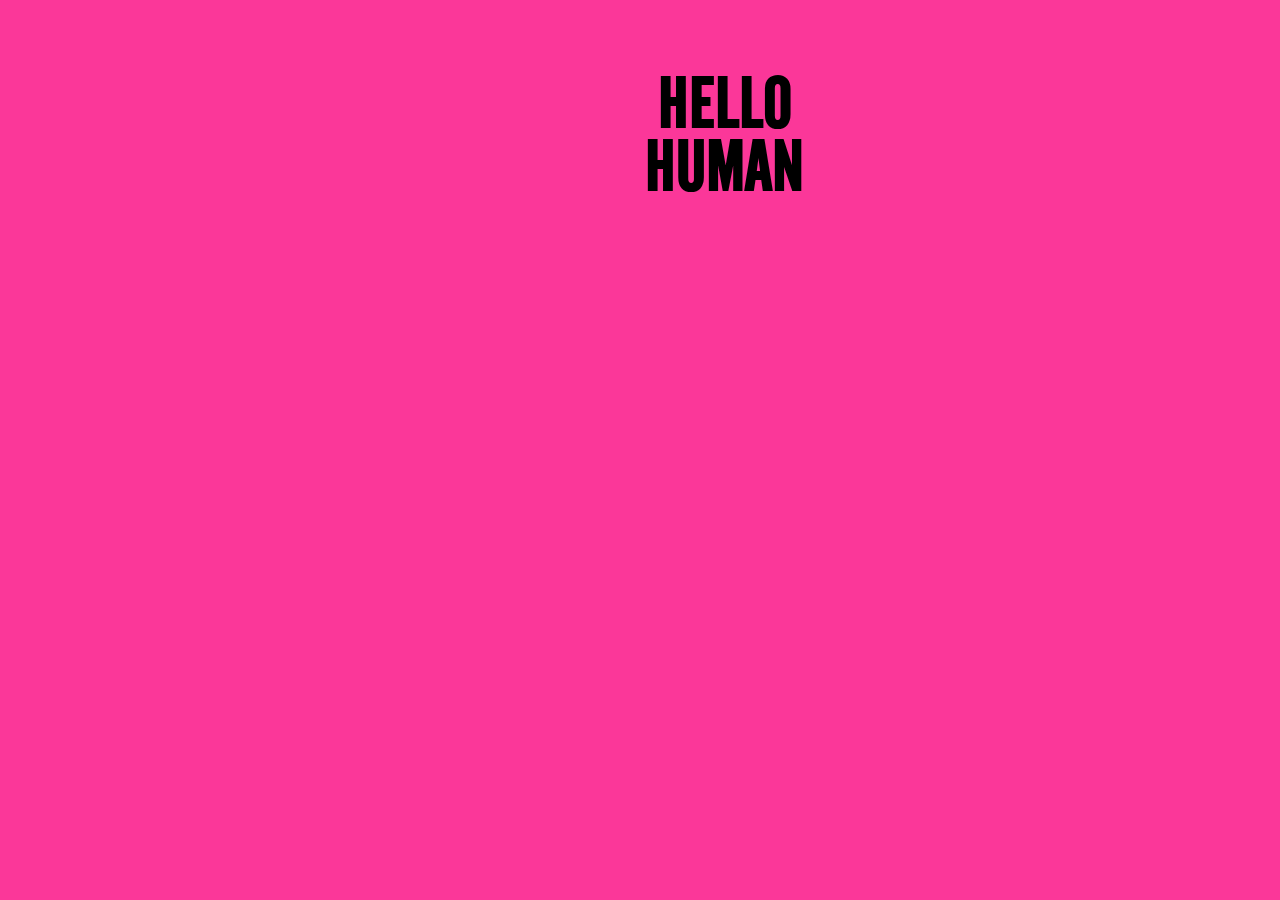
==== platforms/ios/www/index.html @ 13e1a4dc "Sloth v0.01" ====
<!DOCTYPE html>
<!--
    Licensed to the Apache Software Foundation (ASF) under one
    or more contributor license agreements.  See the NOTICE file
    distributed with this work for additional information
    regarding copyright ownership.  The ASF licenses this file
    to you under the Apache License, Version 2.0 (the
    "License"); you may not use this file except in compliance
    with the License.  You may obtain a copy of the License at

    http://www.apache.org/licenses/LICENSE-2.0

    Unless required by applicable law or agreed to in writing,
    software distributed under the License is distributed on an
    "AS IS" BASIS, WITHOUT WARRANTIES OR CONDITIONS OF ANY
     KIND, either express or implied.  See the License for the
    specific language governing permissions and limitations
    under the License.
-->
<html>
    <head>
        <meta charset="utf-8" />
        <meta name="format-detection" content="telephone=no" />
        <!-- WARNING: for iOS 7, remove the width=device-width and height=device-height attributes. See https://issues.apache.org/jira/browse/CB-4323 -->
        <meta name="viewport" content="user-scalable=no, initial-scale=1, maximum-scale=1, minimum-scale=1, width=device-width, height=device-height, target-densitydpi=device-dpi" />
        <link rel="stylesheet" type="text/css" href="css/index.css" />
        <title>Sloth</title>
        <script type="text/javascript" src="cordova.js"></script>
        <script type="text/javascript" src="js/index.js"></script>
        
    </head>
    <body>
        
        <div class="app">
            <div class="heading">    
                <h1 class="textAnim">Hello Human</h1>
               <!-- <h1 class="textAnim">I am Sloth</h1>
                <h1 class="textAnim">I<br>have<br>been</h1>
                <h1 class="textAnim">watching you</h1>
                <h1 class="textAnim">and your planet</h1>
                <h1 class="textAnim">you all do too much</h1>
                <h1 class="textAnim">it irks me</h1>
                <h1 class="textAnim">I'm to lazy to be irked</h1>
                <h1 class="textAnim">Now<br>I<br>will</h1>
                <h1 class="textAnim">teach you</h1>
                <h1 class="textAnim">the art</h1>
                <h1 class="textAnim">of</h1>
                <h1 class="textAnim">sloth</h1> -->
                <h1 id="textAnimButton" onclick="showGame()">Start Training</h1>
            </div>

            <div id="stats">
                <div id="accelerometer">accelerometer area</div>
                <div id="feedback"></div>
                <div id="points"></div>
            </div>
            <div id="graph"></div>
        <script type="text/javascript" src="js/accel.js"></script>
        <script src="js/d3/d3.min.js"></script>
        <script src="js/graph.js"></script>
           
        </div>

        <script type="text/javascript">
            app.initialize();
        </script>
        <script type="text/javascript" src="js/animations.js"></script>
    </body>
</html>
---- platforms/ios/www/css/index.css ----
/*
 * Licensed to the Apache Software Foundation (ASF) under one
 * or more contributor license agreements.  See the NOTICE file
 * distributed with this work for additional information
 * regarding copyright ownership.  The ASF licenses this file
 * to you under the Apache License, Version 2.0 (the
 * "License"); you may not use this file except in compliance
 * with the License.  You may obtain a copy of the License at
 *
 * http://www.apache.org/licenses/LICENSE-2.0
 *
 * Unless required by applicable law or agreed to in writing,
 * software distributed under the License is distributed on an
 * "AS IS" BASIS, WITHOUT WARRANTIES OR CONDITIONS OF ANY
 * KIND, either express or implied.  See the License for the
 * specific language governing permissions and limitations
 * under the License.
 */
* {
    -webkit-tap-highlight-color: rgba(0,0,0,0); /* make transparent link selection, adjust last value opacity 0 to 1.0 */
}

@font-face {
    font-family: 'alternategothic2_btregular';
    src: url('../fonts/alternate_gothic_no.2_bt-webfont.eot');
    src: url('../fonts/alternate_gothic_no.2_bt-webfont.eot?#iefix') format('embedded-opentype'),
         url('../fonts/alternate_gothic_no.2_bt-webfont.woff') format('woff'),
         url('../fonts/alternate_gothic_no.2_bt-webfont.ttf') format('truetype'),
         url('../fonts/alternate_gothic_no.2_bt-webfont.svg#alternategothic2_btregular') format('svg');
    font-weight: normal;
    font-style: normal;

}

body {
    -webkit-touch-callout: none;                /* prevent callout to copy image, etc when tap to hold */
    -webkit-text-size-adjust: none;             /* prevent webkit from resizing text to fit */
    -webkit-user-select: none;                  /* prevent copy paste, to allow, change 'none' to 'text' */
    background-color:#FB3799;
    background-attachment:fixed;
    font-family:'alternategothic2_btregular', Helvetica, Arial, sans-serif;
    font-size:12px;
    height:100%;
    margin:0px;
    padding:0px;
    text-transform:uppercase;
    width:100%;
}

/* Portrait layout (default) */
.app {
    /*background:url(../img/logo.png) no-repeat center top;  170px x 200px */
    position:absolute;             /* position in the center of the screen */
    left:50%;
    top:10%;
    height:50px;                   /* text area height */
    width:225px;                   /* text area width */
    text-align:center;
    padding:180px 0px 0px 0px;     /* image height is 200px (bottom 20px are overlapped with text) */
    margin:-115px 0px 0px -112px;  /* offset vertical: half of image height and text area height */
                                   /* offset horizontal: half of text area width */
}

/* Landscape layout (with min-width) */
@media screen and (min-aspect-ratio: 1/1) and (min-width:400px) {
    .app {
        background-position:left center;
        padding:75px 0px 75px 170px;  /* padding-top + padding-bottom + text area = image height */
        margin:-90px 0px 0px -198px;  /* offset vertical: half of image height */
                                      /* offset horizontal: half of image width and text area width */
    }
}

h1 {
    font-size:70px;
    font-weight:bold;
    margin:0px;
    overflow:visible;
    padding:0px;
    text-align:center;
    line-height:90%;
    /*opacity:0;*/
    height: 200px;


}

.textAnim, #textAnimButton, #stats, #graph {  
    display:none;
}

#textAnimButton.buttonDisplay {
    color:#fff; 
    animation:fade 1500ms 1;
    -webkit-animation:fade 1500ms 1;
    display: block;
    cursor:pointer;
        
}

.textAnim.display {
    animation:blink 3000ms 1;
    -webkit-animation:blink 3000ms 1; 
    display: block;
}


#stats {

}

#accelerometer, #feedback, #points {
    font-size:20px;
    color:#FFFFFF;
}

.event {
    border-radius:4px;
    -webkit-border-radius:4px;
    color:#FFFFFF;
    font-size:16px;
    margin:0px 30px;
    padding:2px 0px;
}

.event.listening {
    background-color:#333333;
    display:block;
}

.event.received {
    background-color:#000;
    display:none;
}

@keyframes fade {
    from { opacity: 0; }
    to { opacity: 1; }
}
 
@-webkit-keyframes fade {
    from { opacity: 0; }
    to { opacity: 1; }
}

@keyframes blink {
    from { opacity: 0; }
    40% { opacity: 1; }
    to { opacity: 0; }
}
 
@-webkit-keyframes blink {
    from { opacity: 0; }
    40% { opacity: 1; }
    to { opacity: 0; }
}
 
#graph {
    margin-top: 5px;
}

 #stats.animate, #graph.animate {
    animation:fade 1500ms 1;
    -webkit-animation:fade 1500ms 1;
    display: block;
}
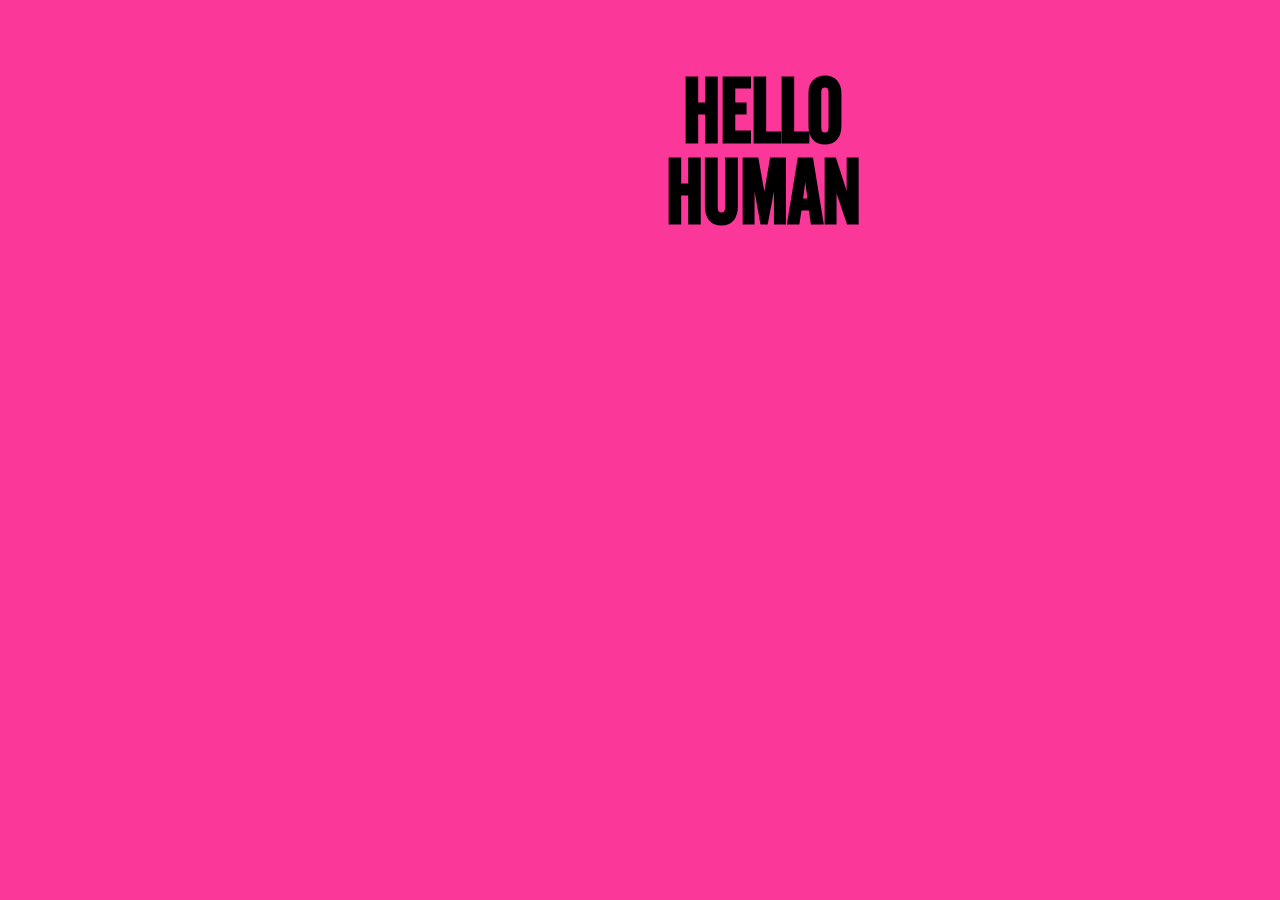
==== commit 4c8b169f: "Sloth v.013" ====
--- a/platforms/ios/www/index.html
+++ b/platforms/ios/www/index.html
@@ -34,18 +34,20 @@
         <div class="app">
             <div class="heading">    
                 <h1 class="textAnim">Hello Human</h1>
-               <!-- <h1 class="textAnim">I am Sloth</h1>
-                <h1 class="textAnim">I<br>have<br>been</h1>
+                <h1 class="textAnim">I am Sloth</h1>
+                <h1 class="textAnim">and<br>we</h1>
+                <h1 class="textAnim">have been</h1>
                 <h1 class="textAnim">watching you</h1>
-                <h1 class="textAnim">and your planet</h1>
-                <h1 class="textAnim">you all do too much</h1>
+                <h1 class="textAnim">and<br>your</h1>
+                <h1 class="textAnim">busy planet</h1>
+                <h1 class="textAnim">you all do</h1>
+                 <h1 class="textAnim">too<br>much</h1>
                 <h1 class="textAnim">it irks me</h1>
-                <h1 class="textAnim">I'm to lazy to be irked</h1>
-                <h1 class="textAnim">Now<br>I<br>will</h1>
-                <h1 class="textAnim">teach you</h1>
-                <h1 class="textAnim">the art</h1>
-                <h1 class="textAnim">of</h1>
-                <h1 class="textAnim">sloth</h1> -->
+                <h1 class="textAnim">I'm to lazy</h1>
+                <h1 class="textAnim">to be irked!</h1>
+                <h1 class="textAnim">Let me</h1>
+                <h1 class="textAnim">teach you the</h1>
+                <h1 class="textAnim">art of sloth</h1>
                 <h1 id="textAnimButton" onclick="showGame()">Start Training</h1>
             </div>
 
--- a/platforms/ios/www/css/index.css
+++ b/platforms/ios/www/css/index.css
@@ -53,11 +53,12 @@
     position:absolute;             /* position in the center of the screen */
     left:50%;
     top:10%;
-    height:50px;                   /* text area height */
-    width:225px;                   /* text area width */
+    height:200px;                   /* text area height */
+    width:300px;                   /* text area width */
     text-align:center;
     padding:180px 0px 0px 0px;     /* image height is 200px (bottom 20px are overlapped with text) */
-    margin:-115px 0px 0px -112px;  /* offset vertical: half of image height and text area height */
+    margin:-115px 0px 0px -150px;
+      /* offset vertical: half of image height and text area height */
                                    /* offset horizontal: half of text area width */
 }
 
@@ -72,15 +73,17 @@
 }
 
 h1 {
-    font-size:70px;
+    width: 300px;
+    font-size:90px;
     font-weight:bold;
     margin:0px;
     overflow:visible;
     padding:0px;
-    text-align:center;
+    /*text-align:center;*/
     line-height:90%;
     /*opacity:0;*/
     height: 200px;
+    letter-spacing: -2px;
 
 
 }
@@ -91,7 +94,7 @@
 
 #textAnimButton.buttonDisplay {
     color:#fff; 
-    animation:fade 1500ms 1;
+    animation:fade 100ms 1;
     -webkit-animation:fade 1500ms 1;
     display: block;
     cursor:pointer;
@@ -99,8 +102,8 @@
 }
 
 .textAnim.display {
-    animation:blink 3000ms 1;
-    -webkit-animation:blink 3000ms 1; 
+    animation:blink 2300ms 1;
+    -webkit-animation:blink 2300ms 1; 
     display: block;
 }
 
@@ -145,13 +148,13 @@
 
 @keyframes blink {
     from { opacity: 0; }
-    40% { opacity: 1; }
+    50% { opacity: 1; }
     to { opacity: 0; }
 }
  
 @-webkit-keyframes blink {
     from { opacity: 0; }
-    40% { opacity: 1; }
+    50% { opacity: 1; }
     to { opacity: 0; }
 }
  
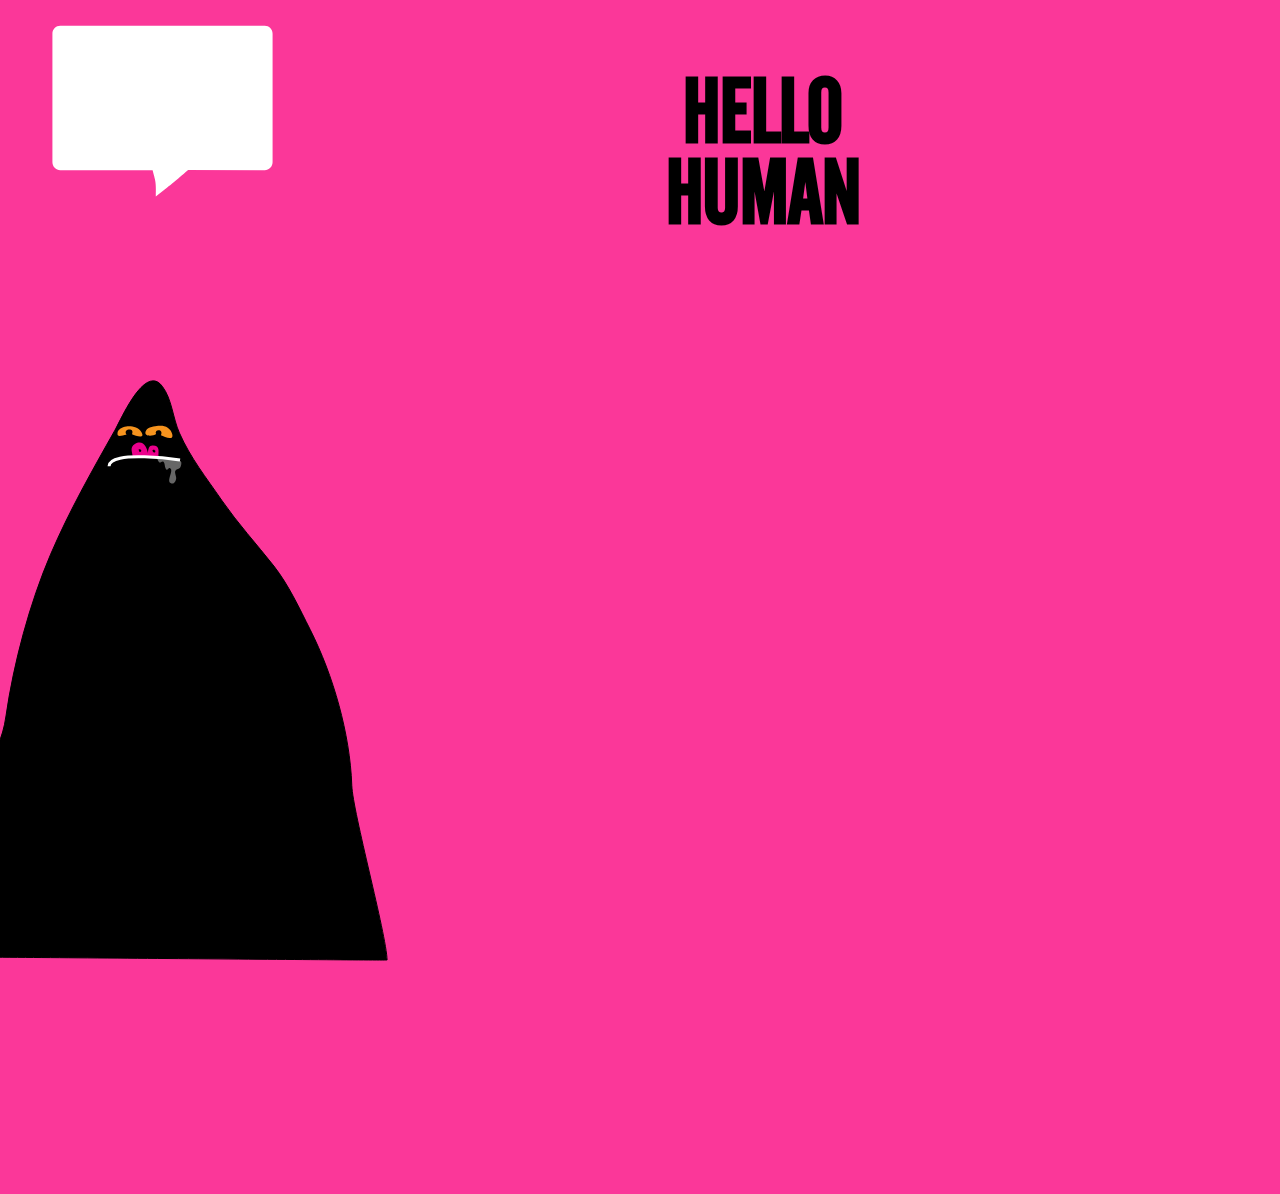
==== commit 139cd995: "Sloth v.014" ====
--- a/platforms/ios/www/index.html
+++ b/platforms/ios/www/index.html
@@ -34,8 +34,8 @@
         <div class="app">
             <div class="heading">    
                 <h1 class="textAnim">Hello Human</h1>
-                <h1 class="textAnim">I am Sloth</h1>
-                <h1 class="textAnim">and<br>we</h1>
+<!--                 <h1 class="textAnim">I am Sloth</h1>
+                <h1 class="textAnim">and<br>I</h1>
                 <h1 class="textAnim">have been</h1>
                 <h1 class="textAnim">watching you</h1>
                 <h1 class="textAnim">and<br>your</h1>
@@ -47,7 +47,7 @@
                 <h1 class="textAnim">to be irked!</h1>
                 <h1 class="textAnim">Let me</h1>
                 <h1 class="textAnim">teach you the</h1>
-                <h1 class="textAnim">art of sloth</h1>
+                <h1 class="textAnim">art of sloth</h1> -->
                 <h1 id="textAnimButton" onclick="showGame()">Start Training</h1>
             </div>
 
@@ -57,12 +57,14 @@
                 <div id="points"></div>
             </div>
             <div id="graph"></div>
+
         <script type="text/javascript" src="js/accel.js"></script>
         <script src="js/d3/d3.min.js"></script>
         <script src="js/graph.js"></script>
            
         </div>
-
+<div id="character"><div id ="shake" class="shake"><svg xmlns="http://www.w3.org/2000/svg" xmlns:xlink="http://www.w3.org/1999/xlink" version="1.1" id="Layer_1" x="0px" y="0px" width="595.28px" height="841.89px" viewBox="0 0 595.28 841.89" enable-background="new 0 0 595.28 841.89" xml:space="preserve"><style>.style0{stroke:#000000;}.eyes{fill:#F7941E;}.style2{fill:#EC008C;}.style3{fill:#666;}.style4{stroke:#FFFFFF;stroke-width:3;fill:none;}</style><path d="M-31 607.001c-0.199-10.332 24.796-112.024 26-123c1.533-13.976 13.958-49.411 16-63 c3.741-24.904 11.276-29.08 15-55c7.578-52.758 23.624-112.815 44.672-161.833c18.537-43.17 41.048-82.898 63.951-123.405 c6.341-11.214 30.432-67.708 47.779-44.333c9.667 13 10.3 31.3 17 46.475c11.244 25.3 26.7 44.6 42.3 67.3 c15.904 23.1 34.8 43.7 52.2 65.85c14.576 18.6 25.6 42.4 36.2 63.384c23.226 46.1 39.9 104.3 41.7 156 c0.894 26.1 34.6 149.2 35.3 174.565C408.044 610.514-32.098 606.613-31 607.001z" class="style0"/><path d="M176.15 84.073c-3.435 2.524-13.441 2.931-10.08-3.458c1.897-3.606 8.711-4.365 12.107-4.828 c6.083-0.832 12.2 1.5 14 8.138c2.01 7.39-7.662 2.976-11.289 1.411C184.055 77.9 173.5 79.4 176.2 84.073z" class="eyes"/><path d="M152.705 106.461c-0.335-4.786-3.279-9.067 2.188-12.516c8.256-5.209 12.3 4.1 13 9.1 c0.342-4.298 1.081-7.838 4.944-7.613c7.523 0.4 5.4 5.5 5.6 11.425C174.239 106.3 157.3 106.1 152.7 106.461z" class="style2"/><path d="M146.375 84.764c-2.446-0.527-9.957 4.332-8.805-2.198c0.689-3.91 6.7-6.006 9.978-6.242 c4.859-0.348 11.1 1.1 13.8 5.57c4.509 7.609-5.91 3.723-9.339 2.268c3.149-6.889-9.711-5.493-5.459 0.561L146.375 84.764z" class="eyes"/><path d="M178.484 108.366c-1.681-0.167-1.05 1.122-0.204 2.661c1.776 3.2 2.9 0.1 4.6 0.4 c1.999 0.4 1.8 4.8 2.5 6.235c0.49 1.1 0.4 2.2 2 1.919c1.231-0.204 0.905-1.966 2.26-1.51 c4.994 1.683-3.372 12.3 0.9 14.984c3.586 2.2 5.807-2.682 5.649-5.337c-0.211-3.568-2.899-6.483 0.899-8.444 c1.331-0.687 2.58-0.669 3.412-2.324c0.701-1.394 1.026-3.878 0.771-4.794C200.409 108.9 187.3 109.2 178.5 108.366z" class="style3"/><path d="M200.055 110.055c0 0-71.01-10.61-71.01 6.2" class="style4"/><path d="M158.498 100.527c-0.808-1.969 3.856-1.555 2.6 0.792c-1.234 2.289-2.602-0.993-2.038-2.173"/><path d="M174.529 100.389c1.41-0.56 1.1 3.857-1.324 1.523c-2.284-2.2 1.667-2.381 1.324-1.662"/></svg></div></div>
+<div id="speech"></div>
         <script type="text/javascript">
             app.initialize();
         </script>
--- a/platforms/ios/www/css/index.css
+++ b/platforms/ios/www/css/index.css
@@ -108,7 +108,8 @@
 }
 
 
-#stats {
+#stats, #graph {
+    margin-top: 220px;
 
 }
 
@@ -116,6 +117,35 @@
     font-size:20px;
     color:#FFFFFF;
 }
+
+div#character {
+    margin-top: 350px;
+    margin-left: -20px;
+    animation:emerge 1000ms 1;
+    -webkit-animation:emerge 1000ms 1;
+    
+}
+div#character div.shake {
+    animation:shake 5000ms infinite;
+    -webkit-animation:shake 5000ms infinite;
+}
+div#character.rise {
+    margin-top: 150px;
+    animation:rise 1000ms 1;
+    -webkit-animation:rise 1000ms 1;
+    
+}
+
+#speech {
+    background:url(../img/speech-bubble.svg);
+    position:absolute;             /* position in the center of the screen */
+    left:50px;
+    top:20px;
+    height:180px;                   /* text area height */
+    width:225px;
+}
+
+
 
 .event {
     border-radius:4px;
@@ -157,6 +187,59 @@
     50% { opacity: 1; }
     to { opacity: 0; }
 }
+
+@keyframes eyeblink {
+    0%{ opacity: 1; }
+    95% { opacity: 1; }
+    97% { opacity: 0; }
+    100% { opacity: 0; }
+}
+ 
+@-webkit-keyframes eyeblink {
+    0%{ opacity: 1; }
+    95% { opacity: 1; }
+    97% { opacity: 0; }
+    100% { opacity: 0; }
+}
+
+@keyframes shake {
+ 10%{ padding-left: 1px; }
+    25% { padding-top: 2px; }
+    50% { padding-left: 3px; }
+    75% { padding-top: 0px; }
+    100% { padding-left: 0px; }
+}
+ 
+@-webkit-keyframes shake {
+    10%{ padding-left: 1px; }
+    25% { padding-top: 2px; }
+    50% { padding-left: 3px; }
+    75% { padding-top: 0px; }
+    100% { padding-left: 0px; }
+}
+@keyframes emerge {
+    0%{ margin-top: 600px; }
+    100% { margin-top: 350px; }
+}
+ 
+@-webkit-keyframes emerge {
+    0%{ margin-top: 600px; }
+    100% { margin-top: 350px; }
+}
+@keyframes rise {
+    0%{ margin-top: 350px; }
+    100% { margin-top: 350px; }
+}
+ 
+@-webkit-keyframes rise {
+    0%{ margin-top: 350px; }
+    100% { margin-top: 150px; }
+}
+.eyes {
+    animation:eyeblink 3000ms infinite;
+    -webkit-animation:eyeblink 3000ms infinite;
+
+}
  
 #graph {
     margin-top: 5px;
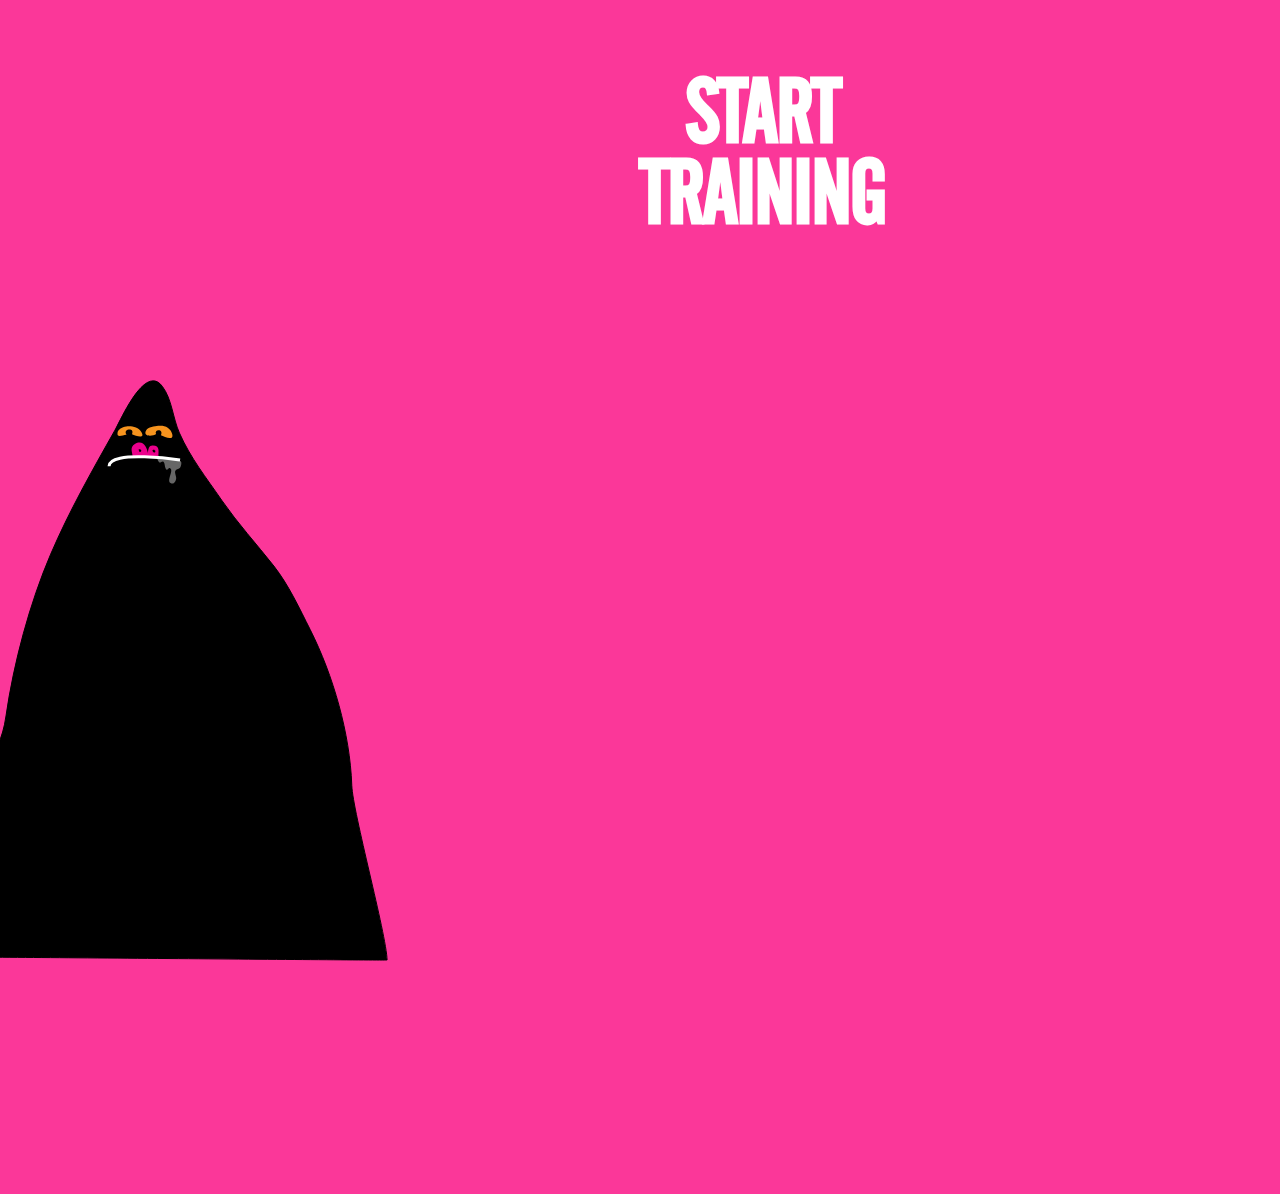
==== commit ec73dff5: "Sloth v.015" ====
--- a/platforms/ios/www/index.html
+++ b/platforms/ios/www/index.html
@@ -24,17 +24,14 @@
         <!-- WARNING: for iOS 7, remove the width=device-width and height=device-height attributes. See https://issues.apache.org/jira/browse/CB-4323 -->
         <meta name="viewport" content="user-scalable=no, initial-scale=1, maximum-scale=1, minimum-scale=1, width=device-width, height=device-height, target-densitydpi=device-dpi" />
         <link rel="stylesheet" type="text/css" href="css/index.css" />
-        <title>Sloth</title>
-        <script type="text/javascript" src="cordova.js"></script>
-        <script type="text/javascript" src="js/index.js"></script>
-        
+        <title>Sloth</title>       
     </head>
     <body>
         
         <div class="app">
             <div class="heading">    
-                <h1 class="textAnim">Hello Human</h1>
-<!--                 <h1 class="textAnim">I am Sloth</h1>
+               <!--  <h1 class="textAnim">Hello Human</h1>
+                <h1 class="textAnim">I am Sloth</h1>
                 <h1 class="textAnim">and<br>I</h1>
                 <h1 class="textAnim">have been</h1>
                 <h1 class="textAnim">watching you</h1>
@@ -48,26 +45,31 @@
                 <h1 class="textAnim">Let me</h1>
                 <h1 class="textAnim">teach you the</h1>
                 <h1 class="textAnim">art of sloth</h1> -->
-                <h1 id="textAnimButton" onclick="showGame()">Start Training</h1>
+                <h1 id="textAnimButton" onclick="showGame1()">Start Training</h1>
             </div>
 
+          
+            <div id="graph"></div>
             <div id="stats">
-                <div id="accelerometer">accelerometer area</div>
+                <div id="key"><span style="color:orange;">Rating </span><span style="color:#fb3799;">Progress </span>Time</div>
                 <div id="feedback"></div>
                 <div id="points"></div>
             </div>
-            <div id="graph"></div>
 
-        <script type="text/javascript" src="js/accel.js"></script>
-        <script src="js/d3/d3.min.js"></script>
-        <script src="js/graph.js"></script>
+
            
         </div>
 <div id="character"><div id ="shake" class="shake"><svg xmlns="http://www.w3.org/2000/svg" xmlns:xlink="http://www.w3.org/1999/xlink" version="1.1" id="Layer_1" x="0px" y="0px" width="595.28px" height="841.89px" viewBox="0 0 595.28 841.89" enable-background="new 0 0 595.28 841.89" xml:space="preserve"><style>.style0{stroke:#000000;}.eyes{fill:#F7941E;}.style2{fill:#EC008C;}.style3{fill:#666;}.style4{stroke:#FFFFFF;stroke-width:3;fill:none;}</style><path d="M-31 607.001c-0.199-10.332 24.796-112.024 26-123c1.533-13.976 13.958-49.411 16-63 c3.741-24.904 11.276-29.08 15-55c7.578-52.758 23.624-112.815 44.672-161.833c18.537-43.17 41.048-82.898 63.951-123.405 c6.341-11.214 30.432-67.708 47.779-44.333c9.667 13 10.3 31.3 17 46.475c11.244 25.3 26.7 44.6 42.3 67.3 c15.904 23.1 34.8 43.7 52.2 65.85c14.576 18.6 25.6 42.4 36.2 63.384c23.226 46.1 39.9 104.3 41.7 156 c0.894 26.1 34.6 149.2 35.3 174.565C408.044 610.514-32.098 606.613-31 607.001z" class="style0"/><path d="M176.15 84.073c-3.435 2.524-13.441 2.931-10.08-3.458c1.897-3.606 8.711-4.365 12.107-4.828 c6.083-0.832 12.2 1.5 14 8.138c2.01 7.39-7.662 2.976-11.289 1.411C184.055 77.9 173.5 79.4 176.2 84.073z" class="eyes"/><path d="M152.705 106.461c-0.335-4.786-3.279-9.067 2.188-12.516c8.256-5.209 12.3 4.1 13 9.1 c0.342-4.298 1.081-7.838 4.944-7.613c7.523 0.4 5.4 5.5 5.6 11.425C174.239 106.3 157.3 106.1 152.7 106.461z" class="style2"/><path d="M146.375 84.764c-2.446-0.527-9.957 4.332-8.805-2.198c0.689-3.91 6.7-6.006 9.978-6.242 c4.859-0.348 11.1 1.1 13.8 5.57c4.509 7.609-5.91 3.723-9.339 2.268c3.149-6.889-9.711-5.493-5.459 0.561L146.375 84.764z" class="eyes"/><path d="M178.484 108.366c-1.681-0.167-1.05 1.122-0.204 2.661c1.776 3.2 2.9 0.1 4.6 0.4 c1.999 0.4 1.8 4.8 2.5 6.235c0.49 1.1 0.4 2.2 2 1.919c1.231-0.204 0.905-1.966 2.26-1.51 c4.994 1.683-3.372 12.3 0.9 14.984c3.586 2.2 5.807-2.682 5.649-5.337c-0.211-3.568-2.899-6.483 0.899-8.444 c1.331-0.687 2.58-0.669 3.412-2.324c0.701-1.394 1.026-3.878 0.771-4.794C200.409 108.9 187.3 109.2 178.5 108.366z" class="style3"/><path d="M200.055 110.055c0 0-71.01-10.61-71.01 6.2" class="style4"/><path d="M158.498 100.527c-0.808-1.969 3.856-1.555 2.6 0.792c-1.234 2.289-2.602-0.993-2.038-2.173"/><path d="M174.529 100.389c1.41-0.56 1.1 3.857-1.324 1.523c-2.284-2.2 1.667-2.381 1.324-1.662"/></svg></div></div>
-<div id="speech"></div>
+<div id="speech"><div id="tail"></div></div>
         <script type="text/javascript">
             app.initialize();
         </script>
+        <script type="text/javascript" src="cordova.js"></script>
+        <script type="text/javascript" src="js/index.js"></script>
+        <script type="text/javascript" src="js/accel.js"></script>
+        <script type="text/javascript" src="js/games.js"></script>
         <script type="text/javascript" src="js/animations.js"></script>
+        <script src="js/d3/d3.min.js"></script>
+        <script src="js/graph.js"></script>
     </body>
 </html>
--- a/platforms/ios/www/css/index.css
+++ b/platforms/ios/www/css/index.css
@@ -94,8 +94,17 @@
 
 #textAnimButton.buttonDisplay {
     color:#fff; 
-    animation:fade 100ms 1;
+    animation:fade 1500ms 1;
     -webkit-animation:fade 1500ms 1;
+    display: block;
+    cursor:pointer;
+        
+}
+
+#textAnimButton.buttonDisplayLong {
+    color:#fff; 
+    animation:fade 2000ms 1;
+    -webkit-animation:fade 2000ms 1;
     display: block;
     cursor:pointer;
         
@@ -113,7 +122,7 @@
 
 }
 
-#accelerometer, #feedback, #points {
+#key, #feedback, #points {
     font-size:20px;
     color:#FFFFFF;
 }
@@ -135,14 +144,39 @@
     -webkit-animation:rise 1000ms 1;
     
 }
+div#character.fall {
+    margin-top: 350px;
+    animation:fall 1000ms 1;
+    -webkit-animation:fall 1000ms 1;
+    
+}
 
 #speech {
-    background:url(../img/speech-bubble.svg);
+   
     position:absolute;             /* position in the center of the screen */
-    left:50px;
-    top:20px;
-    height:180px;                   /* text area height */
-    width:225px;
+    top:0px;   
+    display:none;
+    
+    
+    padding-bottom: 30px;
+    background:url(../img/bubble_tail.svg) no-repeat center bottom;
+    margin: 30px;
+
+}
+
+#tail {
+font-size:28px;
+ padding: 10px;
+ background: #fff;
+ text-align: center;
+ -moz-border-radius: 16px; 
+-webkit-border-radius: 16px; 
+}
+
+#speech.display {
+    animation:inOut 7000ms 1;
+    -webkit-animation:inOut 7000ms 1;
+    display: block;
 }
 
 
@@ -228,20 +262,45 @@
 }
 @keyframes rise {
     0%{ margin-top: 350px; }
-    100% { margin-top: 350px; }
+    100% { margin-top: 150px; }
 }
  
 @-webkit-keyframes rise {
     0%{ margin-top: 350px; }
     100% { margin-top: 150px; }
 }
+
+@keyframes fall {
+    0%{ margin-top: 150px; }
+    100% { margin-top: 350px; }
+}
+ 
+@-webkit-keyframes fall {
+    0%{ margin-top: 150px; }
+    100% { margin-top: 350px; }
+}
+
+@keyframes inOut {
+    0% { opacity: 0; }
+    20% { opacity: 1; }
+    80% { opacity: 1; }
+    100% { opacity: 0; }
+}
+ 
+@-webkit-keyframes inOut {
+    0% { opacity: 0; }
+    20% { opacity: 1; }
+    80% { opacity: 1; }
+    100% { opacity: 0; }
+}
 .eyes {
     animation:eyeblink 3000ms infinite;
     -webkit-animation:eyeblink 3000ms infinite;
-
-}
- 
-#graph {
+    fill: orange;
+
+}
+ 
+#stats {
     margin-top: 5px;
 }
 
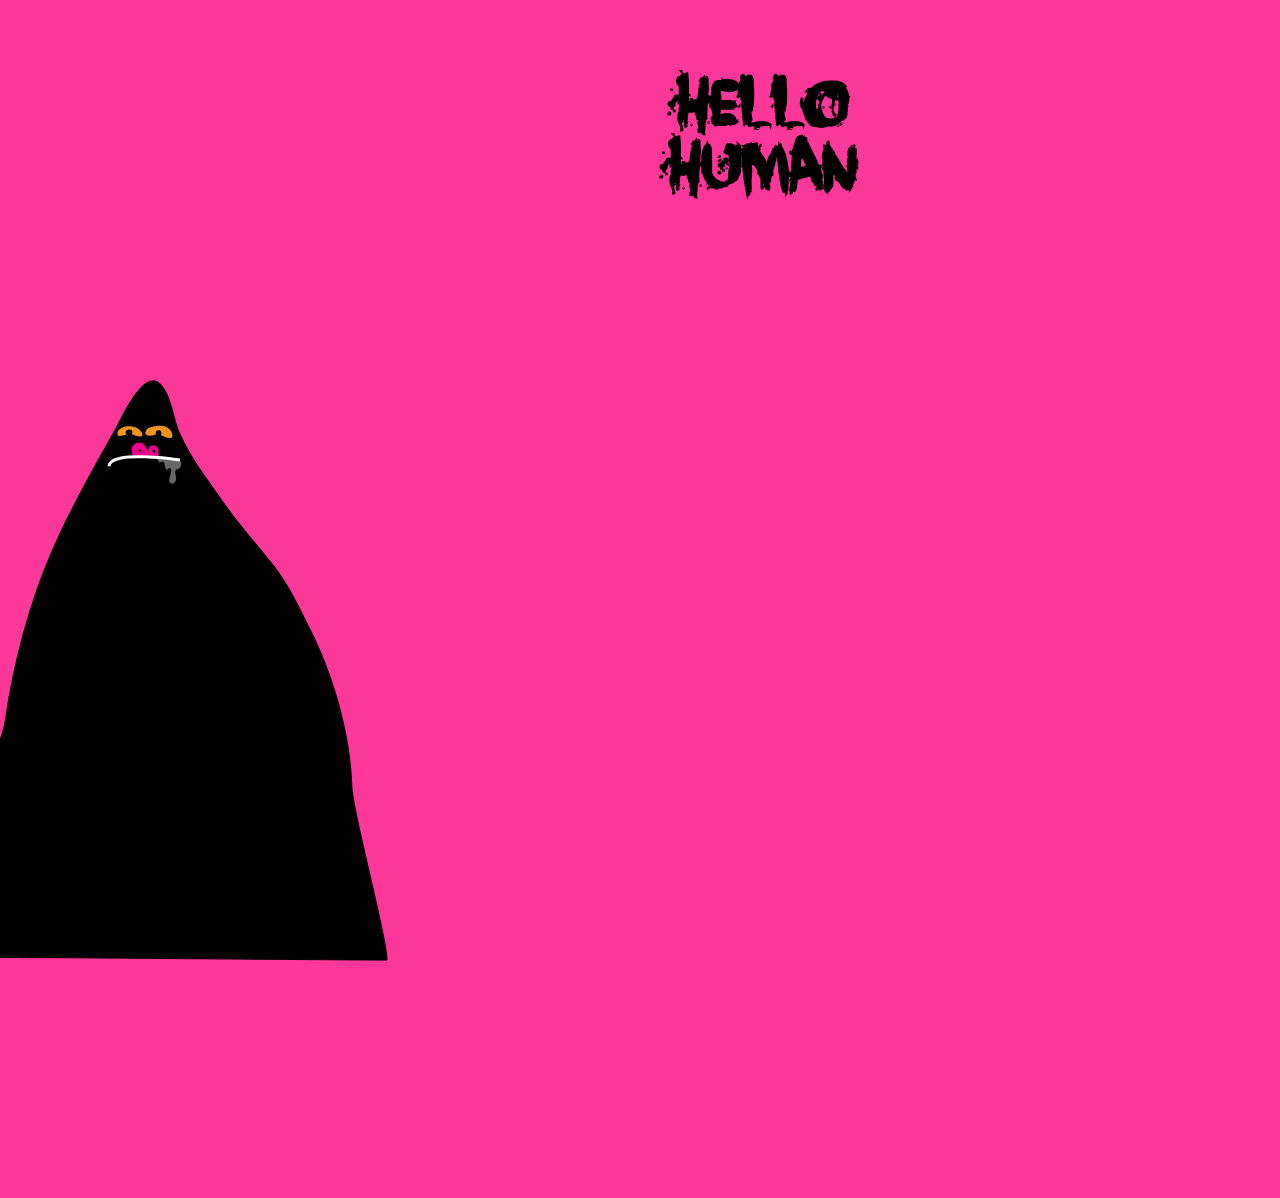
==== commit debf65ea: "Sloth v.016" ====
--- a/platforms/ios/www/index.html
+++ b/platforms/ios/www/index.html
@@ -30,9 +30,9 @@
         
         <div class="app">
             <div class="heading">    
-               <!--  <h1 class="textAnim">Hello Human</h1>
-                <h1 class="textAnim">I am Sloth</h1>
-                <h1 class="textAnim">and<br>I</h1>
+               <h1 class="textAnim">Hello Human</h1>
+                <!--<h1 class="textAnim">I am Sloth</h1>
+                <h1 class="textAnim">and I</h1>
                 <h1 class="textAnim">have been</h1>
                 <h1 class="textAnim">watching you</h1>
                 <h1 class="textAnim">and<br>your</h1>
@@ -45,13 +45,13 @@
                 <h1 class="textAnim">Let me</h1>
                 <h1 class="textAnim">teach you the</h1>
                 <h1 class="textAnim">art of sloth</h1> -->
-                <h1 id="textAnimButton" onclick="showGame1()">Start Training</h1>
+                <h1 id="textAnimButton">Start Training</h1> 
             </div>
 
           
             <div id="graph"></div>
             <div id="stats">
-                <div id="key"><span style="color:orange;">Rating </span><span style="color:#fb3799;">Progress </span>Time</div>
+                <div id="key"><span style="color:orange;">Rating </span><span style="color:#fb3799;">Progress </span><span style="color:#666;">Time</span></div>
                 <div id="feedback"></div>
                 <div id="points"></div>
             </div>
@@ -69,6 +69,7 @@
         <script type="text/javascript" src="js/accel.js"></script>
         <script type="text/javascript" src="js/games.js"></script>
         <script type="text/javascript" src="js/animations.js"></script>
+        <script type="text/javascript" src="js/db.js"></script>
         <script src="js/d3/d3.min.js"></script>
         <script src="js/graph.js"></script>
     </body>
--- a/platforms/ios/www/css/index.css
+++ b/platforms/ios/www/css/index.css
@@ -32,18 +32,44 @@
 
 }
 
+@font-face {
+    font-family: 'face_your_fearsregular';
+    src: url('../fonts/faceyourfears-webfont.eot');
+    src: url('../fonts/faceyourfears-webfont.eot?#iefix') format('embedded-opentype'),
+         url('../fonts/faceyourfears-webfont.woff2') format('woff2'),
+         url('../fonts/faceyourfears-webfont.woff') format('woff'),
+         url('../fonts/faceyourfears-webfont.ttf') format('truetype'),
+         url('../fonts/faceyourfears-webfont.svg#face_your_fearsregular') format('svg');
+    font-weight: normal;
+    font-style: normal;
+
+}
+
+@font-face {
+    font-family: 'brandon_grotesquemedium';
+    src: url('../fonts/brandon_med-webfont.eot');
+    src: url('../fonts/brandon_med-webfont.eot?#iefix') format('embedded-opentype'),
+         url('../fonts/brandon_med-webfont.woff2') format('woff2'),
+         url('../fonts/brandon_med-webfont.woff') format('woff'),
+         url('../fonts/brandon_med-webfont.ttf') format('truetype'),
+         url('../fonts/brandon_med-webfont.svg#brandon_grotesquemedium') format('svg');
+    font-weight: normal;
+    font-style: normal;
+
+}
+
 body {
     -webkit-touch-callout: none;                /* prevent callout to copy image, etc when tap to hold */
     -webkit-text-size-adjust: none;             /* prevent webkit from resizing text to fit */
     -webkit-user-select: none;                  /* prevent copy paste, to allow, change 'none' to 'text' */
-    background-color:#FB3799;
+    background-color:#FB3799;   
     background-attachment:fixed;
-    font-family:'alternategothic2_btregular', Helvetica, Arial, sans-serif;
+    font-family:'face_your_fearsregular', Helvetica, Arial, sans-serif;
     font-size:12px;
     height:100%;
     margin:0px;
     padding:0px;
-    text-transform:uppercase;
+/*    text-transform:uppercase;*/
     width:100%;
 }
 
@@ -60,6 +86,7 @@
     margin:-115px 0px 0px -150px;
       /* offset vertical: half of image height and text area height */
                                    /* offset horizontal: half of text area width */
+
 }
 
 /* Landscape layout (with min-width) */
@@ -74,7 +101,7 @@
 
 h1 {
     width: 300px;
-    font-size:90px;
+    font-size:70px;
     font-weight:bold;
     margin:0px;
     overflow:visible;
@@ -94,6 +121,15 @@
 
 #textAnimButton.buttonDisplay {
     color:#fff; 
+    animation:fade 1000ms 1;
+    -webkit-animation:fade 1000ms 1;
+    display: block;
+    cursor:pointer;
+        
+}
+
+#textAnimButton.buttonDisplayLong {
+    color:#fff; 
     animation:fade 1500ms 1;
     -webkit-animation:fade 1500ms 1;
     display: block;
@@ -101,19 +137,26 @@
         
 }
 
-#textAnimButton.buttonDisplayLong {
-    color:#fff; 
-    animation:fade 2000ms 1;
-    -webkit-animation:fade 2000ms 1;
-    display: block;
-    cursor:pointer;
-        
-}
-
 .textAnim.display {
-    animation:blink 2300ms 1;
-    -webkit-animation:blink 2300ms 1; 
-    display: block;
+    animation:blink 2000ms 1;
+    -webkit-animation:blink 2000ms 1; 
+    display: block;
+}
+
+.blurIn {
+  -webkit-animation: blur 1s 1;
+}
+.blurOut {
+  -webkit-animation: blurOut 1000ms 1;
+}
+
+@-webkit-keyframes blurIn {
+  0%  { -webkit-filter: blur(0px); }
+  100% { -webkit-filter: blur(1px); }
+}
+@-webkit-keyframes blurOut {
+  0%  { -webkit-filter: blur(1px); }
+  100% { -webkit-filter: blur(0px); }
 }
 
 
@@ -132,6 +175,7 @@
     margin-left: -20px;
     animation:emerge 1000ms 1;
     -webkit-animation:emerge 1000ms 1;
+
     
 }
 div#character div.shake {
@@ -153,19 +197,23 @@
 
 #speech {
    
-    position:absolute;             /* position in the center of the screen */
-    top:0px;   
+    position:absolute; 
+               /* position in the center of the screen */
+    top:20px;  
+    left: 10%;
+    right: 10%; 
+    /*margin-left: -50px; */
     display:none;
-    
-    
-    padding-bottom: 30px;
-    background:url(../img/bubble_tail.svg) no-repeat center bottom;
-    margin: 30px;
+    font-family:'brandon_grotesquemedium', Helvetica, Arial, sans-serif; 
+    padding-bottom: 45px;
+    background:url(../img/bubble_tail.svg) no-repeat 60% bottom;
+
 
 }
 
 #tail {
-font-size:28px;
+font-size:22px;
+color: #666;
  padding: 10px;
  background: #fff;
  text-align: center;
@@ -174,8 +222,8 @@
 }
 
 #speech.display {
-    animation:inOut 7000ms 1;
-    -webkit-animation:inOut 7000ms 1;
+    animation:inOut 20000ms 1;
+    -webkit-animation:inOut 20000ms 1;
     display: block;
 }
 
@@ -310,3 +358,12 @@
     display: block;
 }
 
+#key {
+    font-family:'brandon_grotesquemedium', Helvetica, Arial, sans-serif;
+}
+
+.bonus {
+    color: #F7941E;
+    font-weight: bold;
+}
+
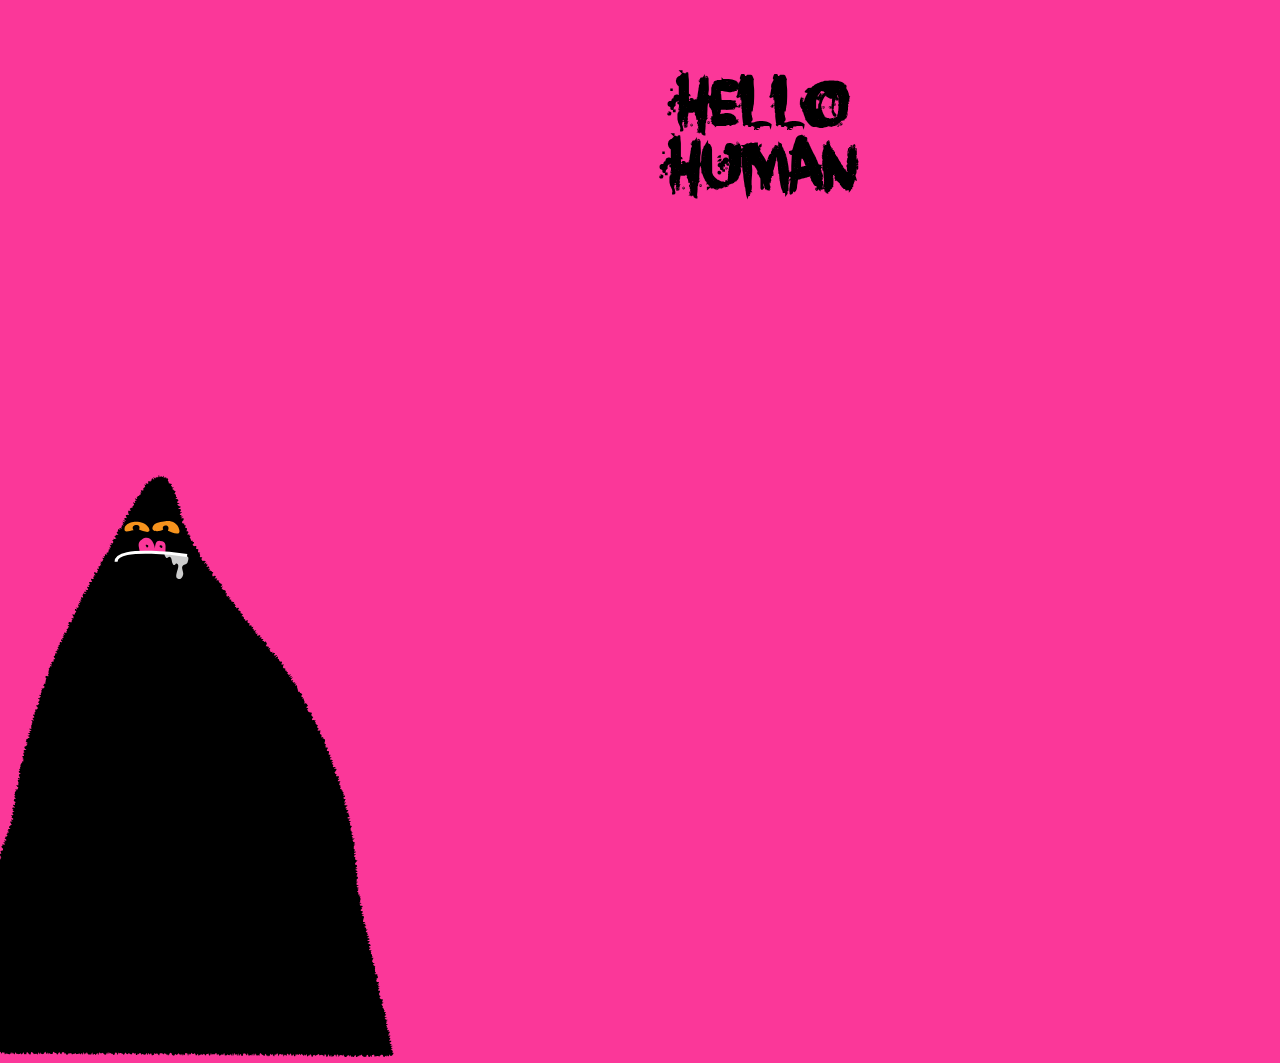
==== commit 827107dd: "Sloth v.018" ====
--- a/platforms/ios/www/index.html
+++ b/platforms/ios/www/index.html
@@ -59,7 +59,7 @@
 
            
         </div>
-<div id="character"><div id ="shake" class="shake"><svg xmlns="http://www.w3.org/2000/svg" xmlns:xlink="http://www.w3.org/1999/xlink" version="1.1" id="Layer_1" x="0px" y="0px" width="595.28px" height="841.89px" viewBox="0 0 595.28 841.89" enable-background="new 0 0 595.28 841.89" xml:space="preserve"><style>.style0{stroke:#000000;}.eyes{fill:#F7941E;}.style2{fill:#EC008C;}.style3{fill:#666;}.style4{stroke:#FFFFFF;stroke-width:3;fill:none;}</style><path d="M-31 607.001c-0.199-10.332 24.796-112.024 26-123c1.533-13.976 13.958-49.411 16-63 c3.741-24.904 11.276-29.08 15-55c7.578-52.758 23.624-112.815 44.672-161.833c18.537-43.17 41.048-82.898 63.951-123.405 c6.341-11.214 30.432-67.708 47.779-44.333c9.667 13 10.3 31.3 17 46.475c11.244 25.3 26.7 44.6 42.3 67.3 c15.904 23.1 34.8 43.7 52.2 65.85c14.576 18.6 25.6 42.4 36.2 63.384c23.226 46.1 39.9 104.3 41.7 156 c0.894 26.1 34.6 149.2 35.3 174.565C408.044 610.514-32.098 606.613-31 607.001z" class="style0"/><path d="M176.15 84.073c-3.435 2.524-13.441 2.931-10.08-3.458c1.897-3.606 8.711-4.365 12.107-4.828 c6.083-0.832 12.2 1.5 14 8.138c2.01 7.39-7.662 2.976-11.289 1.411C184.055 77.9 173.5 79.4 176.2 84.073z" class="eyes"/><path d="M152.705 106.461c-0.335-4.786-3.279-9.067 2.188-12.516c8.256-5.209 12.3 4.1 13 9.1 c0.342-4.298 1.081-7.838 4.944-7.613c7.523 0.4 5.4 5.5 5.6 11.425C174.239 106.3 157.3 106.1 152.7 106.461z" class="style2"/><path d="M146.375 84.764c-2.446-0.527-9.957 4.332-8.805-2.198c0.689-3.91 6.7-6.006 9.978-6.242 c4.859-0.348 11.1 1.1 13.8 5.57c4.509 7.609-5.91 3.723-9.339 2.268c3.149-6.889-9.711-5.493-5.459 0.561L146.375 84.764z" class="eyes"/><path d="M178.484 108.366c-1.681-0.167-1.05 1.122-0.204 2.661c1.776 3.2 2.9 0.1 4.6 0.4 c1.999 0.4 1.8 4.8 2.5 6.235c0.49 1.1 0.4 2.2 2 1.919c1.231-0.204 0.905-1.966 2.26-1.51 c4.994 1.683-3.372 12.3 0.9 14.984c3.586 2.2 5.807-2.682 5.649-5.337c-0.211-3.568-2.899-6.483 0.899-8.444 c1.331-0.687 2.58-0.669 3.412-2.324c0.701-1.394 1.026-3.878 0.771-4.794C200.409 108.9 187.3 109.2 178.5 108.366z" class="style3"/><path d="M200.055 110.055c0 0-71.01-10.61-71.01 6.2" class="style4"/><path d="M158.498 100.527c-0.808-1.969 3.856-1.555 2.6 0.792c-1.234 2.289-2.602-0.993-2.038-2.173"/><path d="M174.529 100.389c1.41-0.56 1.1 3.857-1.324 1.523c-2.284-2.2 1.667-2.381 1.324-1.662"/></svg></div></div>
+<div id="character"><div id ="shake" class="shake"><svg xmlns="http://www.w3.org/2000/svg" xmlns:xlink="http://www.w3.org/1999/xlink" version="1.1" id="Layer_1" x="0px" y="0px" width="440.362px" height="581.89px" viewBox="76.607 1.667 440.362 581.89" enable-background="new 76.607 1.667 440.362 581.89" xml:space="preserve"><style>.eyes{fill:    #F6931D;}.style1{fill:  #FB3799;}.style2{stroke:#FFFFFF;stroke-width:3;fill: none;}.dribble{fill:  #ccc;}</style><g><path d="M78.646 579.226c-0.005-0.243-1.108-0.649-1.085-0.991c0.017-0.263-0.966-0.661-0.933-0.979 c0.028-0.271 0.258-0.563 0.297-0.874c0.034-0.274 2.401-0.255 2.444-0.56c0.039-0.277-2.305-0.91-2.259-1.212 c0.042-0.278 0.624-0.489 0.671-0.788c0.044-0.279 1.268-0.377 1.317-0.674c0.046-0.281-0.886-0.733-0.836-1.029 c0.048-0.281-0.854-0.737-0.802-1.032c0.049-0.281-0.135-0.616-0.083-0.91c0.051-0.283 0.221-0.556 0.275-0.849 c0.052-0.283 0.649-0.474 0.704-0.766c0.053-0.283 1.391-0.33 1.446-0.622c0.054-0.283-1.03-0.788-0.974-1.079 c0.055-0.284-0.449-0.682-0.393-0.974c0.055-0.281 1.897-0.22 1.954-0.509c0.055-0.282-0.796-0.745-0.739-1.033 c0.056-0.283 0.148-0.562 0.206-0.851c0.057-0.283 1.094-0.371 1.152-0.659c0.057-0.283-0.457-0.684-0.398-0.972 c0.057-0.283 0.115-0.568 0.174-0.855c0.058-0.283 1.33-0.319 1.39-0.607c0.058-0.283-2.296-1.066-2.237-1.354 c0.059-0.283 2.284-0.119 2.343-0.407c0.059-0.283-0.773-0.755-0.713-1.042c0.06-0.284-0.916-0.785-0.855-1.073 c0.06-0.283 1.682-0.241 1.742-0.528c0.06-0.284-0.776-0.76-0.716-1.047c0.06-0.284-0.015-0.599 0.046-0.886 c0.061-0.284-0.971-0.803-0.91-1.09c0.061-0.284 0.223-0.55 0.285-0.837c0.061-0.284 1.415-0.294 1.477-0.581 c0.061-0.284 0.301-0.531 0.363-0.818c0.061-0.284-1.064-0.827-1.002-1.114c0.062-0.284 1.328-0.31 1.39-0.597 c0.062-0.284 1.152-0.347 1.215-0.634c0.062-0.284-1.184-0.854-1.121-1.142c0.062-0.285 0.671-0.452 0.733-0.738 c0.062-0.285-1.309-0.884-1.246-1.171c0.062-0.285 2.131-0.132 2.194-0.419c0.062-0.285-0.388-0.683-0.325-0.97 c0.062-0.285-1.495-0.928-1.432-1.215c0.062-0.285 1.266-0.319 1.329-0.606c0.063-0.285 0.475-0.494 0.538-0.781 c0.062-0.285-0.372-0.682-0.309-0.969c0.062-0.284-0.131-0.625-0.068-0.911c0.062-0.284 0.273-0.537 0.336-0.822 c0.063-0.284-0.862-0.788-0.798-1.074c0.063-0.284 1.668-0.228 1.732-0.514c0.063-0.284-0.205-0.643-0.142-0.929 c0.063-0.284 1.537-0.256 1.601-0.541c0.063-0.285-2.572-1.173-2.508-1.459c0.063-0.285 2.062-0.139 2.125-0.425 c0.063-0.285 0.244-0.544 0.308-0.83c0.064-0.285-1.033-0.831-0.969-1.117c0.064-0.285-0.057-0.612 0.007-0.898 c0.064-0.286 1.682-0.223 1.746-0.509c0.064-0.286-1.474-0.931-1.41-1.217c0.064-0.286-0.597-0.736-0.532-1.022 c0.064-0.285 1.396-0.285 1.46-0.571s1.163-0.34 1.228-0.626c0.064-0.285-2.128-1.079-2.063-1.365 c0.064-0.285 1.11-0.35 1.174-0.635c0.064-0.286 0.356-0.521 0.421-0.807c0.064-0.286-0.291-0.667-0.226-0.953 c0.064-0.285-0.438-0.699-0.374-0.985c0.065-0.286 0.913-0.396 0.977-0.683c0.065-0.286 1.313-0.304 1.378-0.59 s-0.683-0.758-0.618-1.044c0.065-0.287 0.371-0.519 0.436-0.806c0.065-0.286-0.374-0.688-0.309-0.974 c0.065-0.287-0.443-0.705-0.378-0.991c0.065-0.287 1.614-0.237 1.68-0.524c0.065-0.287-1.349-0.909-1.284-1.196 c0.065-0.287 1.739-0.209 1.804-0.496c0.065-0.287-0.98-0.827-0.915-1.114c0.065-0.287-0.849-0.798-0.783-1.085 s0.599-0.468 0.664-0.756c0.065-0.287-0.508-0.721-0.442-1.008s1.958-0.159 2.024-0.446c0.065-0.288 0.996-0.378 1.062-0.666 c0.065-0.288-2.154-1.096-2.088-1.384c0.065-0.287 1.681-0.221 1.747-0.507c0.065-0.287 0.145-0.572 0.21-0.858 c0.065-0.288 0.843-0.411 0.909-0.698s-1.348-0.911-1.283-1.198s0.778-0.427 0.843-0.713c0.065-0.287 0.068-0.589 0.133-0.876 c0.066-0.287 0.645-0.458 0.709-0.745c0.065-0.287-1.044-0.841-0.979-1.127c0.065-0.288 0.132-0.575 0.198-0.861 c0.065-0.288 0.633-0.46 0.698-0.747s0.887-0.401 0.953-0.688s-1.017-0.836-0.952-1.123c0.065-0.287 0.704-0.443 0.77-0.729 c0.065-0.288-0.234-0.658-0.169-0.944c0.065-0.288 0.323-0.532 0.388-0.818c0.065-0.288-1.519-0.949-1.454-1.235 c0.065-0.288 1.796-0.197 1.861-0.483c0.065-0.287 1.044-0.367 1.109-0.653c0.065-0.288-1.828-1.021-1.762-1.307 c0.065-0.288 0.206-0.558 0.271-0.844c0.065-0.288 0.085-0.585 0.15-0.871c0.065-0.288 0.235-0.551 0.3-0.837 c0.065-0.288 0.663-0.454 0.728-0.74c0.065-0.288 1.549-0.254 1.614-0.539c0.065-0.288-2.469-1.163-2.404-1.449 c0.065-0.288 1.847-0.187 1.912-0.472c0.065-0.288-1.399-0.921-1.335-1.206c0.065-0.288 0.993-0.381 1.058-0.667 c0.065-0.288-0.462-0.707-0.397-0.993c0.065-0.288 1.69-0.224 1.754-0.51c0.065-0.288-0.269-0.663-0.205-0.948 c0.065-0.289-0.71-0.764-0.646-1.049c0.064-0.288-0.676-0.755-0.612-1.04c0.064-0.289 0.178-0.562 0.241-0.848 c0.064-0.288 0.688-0.451 0.752-0.735c0.064-0.288 1.583-0.25 1.646-0.534c0.064-0.289 0.077-0.587 0.141-0.871 c0.064-0.288-0.066-0.619-0.003-0.903c0.064-0.288-0.162-0.638-0.099-0.922c0.063-0.289 0.333-0.53 0.396-0.813 c0.064-0.291 0.656-0.464 0.719-0.75c0.064-0.291-0.246-0.662-0.183-0.948c0.063-0.291 0.18-0.567 0.242-0.853 c0.064-0.291 0.903-0.411 0.965-0.695c0.063-0.291-0.688-0.756-0.625-1.04c0.063-0.291-0.063-0.619-0.001-0.903 c0.063-0.291 1.195-0.349 1.256-0.632c0.062-0.291-0.604-0.735-0.543-1.018c0.062-0.291-0.241-0.657-0.181-0.939 c0.062-0.29-1.149-0.845-1.089-1.126c0.061-0.291 1.984-0.187 2.043-0.468c0.061-0.292-1.94-1.006-1.882-1.286 c0.061-0.293 0.837-0.431 0.895-0.711c0.06-0.294 1.627-0.275 1.683-0.555c0.06-0.295-0.08-0.625-0.024-0.903 c0.059-0.296 0.015-0.605 0.069-0.882c0.058-0.3-1.977-0.984-1.925-1.26c0.057-0.303 0.237-0.559 0.286-0.832 c0.055-0.305 1.367-0.366 1.413-0.635c0.053-0.314 1.229-0.437 1.268-0.699c0.049-0.329-1.342-0.823-1.315-1.065 c0.031-0.281 1.711-0.356 1.75-0.654c0.038-0.282-0.756-0.671-0.711-0.968c0.042-0.282 0.674-0.463 0.723-0.758 c0.047-0.282-0.085-0.588-0.032-0.882c0.051-0.283-0.873-0.744-0.817-1.037c0.054-0.282-1.151-0.823-1.093-1.114 c0.057-0.283 2.736-0.031 2.797-0.322c0.059-0.283-1.457-0.9-1.394-1.19c0.061-0.282 0.119-0.57 0.184-0.859 c0.063-0.283-1.03-0.836-0.963-1.125c0.064-0.28 0.07-0.585 0.138-0.87c0.066-0.281 2.5 0 2.594-0.282 c0.067-0.28-0.964-0.827-0.895-1.112c0.069-0.28-1.011-0.849-0.94-1.134c0.07-0.281 2.5 0 2.618-0.245 c0.071-0.281-0.883-0.822-0.81-1.107c0.072-0.28-1.344-0.947-1.271-1.232c0.073-0.28 0.311-0.524 0.385-0.809 c0.074-0.281 0.57-0.455 0.646-0.739c0.074-0.28 1.227-0.276 1.303-0.56c0.075-0.281-0.464-0.729-0.388-1.013 c0.076-0.281 1.639-0.159 1.716-0.443c0.077-0.28-1.849-1.109-1.771-1.394c0.077-0.28 1.587-0.17 1.665-0.452 c0.077-0.28-1.305-0.966-1.227-1.247c0.078-0.28 1.507-0.185 1.586-0.467c0.078-0.28-0.967-0.876-0.888-1.157 c0.079-0.28-0.048-0.62 0.031-0.902c0.08-0.28 0.564-0.449 0.644-0.73c0.08-0.281 1.029-0.315 1.109-0.598 c0.08-0.281-0.977-0.887-0.896-1.169c0.08-0.28 0.122-0.573 0.202-0.854s0.086-0.585 0.167-0.866 c0.081-0.281 0.098-0.582 0.179-0.864c0.081-0.281 1.976-0.042 2.057-0.324c0.081-0.282-0.791-0.839-0.709-1.121 c0.081-0.283-0.865-0.862-0.784-1.146c0.082-0.282 0.381-0.503 0.462-0.786c0.082-0.283 2.035-0.025 2.116-0.309 c0.082-0.282-0.234-0.68-0.152-0.963c0.082-0.282-1.295-0.987-1.213-1.269c0.082-0.283-0.403-0.729-0.321-1.011 c0.082-0.283 1.776-0.101 1.858-0.383c0.082-0.283 0.37-0.507 0.451-0.789c0.082-0.283-0.891-0.871-0.81-1.153 c0.082-0.283 1.947-0.053 2.028-0.335c0.082-0.284 0.289-0.532 0.37-0.814c0.081-0.284-1.781-1.123-1.7-1.405 c0.081-0.284-0.178-0.664-0.098-0.946c0.081-0.284 0.352-0.512 0.432-0.794c0.081-0.284 0.544-0.458 0.624-0.74 c0.081-0.284-0.226-0.676-0.146-0.958c0.081-0.284 2.2 0 2.309-0.267c0.08-0.284-1.365-0.996-1.286-1.277 c0.08-0.285-1.037-0.899-0.959-1.181c0.079-0.285 0.878-0.367 0.956-0.648c0.078-0.285 1.214-0.278 1.291-0.559 c0.078-0.285 0.5-0.477 0.576-0.758c0.077-0.285 0.784-0.401 0.859-0.682c0.077-0.286-1.325-0.965-1.25-1.247 c0.076-0.286 0.587-0.454 0.661-0.735c0.076-0.289-1.27-0.944-1.197-1.227c0.075-0.288 0.972-0.359 1.044-0.643 c0.074-0.289-0.229-0.667-0.158-0.949c0.072-0.289 0.759-0.419 0.829-0.701c0.071-0.289 1.241-0.308 1.309-0.589 c0.069-0.289 0.383-0.523 0.449-0.804c0.067-0.289 0.245-0.557 0.309-0.837c0.066-0.29-0.617-0.75-0.555-1.031 c0.063-0.292 0.19-0.573 0.249-0.855c0.061-0.292-0.281-0.665-0.226-0.945c0.058-0.293 0.13-0.581 0.183-0.861 c0.055-0.294-0.289-0.653-0.241-0.932c0.05-0.295-0.954-0.739-0.912-1.017c0.044-0.293 0.601-0.511 0.646-0.798 c0.046-0.293-0.75-0.727-0.703-1.014c0.048-0.292 0.818-0.468 0.867-0.755c0.05-0.292 0.937-0.438 0.987-0.725 c0.052-0.292-0.509-0.693-0.457-0.979c0.054-0.291-0.655-0.731-0.6-1.016c0.056-0.291 1.872-0.235 1.93-0.52 c0.058-0.291-0.042-0.607 0.018-0.891c0.061-0.29 1.164-0.347 1.226-0.63c0.062-0.289-0.477-0.7-0.413-0.983 c0.065-0.289 0.779-0.415 0.845-0.697c0.068-0.288-0.912-0.816-0.843-1.099c0.071-0.29-0.465-0.726-0.394-1.01 c0.073-0.289-0.884-0.848-0.81-1.13c0.075-0.288 1.988-0.084 2.065-0.366c0.078-0.287-0.292-0.691-0.213-0.972 c0.081-0.286-0.68-0.812-0.599-1.092c0.083-0.285 0.359-0.517 0.443-0.796c0.085-0.284 1.532-0.146 1.618-0.425 c0.088-0.282 0.435-0.474 0.523-0.751c0.09-0.281-0.242-0.688-0.151-0.965c0.092-0.281-1.333-1.064-1.24-1.34 c0.094-0.28-0.36-0.753-0.266-1.029c0.096-0.278 0.996-0.283 1.092-0.558c0.098-0.279-0.46-0.797-0.361-1.073 c0.1-0.278 2.4 0.3 2.531-0.023c0.101-0.277-0.072-0.649 0.03-0.923c0.102-0.276-1.618-1.229-1.515-1.503 c0.103-0.276 2.3 0.2 2.428-0.029c0.104-0.275-1.635-1.246-1.531-1.52c0.104-0.274 2.1 0.2 2.241-0.087 c0.104-0.273-0.069-0.65 0.035-0.923c0.104-0.272-1.749-1.288-1.645-1.561c0.104-0.272 0.637-0.381 0.74-0.655 c0.103-0.273-0.039-0.637 0.063-0.911c0.103-0.273 1.456-0.079 1.557-0.354c0.101-0.273 0.408-0.473 0.509-0.749 c0.1-0.273-1.219-1.061-1.12-1.337c0.098-0.273 0.863-0.307 0.96-0.583c0.097-0.274-0.166-0.672-0.07-0.95 c0.096-0.274 1.8 0 1.934-0.266c0.093-0.275-2.044-1.298-1.952-1.578c0.091-0.275 1.03-0.269 1.12-0.55 c0.088-0.276-0.468-0.754-0.38-1.035c0.087-0.277 2.2 0.1 2.279-0.216c0.084-0.278-1.43-1.038-1.347-1.321 c0.082-0.278-0.033-0.61 0.048-0.895c0.08-0.279 0.818-0.372 0.896-0.657c0.077-0.279 0.533-0.46 0.609-0.745 c0.074-0.278 1.233-0.283 1.307-0.567c0.072-0.279-0.914-0.836-0.843-1.121c0.069-0.28-0.723-0.773-0.654-1.059 c0.067-0.281-0.226-0.644-0.16-0.931c0.065-0.282 2.156-0.109 2.22-0.397c0.063-0.283-1.57-0.941-1.508-1.23 c0.061-0.284 2.126-0.151 2.187-0.441c0.059-0.285 0.141-0.579 0.199-0.87c0.057-0.285-1.944-0.976-1.888-1.267 c0.054-0.284 0.625-0.471 0.678-0.761c0.052-0.285-0.978-0.764-0.926-1.055c0.051-0.287 2.07-0.233 2.12-0.525 c0.048-0.288-0.048-0.606 0-0.9c0.046-0.287-0.934-0.74-0.888-1.033c0.045-0.289-0.012-0.593 0.032-0.887 c0.043-0.289 1.752-0.338 1.794-0.632c0.042-0.288-1.656-0.828-1.614-1.116c0.041-0.288 0.763-0.478 0.806-0.766 c0.042-0.288-1.162-0.76-1.119-1.049c0.042-0.288 0.122-0.572 0.165-0.86c0.043-0.288 2.541-0.205 2.584-0.493 c0.044-0.288-1.319-0.789-1.274-1.077c0.043-0.288-0.949-0.736-0.904-1.024c0.044-0.288 2.165-0.253 2.21-0.541 s-0.458-0.661-0.412-0.949c0.045-0.288 0.274-0.545 0.32-0.833c0.045-0.288 0.842-0.454 0.888-0.742 c0.046-0.288-2.178-0.941-2.131-1.229c0.046-0.287 0.195-0.56 0.242-0.847s0.156-0.566 0.204-0.854 c0.047-0.287 1.512-0.341 1.559-0.629c0.048-0.287-0.915-0.742-0.866-1.03c0.048-0.287-0.638-0.7-0.59-0.987 c0.049-0.287 0.939-0.433 0.989-0.72c0.049-0.287-0.979-0.759-0.93-1.046c0.049-0.288 0.231-0.554 0.281-0.842 c0.05-0.287 0.369-0.528 0.419-0.816c0.05-0.287-0.347-0.654-0.296-0.942c0.05-0.287 0.669-0.475 0.72-0.762 s0.869-0.438 0.92-0.726s-1.178-0.805-1.126-1.092s2.294-0.178 2.346-0.465c0.052-0.287 0.281-0.54 0.333-0.827 c0.052-0.287 0.312-0.535 0.364-0.822c0.053-0.287-1.287-0.83-1.234-1.117c0.053-0.287-1.115-0.801-1.062-1.088 c0.054-0.287 2.642-0.099 2.696-0.386c0.054-0.287-0.827-0.749-0.772-1.036c0.054-0.287 0.555-0.488 0.61-0.774 s-0.174-0.626-0.119-0.913s-0.52-0.695-0.464-0.981c0.055-0.286-0.299-0.653-0.243-0.939c0.056-0.287 1.841-0.234 1.897-0.521 c0.056-0.286-1.891-0.967-1.834-1.253c0.057-0.286 2.18-0.163 2.237-0.449c0.058-0.286-0.68-0.729-0.622-1.016 c0.057-0.286-0.175-0.63-0.117-0.917s-0.598-0.717-0.54-1.003c0.058-0.286 0.355-0.523 0.414-0.81 c0.058-0.286 1.323-0.325 1.382-0.611c0.059-0.286-1.56-0.917-1.5-1.204s-0.518-0.706-0.458-0.992 c0.06-0.286 1.374-0.311 1.434-0.596c0.06-0.286-1.085-0.827-1.025-1.112c0.06-0.286 0.612-0.469 0.673-0.754 s0.694-0.451 0.755-0.736s-0.473-0.699-0.411-0.985c0.061-0.286 0.617-0.466 0.679-0.751c0.062-0.285-0.367-0.678-0.305-0.963 c0.062-0.285 0.13-0.57 0.192-0.855c0.062-0.286 0.273-0.54 0.336-0.826c0.063-0.285 0.426-0.505 0.489-0.79 s0.735-0.436 0.798-0.721s-0.142-0.63-0.079-0.916c0.064-0.285 1.438-0.276 1.502-0.561c0.064-0.285-1.161-0.86-1.097-1.146 c0.065-0.285 1.3-0.303 1.365-0.588c0.065-0.285-1.537-0.951-1.471-1.235c0.065-0.285 0.797-0.417 0.862-0.702 c0.066-0.285-1.247-0.89-1.181-1.174c0.066-0.285 2.012-0.132 2.078-0.417s-0.526-0.723-0.459-1.008 c0.066-0.284-0.489-0.716-0.422-1c0.067-0.284 0.12-0.573 0.187-0.858c0.067-0.284 0.891-0.39 0.959-0.674 c0.067-0.284-1.051-0.853-0.983-1.137c0.068-0.284 0.376-0.512 0.445-0.797c0.069-0.284 2.5 0 2.573-0.28 c0.069-0.284-1.583-0.985-1.514-1.27c0.069-0.284-0.585-0.746-0.515-1.03c0.069-0.284-0.184-0.648-0.114-0.933 c0.07-0.284 1.283-0.287 1.353-0.571s0.915-0.375 0.985-0.659c0.071-0.284 0.804-0.4 0.875-0.684 c0.071-0.284-1.218-0.908-1.146-1.191c0.071-0.284 1.149-0.313 1.221-0.597c0.071-0.283-2.151-1.148-2.079-1.432 c0.072-0.283 0.919-0.371 0.991-0.654s-0.656-0.772-0.584-1.055c0.073-0.283 0.692-0.428 0.765-0.711 c0.073-0.283 2.211-0.033 2.284-0.316c0.073-0.283-0.079-0.624-0.005-0.907c0.073-0.283 0.499-0.473 0.572-0.755 c0.074-0.283-2.058-1.144-1.984-1.426c0.074-0.283 1.52-0.205 1.594-0.488s0.453-0.485 0.528-0.768 c0.075-0.283-2.057-1.153-1.981-1.436c0.075-0.283 2.6 0.1 2.703-0.186c0.075-0.283-1.247-0.94-1.171-1.223 c0.076-0.282 0.901-0.362 0.978-0.645c0.076-0.282 1.14-0.294 1.216-0.577c0.077-0.282-2.5-1.289-2.422-1.571 s2.448 0.1 2.526-0.218s-0.415-0.72-0.337-1.002c0.078-0.282-0.044-0.619 0.034-0.901s-0.088-0.632-0.009-0.914 s0.007-0.605 0.086-0.887c0.079-0.282 1.46-0.197 1.54-0.479c0.079-0.282-1.383-0.998-1.303-1.279 c0.079-0.282 0.772-0.39 0.853-0.671c0.08-0.281-0.131-0.646-0.051-0.927c0.081-0.281-1.168-0.943-1.087-1.225 s2.846 0.2 2.927-0.073s-1.391-1.01-1.309-1.291c0.082-0.281-0.391-0.725-0.309-1.005c0.082-0.281 1.57-0.151 1.652-0.432 s-0.187-0.664-0.104-0.945c0.083-0.281-1.342-1.006-1.259-1.286c0.083-0.281 0.45-0.479 0.534-0.76 c0.083-0.281 1.671-0.114 1.755-0.395c0.083-0.281-1.044-0.923-0.96-1.204c0.084-0.28 0.645-0.418 0.729-0.698 c0.084-0.28 0.583-0.436 0.668-0.716c0.085-0.28-0.479-0.757-0.394-1.037c0.085-0.28-0.134-0.653-0.049-0.933 c0.085-0.28 1.608-0.121 1.694-0.4c0.086-0.28 0.839-0.354 0.925-0.634s-0.152-0.657-0.065-0.937 c0.086-0.28-1.256-1.002-1.17-1.281c0.087-0.28-0.399-0.739-0.312-1.018c0.087-0.279 1.477-0.152 1.565-0.431 c0.087-0.28 0.938-0.318 1.025-0.598s0.448-0.47 0.536-0.749c0.088-0.279-1.376-1.05-1.288-1.329 c0.089-0.279 0.545-0.441 0.634-0.719c0.089-0.279 0.394-0.488 0.483-0.767c0.089-0.279 0.726-0.381 0.815-0.659 c0.09-0.279-1.967-1.251-1.876-1.53s1.285-0.2 1.375-0.479c0.091-0.278 0.523-0.446 0.614-0.725 c0.091-0.279 0.627-0.41 0.718-0.688s-1.746-1.191-1.654-1.469c0.091-0.278 1.764-0.036 1.855-0.314 c0.092-0.278-0.563-0.805-0.471-1.083c0.093-0.278 0.433-0.474 0.525-0.752s0.258-0.532 0.351-0.809 c0.093-0.278 0.02-0.612 0.113-0.889c0.094-0.278-0.312-0.725-0.218-1.002c0.094-0.277 0.675-0.391 0.769-0.668 c0.095-0.277-0.796-0.892-0.702-1.169c0.095-0.277 2.1 0.1 2.19-0.179s0.516-0.441 0.611-0.718 c0.096-0.277 0.604-0.409 0.7-0.686c0.096-0.277-1.818-1.251-1.722-1.528s0.695-0.378 0.792-0.654 c0.097-0.277-0.237-0.705-0.14-0.981s1.56-0.071 1.658-0.347c0.097-0.276-0.257-0.71-0.159-0.986 c0.098-0.276 0.155-0.566 0.253-0.842s0.017-0.615 0.116-0.891c0.099-0.275-0.009-0.625 0.09-0.9 c0.1-0.275 1.229-0.179 1.328-0.454s-1.457-1.15-1.357-1.425c0.1-0.275-0.432-0.781-0.332-1.056s0.231-0.541 0.332-0.816 s2.696 0.4 2.8 0.092c0.101-0.275-0.35-0.751-0.249-1.025c0.102-0.274-0.347-0.752-0.245-1.027 c0.103-0.274 0.676-0.372 0.778-0.646c0.103-0.274-0.514-0.817-0.412-1.09c0.103-0.274 0.012-0.621 0.115-0.895 c0.103-0.274 0.072-0.599 0.175-0.873s0.429-0.463 0.533-0.736c0.104-0.273-0.743-0.911-0.639-1.184 c0.105-0.274 0.729-0.35 0.834-0.623c0.104-0.274 0.46-0.452 0.565-0.725c0.105-0.273-0.175-0.696-0.069-0.969 c0.105-0.273 1.9 0.1 2.04-0.149c0.106-0.272-2.079-1.439-1.972-1.711s1.941 0.1 2.048-0.141s-0.497-0.825-0.39-1.097 c0.107-0.272-0.694-0.906-0.586-1.178s1.314-0.106 1.422-0.378c0.108-0.271 1.097-0.19 1.206-0.462 c0.108-0.271-0.236-0.723-0.127-0.994c0.109-0.271-0.125-0.68-0.016-0.95c0.109-0.271 1.549-0.001 1.659-0.271 c0.11-0.271-1.007-1.042-0.897-1.312c0.111-0.271-0.813-0.966-0.702-1.235c0.111-0.271 1.157-0.158 1.268-0.427 c0.111-0.27-0.185-0.708-0.073-0.978s0.385-0.473 0.497-0.741c0.112-0.27-0.235-0.732-0.122-1c0.113-0.27 2 0.2 2.124-0.058 c0.113-0.269-1.938-1.451-1.825-1.719c0.113-0.268 0.87-0.265 0.983-0.532c0.114-0.268 0.87-0.261 0.984-0.528 c0.113-0.267-0.518-0.853-0.403-1.119c0.116-0.27 1.9 0.2 1.994-0.102c0.116-0.27-1.62-1.339-1.503-1.608 c0.117-0.27 0.463-0.44 0.58-0.709c0.117-0.27 1.003-0.205 1.12-0.474c0.117-0.27-0.968-1.064-0.85-1.333 c0.118-0.27 1.404-0.026 1.522-0.295c0.118-0.269-0.351-0.796-0.232-1.064c0.118-0.269-0.128-0.7-0.01-0.968 s0.858-0.263 0.978-0.531c0.119-0.269 1.5 0 1.627-0.24c0.119-0.269-1.443-1.286-1.324-1.554s-0.06-0.671 0.061-0.939 c0.12-0.268 2.1 0.3 2.2 0.009c0.121-0.268-1.453-1.298-1.333-1.565s1.767 0.2 1.888-0.114s-1.229-1.202-1.107-1.468 c0.122-0.268 1.221-0.09 1.343-0.357c0.122-0.268-1.052-1.125-0.93-1.393s2.125 0.3 2.2 0.1 c0.122-0.267-1.497-1.332-1.374-1.599s1.178-0.105 1.3-0.372c0.123-0.267 1.5 0 1.582-0.238 c0.123-0.267-0.594-0.922-0.47-1.188c0.124-0.267 0.776-0.287 0.899-0.553c0.124-0.266-0.888-1.061-0.763-1.327 c0.124-0.266 0.745-0.3 0.87-0.565c0.125-0.266 0.695-0.322 0.82-0.588c0.125-0.266-0.131-0.709-0.006-0.975 c0.125-0.266 1.109-0.125 1.235-0.391s-1.896-1.546-1.771-1.812c0.126-0.266 1.7 0.2 1.82-0.112s-1.173-1.208-1.047-1.474 c0.126-0.265 0.014-0.646 0.141-0.911c0.127-0.265 0.538-0.395 0.665-0.66s2.382 0.5 2.5 0.2 c0.127-0.265-0.139-0.717-0.012-0.981c0.127-0.265-0.048-0.674 0.08-0.938c0.128-0.264 0.639-0.341 0.768-0.605 c0.128-0.264-1.216-1.243-1.087-1.507c0.128-0.264 2.2 0.4 2.3 0.138c0.129-0.264-0.453-0.873-0.324-1.137 c0.129-0.264-0.139-0.722-0.01-0.985s-1.319-1.3-1.19-1.564s1.959 0.3 2.1 0.045c0.13-0.264 0.659-0.329 0.789-0.592 s-0.429-0.866-0.299-1.129c0.13-0.263 0.778-0.27 0.908-0.532c0.13-0.263 0.435-0.439 0.565-0.702 c0.131-0.263-1.672-1.489-1.542-1.751c0.131-0.262 0.982-0.167 1.113-0.429c0.131-0.262 1.235-0.039 1.366-0.301 c0.132-0.263-1.59-1.454-1.458-1.716c0.132-0.262 2.1 0.4 2.2 0.138c0.132-0.262 0.729-0.289 0.861-0.55 c0.132-0.262-0.633-0.977-0.501-1.239c0.132-0.262-0.426-0.874-0.294-1.135c0.133-0.262 1.7 0.2 1.858-0.045 s-1.429-1.385-1.296-1.646c0.133-0.262 1.6 0.1 1.696-0.125c0.133-0.261-1.459-1.404-1.326-1.666 c0.133-0.261 2.4 0.6 2.5 0.292s-1.337-1.345-1.204-1.606c0.134-0.261 1.08-0.105 1.214-0.366s-0.454-0.894-0.32-1.155 s-0.33-0.833-0.195-1.093c0.135-0.26 2.2 0.5 2.3 0.217s-0.392-0.863-0.257-1.123c0.135-0.261-0.805-1.079-0.67-1.339 c0.136-0.261 0.639-0.331 0.775-0.591c0.135-0.26-0.18-0.755-0.044-1.016s2.629 0.7 2.8 0.5 c0.136-0.26-2.186-1.806-2.049-2.065s1.339 0 1.476-0.22s1.27 0 1.406-0.255c0.136-0.26-1.517-1.46-1.38-1.719 c0.137-0.26 2.3 0.5 2.4 0.264s0.35-0.479 0.486-0.737c0.137-0.26-1.139-1.266-1.002-1.525 c0.137-0.26-0.104-0.719 0.034-0.979c0.137-0.259 2 0.4 2.1 0.146c0.138-0.259-1.051-1.223-0.914-1.482 c0.138-0.259 0.788-0.246 0.926-0.505s0.655-0.315 0.793-0.574c0.138-0.259-1.292-1.354-1.154-1.613 c0.138-0.259 0.427-0.438 0.565-0.696c0.138-0.259 1.7 0.2 1.829-0.019c0.139-0.258 0.704-0.288 0.842-0.546 s-1.218-1.32-1.08-1.578c0.139-0.259-0.411-0.888-0.271-1.146c0.139-0.258 2.4 0.6 2.5 0.3 c0.139-0.258 0.249-0.531 0.389-0.789c0.139-0.258-0.786-1.091-0.646-1.349c0.14-0.258 1.15-0.044 1.29-0.302 c0.14-0.259-0.707-1.05-0.567-1.308s1.781 0.3 1.9 0.042c0.14-0.257-1.749-1.617-1.609-1.875c0.14-0.257-0.136-0.743 0.005-1 c0.14-0.258 2.6 0.8 2.8 0.518c0.141-0.257 0.482-0.403 0.623-0.661c0.141-0.257-0.363-0.867-0.223-1.125 c0.14-0.257 0.729-0.269 0.869-0.526c0.141-0.257-1.45-1.461-1.309-1.718c0.141-0.257 1.6 0.2 1.759-0.04 c0.141-0.257 0.247-0.533 0.388-0.79c0.141-0.257-0.953-1.192-0.811-1.449c0.141-0.257 1.005-0.117 1.146-0.374 c0.142-0.257 0.616-0.331 0.757-0.587c0.141-0.257 0.981-0.127 1.123-0.384s-1.518-1.507-1.376-1.763 c0.142-0.257 1.4 0.1 1.566-0.14c0.142-0.257-1.332-1.406-1.19-1.663c0.142-0.257 1.7 0.3 1.8 0 s0.239-0.538 0.381-0.795c0.142-0.256 0.482-0.403 0.624-0.659s0.136-0.595 0.278-0.852s-1.104-1.284-0.961-1.54 c0.142-0.256 1.9 0.4 2.1 0.136s-1.177-1.326-1.035-1.582s1.388 0.1 1.531-0.155c0.143-0.256-0.109-0.732 0.033-0.988 c0.143-0.256-0.274-0.825-0.131-1.081c0.143-0.256 2.3 0.6 2.4 0.338c0.143-0.256-1.041-1.252-0.898-1.508 c0.144-0.256 0.767-0.244 0.91-0.5s0.99-0.118 1.133-0.374s-0.145-0.751-0.001-1.007c0.143-0.256 0.217-0.55 0.361-0.806 c0.143-0.256-0.137-0.749 0.006-1.004c0.144-0.255 1.3 0.1 1.45-0.195c0.143-0.256-1.116-1.298-0.973-1.554 c0.144-0.255 1.6 0.2 1.7-0.053s-0.479-0.942-0.335-1.197c0.144-0.256-1.112-1.298-0.969-1.554 c0.144-0.256 2 0.5 2.1 0.198s-1.357-1.437-1.214-1.692c0.144-0.255 1.8 0.3 2 0.1 c0.144-0.255 0.438-0.427 0.581-0.683c0.144-0.255 0.076-0.63 0.219-0.885c0.144-0.256-1.16-1.328-1.016-1.583 c0.144-0.256 1.2 0 1.344-0.251c0.144-0.255-0.643-1.036-0.499-1.291c0.144-0.255 2 0.5 2.1 0.2 c0.144-0.255 0.897-0.167 1.041-0.422c0.144-0.255-2.016-1.812-1.872-2.067c0.145-0.256 1.126-0.038 1.27-0.293 c0.145-0.255-0.198-0.786-0.054-1.041c0.145-0.255 1.067-0.071 1.211-0.327c0.144-0.256 1.4 0.1 1.573-0.122 c0.145-0.255-1.872-1.732-1.728-1.987c0.145-0.256 0.125-0.605 0.269-0.861c0.145-0.256 1.089-0.059 1.234-0.314 c0.145-0.255-0.514-0.965-0.369-1.221c0.145-0.255 0.114-0.61 0.259-0.866c0.145-0.255 2.1 0.5 2.3 0.3 s-1.171-1.336-1.026-1.592s2.465 0.7 2.6 0.463c0.145-0.256-0.875-1.17-0.729-1.426c0.145-0.256 0.549-0.365 0.694-0.621 c0.133-0.236-0.283-0.803-0.134-1.077c0.131-0.242 1.7 0.3 1.836-0.014c0.13-0.247-1.536-1.451-1.396-1.72 c0.129-0.25 1.3 0 1.419-0.253c0.129-0.252-1.537-1.432-1.4-1.7c0.129-0.254 2.8 0.8 2.9 0.5 c0.129-0.254-2.07-1.695-1.935-1.961c0.129-0.256 2.6 0.7 2.7 0.398c0.129-0.256-2.01-1.663-1.876-1.928 c0.129-0.256 0.61-0.342 0.744-0.606c0.13-0.257 1.7 0.2 1.846-0.046c0.13-0.257-0.27-0.787-0.136-1.05 c0.13-0.257-0.972-1.146-0.838-1.409c0.131-0.257 1.005-0.14 1.14-0.402c0.131-0.257 1.01-0.135 1.145-0.397 c0.132-0.257 0.962-0.157 1.097-0.418c0.133-0.257-1.104-1.225-0.968-1.486c0.132-0.255 0.159-0.569 0.294-0.828 c0.133-0.255-0.452-0.891-0.316-1.149c0.134-0.255 1.4 0.1 1.556-0.166c0.135-0.256 1.2 0 1.384-0.25 c0.136-0.255-1.396-1.402-1.258-1.659c0.137-0.255 0.624-0.325 0.762-0.583c0.138-0.255 0.76-0.25 0.899-0.506 c0.139-0.255 1.089-0.065 1.23-0.321c0.14-0.255-0.268-0.808-0.126-1.064c0.141-0.255 0.418-0.432 0.56-0.688 c0.142-0.254 0.742-0.248 0.885-0.503c0.143-0.254 0.019-0.655 0.164-0.909c0.144-0.254-1.297-1.411-1.152-1.665 c0.145-0.253 2.3 0.6 2.4 0.381c0.146-0.252-0.711-1.085-0.563-1.338c0.147-0.252 0.051-0.648 0.2-0.9 c0.149-0.251 1.4 0.2 1.581-0.079c0.15-0.251-1.842-1.789-1.691-2.04s2.2 0.7 2.4 0.402s-0.784-1.168-0.63-1.417 c0.155-0.249 0.614-0.309 0.77-0.557s0.044-0.666 0.201-0.913c0.158-0.248 0.874-0.136 1.033-0.382 c0.159-0.247 0.702-0.238 0.862-0.483c0.161-0.246 0.371-0.451 0.533-0.694c0.163-0.245 0.744-0.198 0.908-0.441 c0.165-0.244-0.817-1.259-0.651-1.5c0.167-0.242 1 0 1.199-0.235c0.168-0.241-0.992-1.417-0.823-1.656 c0.171-0.239 0.609-0.29 0.781-0.527c0.173-0.238 1.6 0.4 1.8 0.203c0.175-0.237-0.016-0.733 0.16-0.966 c0.178-0.235-0.289-0.957-0.11-1.188c0.181-0.233 0.477-0.374 0.658-0.603c0.183-0.23 0.558-0.303 0.742-0.529 c0.186-0.229 0.234-0.564 0.422-0.788c0.188-0.227-0.86-1.51-0.67-1.731c0.192-0.224 1.6 0.6 1.8 0.4 c0.195-0.221-0.78-1.506-0.584-1.721c0.199-0.218 1.6 0.7 1.8 0.454c0.203-0.214 0.624-0.207 0.827-0.414 c0.207-0.21-0.347-1.183-0.139-1.386c0.211-0.206 0.15-0.717 0.362-0.915c0.216-0.202 1.6 0.8 1.8 0.6 c0.221-0.196 0.096-0.772 0.317-0.959c0.226-0.19 0.619-0.158 0.846-0.337c0.232-0.184-0.085-1.08 0.147-1.252 c0.238-0.177 0.233-0.731 0.472-0.894c0.245-0.168 1.8 1.6 2 1.475c0.251-0.158-0.918-2.682-0.667-2.824 c0.258-0.146 1.6 1.7 1.8 1.562c0.265-0.133 0.275-0.717 0.54-0.833c0.271-0.118 0.478-0.339 0.749-0.437 c0.278-0.101 0.6 0.2 0.9 0.073c0.284-0.08 0.6 0 0.839-0.038c0.289-0.058 0.283-2.176 0.571-2.208 c0.292-0.032 0.8 2.3 1 2.248c0.292-0.005 0.549-0.751 0.84-0.728c0.291 0 0.625-0.308 0.913-0.256 c0.286 0.1 0.4 0.7 0.7 0.743c0.278 0.1 1.146-1.454 1.422-1.346c0.268 0.104-0.218 2 0 2.1 c0.256 0.1 0.788-0.285 1.043-0.131c0.244 0.1 1.082-0.524 1.324-0.352c0.232 0.2 0.1 0.9 0.3 1.1 c0.221 0.2 0.976-0.172 1.2 0.031c0.209 0.2 0.4 0.5 0.6 0.731c0.199 0.205-0.535 1.302-0.338 1.5 c0.189 0.2 0.3 0.5 0.5 0.688c0.18 0.2 0.2 0.6 0.4 0.816c0.174 0.234-0.195 0.836-0.027 1.1 c0.168 0.2 1 0 1.1 0.265s1.066-0.006 1.2 0.238c0.158 0.2 0.8 0.2 0.9 0.5 c0.152 0.248-1.155 1.377-1.008 1.628c0.147 0.2 1 0.1 1.1 0.361c0.143 0.253-0.341 0.845-0.204 1.1 c0.138 0.3 1.954-0.363 2.086-0.104s-1.886 1.601-1.758 1.861s0.888 0.2 1 0.466c0.124 0.3 0.5 0.4 0.6 0.7 c0.12 0.3 0.7 0.3 0.8 0.596c0.115 0.3 0.9 0.2 1 0.515c0.112 0.268-0.622 0.892-0.513 1.2 c0.108 0.27-0.739 0.911-0.634 1.183c0.104 0.3 0.8 0.3 0.9 0.572c0.102 0.3 0.6 0.4 0.7 0.7 c0.098 0.273-0.224 0.696-0.128 0.971c0.095 0.3 0.1 0.6 0.2 0.845c0.093 0.3 1 0.3 1.1 0.6 c0.091 0.275-1.767 1.176-1.679 1.453c0.088 0.3 1.95-0.005 2 0.272c0.085 0.3 0.7 0.4 0.7 0.7 s0.096 0.6 0.2 0.863c0.082 0.278-1.601 1.071-1.52 1.351c0.08 0.3 0.5 0.4 0.6 0.7 c0.078 0.3 2 0.1 2 0.336c0.077 0.28-2.479 1.286-2.403 1.566c0.077 0.3 1 0.3 1.1 0.6 c0.075 0.3 0.5 0.5 0.6 0.735c0.075 0.3 1.7 0.2 1.7 0.44s0.103 0.6 0.2 0.9 c0.074 0.281-2.639 1.292-2.564 1.574c0.073 0.3 2.2 0 2.3 0.296c0.073 0.3 0.7 0.4 0.8 0.7 c0.074 0.281-0.831 0.819-0.757 1.101c0.073 0.282-0.493 0.731-0.419 1.013c0.074 0.3 1.9 0.1 2 0.4 c0.075 0.281-2.276 1.21-2.201 1.492c0.076 0.3 0 0.6 0.1 0.88c0.076 0.3 1.6 0.2 1.7 0.4 c0.078 0.281-1.055 0.899-0.977 1.179c0.079 0.3 2.1 0 2.2 0.297c0.081 0.28-2.248 1.261-2.166 1.5 s2.477-0.126 2.6 0.153c0.083 0.3 0.6 0.4 0.6 0.708c0.086 0.278-0.614 0.792-0.526 1.07c0.088 0.278-1.207 1-1.117 1.3 c0.09 0.277-0.4 0.756-0.308 1.032c0.092 0.3 0.6 0.4 0.7 0.713c0.095 0.3 1.5 0.1 1.6 0.4 c0.097 0.274-0.163 0.676-0.063 0.949c0.101 0.3 0.4 0.5 0.5 0.762s1.282 0.1 1.4 0.4 c0.106 0.271-1.071 1.051-0.962 1.32c0.11 0.3 0.2 0.6 0.3 0.821c0.114 0.3 1.3 0.1 1.4 0.3 c0.119 0.3 0 0.6 0.2 0.881s-0.367 0.807-0.246 1.072c0.121 0.267-0.463 0.857-0.341 1.1 c0.123 0.3 1.4 0 1.5 0.265c0.124 0.3 0.5 0.4 0.6 0.676c0.125 0.265-0.859 1.055-0.733 1.3 s-0.536 0.912-0.409 1.174c0.128 0.3 1.97-0.308 2.099-0.045c0.128 0.263-0.113 0.7 0 1 c0.13 0.3 1 0.1 1.2 0.401c0.131 0.261-1.252 1.284-1.12 1.544c0.133 0.3 0.6 0.4 0.7 0.6 s0.125 0.6 0.3 0.853c0.135 0.3 0.3 0.5 0.5 0.744c0.135 0.259-0.23 0.785-0.094 1 c0.137 0.3 1.67-0.227 1.8 0.03c0.138 0.258-0.283 0.813-0.145 1.07c0.14 0.3 1.2 0 1.3 0.3 c0.141 0.256-0.024 0.7 0.1 0.932c0.142 0.256-1.507 1.505-1.364 1.76c0.142 0.3 0.4 0.5 0.5 0.7 c0.143 0.3 0.6 0.3 0.7 0.59c0.144 0.3 1.677-0.283 1.822-0.029c0.145 0.3 0.7 0.3 0.8 0.5 c0.146 0.253-0.409 0.908-0.261 1.161c0.146 0.252-0.279 0.839-0.132 1.091c0.148 0.3 1.1 0 1.3 0.3 c0.148 0.3 0.8 0.2 1 0.429s-0.403 0.918-0.253 1.168s-0.273 0.846-0.122 1.096s0.318 0.5 0.5 0.7 s1.522-0.25 1.676-0.002c0.152 0.249-0.873 1.221-0.719 1.469c0.153 0.2 0.5 0.4 0.6 0.6 c0.154 0.248-0.026 0.7 0.1 0.952c0.155 0.247-0.562 1.047-0.406 1.294c0.156 0.2 0.7 0.3 0.8 0.5 c0.157 0.2 1.573-0.312 1.73-0.067c0.157 0.246-0.811 1.214-0.653 1.459c0.158 0.245-0.24 0.854-0.081 1.1 c0.158 0.2 0.5 0.4 0.6 0.626c0.159 0.2 0.5 0.3 0.7 0.586c0.159 0.2 1.572-0.335 1.732-0.092 c0.161 0.2 1 0 1.2 0.263s-2.047 2.06-1.886 2.302c0.161 0.2 2.521-0.978 2.683-0.736 c0.161 0.242-0.947 1.333-0.784 1.575c0.162 0.2 1.427-0.259 1.589-0.018c0.163 0.242-0.075 0.8 0.1 1 c0.164 0.241-1.147 1.485-0.983 1.726s2.002-0.662 2.167-0.421c0.164 0.2 0.5 0.3 0.7 0.6 c0.164 0.24-1.465 1.712-1.3 1.952s1.784-0.521 1.949-0.282s-1.108 1.474-0.943 1.713c0.166 0.2 1.201-0.123 1.4 0.1 c0.166 0.2 0.9 0.1 1.1 0.328c0.166 0.2 0.1 0.6 0.3 0.846c0.166 0.2 1.184-0.119 1.4 0.1 c0.167 0.238-0.788 1.263-0.621 1.501c0.166 0.238-0.546 1.093-0.379 1.331s-0.033 0.7 0.1 0.971s0.376 0.4 0.5 0.7 c0.167 0.2 2.152-0.807 2.32-0.569c0.167 0.2 0.6 0.3 0.8 0.505c0.167 0.237-1.684 1.901-1.516 2.1 s1.571-0.399 1.739-0.161c0.167 0.2 0.9 0.1 1.1 0.297c0.168 0.237-1.142 1.521-0.974 1.8 c0.168 0.2 1.398-0.277 1.566-0.039c0.169 0.2 1.206-0.139 1.4 0.099c0.168 0.237-0.755 1.247-0.587 1.5 c0.168 0.2 0.6 0.3 0.7 0.55c0.169 0.2 0.4 0.4 0.6 0.644c0.169 0.2 0.9 0.1 1.1 0.3 c0.169 0.2 0.2 0.6 0.4 0.804c0.169 0.2 0.6 0.3 0.8 0.51c0.169 0.238-1.786 1.976-1.618 2.2 c0.168 0.2 1.986-0.686 2.154-0.447c0.168 0.238-1.368 1.678-1.2 1.917c0.168 0.2 0.5 0.3 0.7 0.6 c0.167 0.2 0.3 0.5 0.4 0.761c0.168 0.2 1 0 1.1 0.27c0.167 0.2 1 0 1.1 0.3 c0.167 0.2 0.7 0.2 0.9 0.469s-0.266 0.897-0.099 1.138c0.167 0.239-0.439 1.017-0.272 1.3 c0.167 0.2 1.411-0.27 1.578-0.028c0.167 0.24-0.73 1.218-0.563 1.459c0.166 0.241-0.281 0.907-0.114 1.1 s0.304 0.5 0.5 0.748c0.166 0.2 2.028-0.691 2.195-0.451c0.166 0.24-0.902 1.338-0.735 1.578s1.82-0.559 1.987-0.32 c0.168 0.239-1.181 1.543-1.013 1.782c0.168 0.2 0.8 0.2 1 0.399c0.169 0.2 0.9 0.1 1 0.3 c0.169 0.238-0.394 1-0.224 1.237c0.171 0.2 0.5 0.4 0.7 0.608s1.001-0.003 1.2 0.2 c0.172 0.2 1.076-0.06 1.2 0.176c0.172 0.236-0.97 1.428-0.798 1.664c0.173 0.2 1.109-0.089 1.3 0.1 c0.173 0.2 0.2 0.6 0.3 0.841s0.539 0.3 0.7 0.56s-1.027 1.492-0.853 1.726c0.174 0.2 1.294-0.237 1.47-0.003 c0.175 0.234-0.381 1.018-0.207 1.25c0.176 0.2 2.033-0.803 2.21-0.57c0.176 0.2 0.5 0.3 0.7 0.6 c0.177 0.232-1.065 1.542-0.888 1.774c0.177 0.2 0.5 0.4 0.6 0.617c0.178 0.2 0.976-0.013 1.2 0.2 s0.512 0.3 0.7 0.573c0.179 0.231-0.278 0.952-0.1 1.183c0.179 0.2 0.1 0.7 0.3 0.9 c0.18 0.2 1.056-0.083 1.2 0.147c0.18 0.2 0.6 0.2 0.8 0.463c0.181 0.229-1.446 1.877-1.266 2.1 c0.18 0.2 1.065-0.094 1.2 0.135c0.181 0.2 0.5 0.3 0.7 0.543c0.181 0.2 0.3 0.5 0.5 0.7 c0.182 0.229-0.352 1.026-0.17 1.255s0.711 0.2 0.9 0.41c0.183 0.2 0.5 0.4 0.6 0.6 c0.182 0.229-0.21 0.919-0.027 1.146s2.33-1.124 2.513-0.896c0.184 0.228-0.408 1.078-0.226 1.3 c0.184 0.227-0.23 0.936-0.048 1.163c0.184 0.2 0.6 0.3 0.7 0.523s1.107-0.147 1.3 0.1 c0.185 0.227-0.267 0.97-0.083 1.195c0.185 0.227-0.324 1.017-0.141 1.244c0.185 0.2 1.552-0.511 1.736-0.285 s0.412 0.4 0.6 0.643c0.185 0.226-0.282 0.985-0.098 1.21c0.186 0.2 1.613-0.568 1.798-0.343 c0.186 0.226-0.956 1.541-0.771 1.766c0.186 0.2 0.6 0.3 0.8 0.48c0.186 0.2 0.3 0.5 0.5 0.7 s-0.238 0.952-0.053 1.177s2.298-1.139 2.483-0.914c0.186 0.225-1.673 2.138-1.487 2.363c0.187 0.2 1.438-0.432 1.625-0.208 c0.186 0.225-0.864 1.473-0.678 1.697c0.186 0.2 1.697-0.648 1.883-0.424c0.187 0.225-0.63 1.28-0.444 1.5 c0.187 0.2 0.1 0.7 0.3 0.896s2.102-0.987 2.288-0.763c0.187 0.2 0.5 0.3 0.7 0.6 c0.187 0.225-1.174 1.731-0.987 1.956s2.006-0.908 2.192-0.684c0.187 0.225-0.89 1.499-0.703 1.724s0.975-0.052 1.2 0.2 s1.028-0.094 1.2 0.13c0.186 0.225-1.228 1.777-1.041 2.001s1.286-0.309 1.472-0.084c0.187 0.2 0.1 0.7 0.3 0.9 c0.186 0.2 1.533-0.513 1.72-0.288c0.186 0.2 0.2 0.6 0.4 0.792c0.187 0.2 0.4 0.5 0.6 0.7 c0.187 0.225-0.422 1.106-0.236 1.331c0.187 0.225-0.927 1.525-0.741 1.75c0.187 0.2 1.43-0.426 1.615-0.201 s-0.065 0.8 0.1 1.036s1.288-0.305 1.474-0.08c0.186 0.226-0.978 1.558-0.792 1.783c0.185 0.2 1.887-0.793 2.072-0.567 c0.185 0.226-1.143 1.692-0.958 1.918c0.186 0.2 0.6 0.3 0.7 0.518c0.186 0.2 0.1 0.7 0.2 0.9 c0.185 0.2 0.5 0.3 0.7 0.53c0.185 0.2 1.602-0.553 1.786-0.326c0.184 0.226-0.882 1.468-0.698 1.7 c0.185 0.2 1.772-0.687 1.956-0.46c0.185 0.2 0.9 0 1.1 0.234s-1.542 1.999-1.358 2.226s0.974-0.039 1.2 0.2 c0.183 0.2 1.786-0.685 1.969-0.457c0.183 0.227-1.898 2.272-1.716 2.5s2.495-1.252 2.678-1.024s-0.061 0.8 0.1 1 c0.182 0.229-0.534 1.173-0.352 1.401c0.182 0.2 1.1-0.127 1.3 0.102c0.182 0.229-0.187 0.893-0.005 1.1 c0.181 0.2 0.4 0.4 0.6 0.622c0.181 0.2 0.2 0.6 0.4 0.794c0.181 0.2 1.359-0.314 1.539-0.082 s0.483 0.4 0.7 0.612c0.178 0.233-0.856 1.39-0.68 1.625c0.177 0.2 0 0.7 0.2 1 c0.175 0.2 1.818-0.616 1.992-0.379s-0.524 1.114-0.352 1.351c0.173 0.237-0.584 1.143-0.412 1.4 c0.171 0.2 0.2 0.5 0.4 0.789c0.17 0.2 0.8 0.1 1 0.388c0.168 0.2 0.9 0.1 1 0.3 c0.168 0.24-0.142 0.8 0 1.052c0.167 0.241-0.049 0.7 0.1 0.982c0.165 0.2 1.099-0.041 1.3 0.2 c0.164 0.243-0.231 0.859-0.068 1.103c0.162 0.2 1.114-0.038 1.3 0.207c0.161 0.245-0.774 1.208-0.614 1.5 c0.161 0.2 0.9 0.1 1.1 0.361c0.159 0.246-0.278 0.872-0.12 1.119c0.158 0.2 2.5-0.9 2.657-0.653 c0.157 0.247-2.117 2.036-1.961 2.284c0.157 0.2 2.66-0.981 2.815-0.732c0.156 0.249-1.566 1.669-1.411 1.9 c0.154 0.2 2.268-0.709 2.422-0.459c0.152 0.25-2.058 1.945-1.905 2.196c0.153 0.2 0.3 0.5 0.4 0.8 c0.152 0.3 1.725-0.355 1.875-0.104c0.151 0.251-0.93 1.236-0.779 1.488c0.149 0.3 0.6 0.3 0.7 0.6 c0.148 0.3 1.944-0.461 2.093-0.208s-1.082 1.312-0.935 1.566s2.052-0.509 2.198-0.254c0.147 0.254-1.684 1.648-1.537 1.9 c0.146 0.3 1.917-0.418 2.062-0.162c0.146 0.255-0.025 0.7 0.1 0.948c0.145 0.3 0 0.7 0.1 0.9 c0.145 0.256-0.326 0.857-0.183 1.114s0.734 0.3 0.9 0.52s-0.462 0.927-0.319 1.184c0.142 0.3 0.4 0.4 0.6 0.7 c0.142 0.257-0.306 0.835-0.164 1.093c0.141 0.3 1.649-0.231 1.8 0.027c0.141 0.258-0.021 0.7 0.1 0.9 c0.14 0.3 1.1 0.1 1.2 0.346c0.139 0.3 0.3 0.5 0.4 0.763c0.139 0.3 0.7 0.3 0.8 0.6 c0.139 0.26-1.164 1.285-1.026 1.544s0.069 0.6 0.2 0.887c0.137 0.3 1.455-0.1 1.6 0.16s-1.1 1.242-0.963 1.5 c0.137 0.3 1.594-0.169 1.7 0.092s-0.225 0.78-0.089 1.041s0.216 0.6 0.4 0.812c0.136 0.3 0.1 0.6 0.3 0.8 c0.135 0.3 0.1 0.6 0.2 0.87s-0.777 1.06-0.644 1.322c0.135 0.3 1.796-0.259 1.9 0 c0.135 0.3 1.1 0.1 1.2 0.361c0.134 0.263-0.185 0.755-0.051 1.018c0.133 0.3 0.7 0.3 0.9 0.6 s-1.839 1.589-1.706 1.852c0.133 0.3 0.5 0.4 0.6 0.687c0.133 0.3 1.3 0 1.4 0.3 c0.133 0.263-1.3 1.313-1.168 1.577c0.133 0.3 0.6 0.4 0.7 0.636s0.049 0.6 0.2 0.9 c0.132 0.3 0.6 0.4 0.7 0.623s1.085 0.1 1.2 0.378c0.133 0.3 1.513-0.098 1.6 0.2 c0.131 0.3 0.2 0.5 0.4 0.801c0.132 0.263-0.698 1.007-0.567 1.27c0.132 0.263-0.014 0.7 0.1 0.9 c0.132 0.3 0.8 0.3 0.9 0.535c0.132 0.3 0.1 0.6 0.2 0.888c0.131 0.3 0.7 0.3 0.8 0.6 c0.132 0.264-1.559 1.435-1.428 1.698c0.133 0.3 0.2 0.5 0.4 0.804c0.132 0.3 1.622-0.155 1.8 0.1 c0.132 0.3 1.334-0.013 1.5 0.249c0.132 0.262-0.883 1.098-0.752 1.36c0.132 0.3 0.6 0.3 0.8 0.6 s-0.301 0.807-0.17 1.067c0.132 0.3 0.7 0.3 0.8 0.564c0.132 0.3 0.2 0.6 0.3 0.8 c0.131 0.3 1.2 0.1 1.3 0.323c0.131 0.261-0.744 1.028-0.613 1.291c0.13 0.262-0.242 0.773-0.113 1 c0.13 0.3 0.7 0.3 0.9 0.56c0.129 0.3 0.4 0.4 0.6 0.703c0.128 0.263-1.365 1.314-1.237 1.6 c0.128 0.3 1 0.2 1.1 0.436s1.976-0.299 2.103-0.035c0.126 0.263-0.598 0.935-0.472 1.2 c0.126 0.263-0.012 0.7 0.1 0.917c0.125 0.264-0.563 0.911-0.438 1.176c0.124 0.3 1.2 0.1 1.4 0.3 s-0.08 0.7 0 0.948c0.123 0.3 0.8 0.3 0.9 0.554c0.122 0.265-1.37 1.273-1.247 1.5 c0.121 0.3 2.516-0.511 2.638-0.245c0.121 0.266-0.934 1.069-0.812 1.335s1.091 0.1 1.2 0.416s0.815 0.3 0.9 0.5 c0.119 0.3 0.2 0.5 0.3 0.814c0.118 0.267-0.175 0.718-0.056 0.985c0.118 0.267-0.417 0.826-0.299 1.1 c0.117 0.267-0.488 0.853-0.371 1.12s0.711 0.3 0.8 0.596c0.116 0.3 0.9 0.2 1 0.5 c0.116 0.268-0.895 1.022-0.779 1.292c0.115 0.3 0.2 0.5 0.3 0.817c0.115 0.269-0.286 0.756-0.171 1 c0.114 0.3 2.023-0.223 2.1 0.047c0.114 0.3 0.1 0.6 0.2 0.849c0.113 0.27-0.982 1.046-0.869 1.3 c0.112 0.27-0.164 0.701-0.052 0.971c0.112 0.3 1.4 0 1.5 0.313c0.111 0.3 0.6 0.4 0.7 0.7 c0.11 0.271-0.15 0.694-0.04 0.965c0.11 0.271-0.546 0.853-0.437 1.125c0.11 0.271-0.053 0.7 0.1 0.9 c0.108 0.3 1.72-0.057 1.8 0.215s-0.429 0.801-0.32 1.073c0.107 0.272-0.705 0.908-0.598 1.2 c0.107 0.3 2.093-0.194 2.2 0.079c0.106 0.272-1.839 1.347-1.732 1.62s0.221 0.5 0.3 0.812s1.617 0 1.7 0.3 c0.104 0.3 0.8 0.3 1 0.577c0.104 0.273-2.044 1.405-1.94 1.679c0.104 0.3 2.241-0.223 2.3 0.1 s-1.368 1.142-1.265 1.416c0.103 0.3 0.4 0.5 0.5 0.754c0.102 0.3 0.9 0.3 1 0.6 c0.102 0.274-0.96 0.977-0.858 1.252c0.101 0.3 0.3 0.5 0.4 0.786c0.101 0.3 2.438-0.265 2.5 0 c0.101 0.275-1.919 1.319-1.819 1.595c0.1 0.3 2.237-0.183 2.3 0.093c0.1 0.3 0.3 0.5 0.4 0.8 s-0.954 0.961-0.856 1.238c0.099 0.276-1.254 1.062-1.156 1.339c0.097 0.3 0.2 0.6 0.3 0.8 c0.097 0.3 0.4 0.5 0.5 0.763c0.096 0.3 1.2 0.2 1.3 0.483c0.096 0.277-0.64 0.839-0.544 1.1 c0.095 0.277-0.132 0.662-0.037 0.939c0.095 0.3 2.721-0.304 2.814-0.026c0.094 0.277-0.028 0.6 0.1 0.9 c0.093 0.278-1.257 1.037-1.165 1.315c0.093 0.3 1.5 0.1 1.6 0.408s-1.514 1.115-1.422 1.4 c0.091 0.278-0.374 0.737-0.283 1.016c0.091 0.3 2.745-0.273 2.8 0.006c0.09 0.279-0.944 0.92-0.854 1.2 c0.089 0.279-0.122 0.654-0.033 0.934c0.09 0.279-0.697 0.835-0.609 1.114c0.089 0.3 0.7 0.4 0.8 0.7 c0.088 0.3 0.9 0.3 0.9 0.626c0.087 0.28-0.712 0.835-0.625 1.115c0.087 0.3 0.8 0.4 0.9 0.6 c0.086 0.28-1.073 0.939-0.987 1.22c0.085 0.3 1.4 0.2 1.5 0.452c0.085 0.3 0.1 0.6 0.2 0.9 c0.084 0.3 1.1 0.3 1.1 0.575c0.084 0.281-0.444 0.745-0.361 1.026c0.084 0.3 1.1 0.3 1.2 0.6 c0.083 0.281-0.966 0.895-0.884 1.176c0.082 0.3 1.4 0.2 1.5 0.486s-1.312 0.99-1.23 1.271s1.821 0.1 1.9 0.4 c0.08 0.3 0.2 0.6 0.2 0.849s-1.991 1.173-1.912 1.456c0.08 0.3 0.6 0.4 0.7 0.7 c0.078 0.3 1.7 0.1 1.8 0.419s-0.936 0.865-0.857 1.148c0.077 0.3 0.2 0.6 0.2 0.8 c0.076 0.283-1.058 0.893-0.981 1.176s2.153 0 2.2 0.313c0.076 0.283-1.751 1.073-1.676 1.4 c0.075 0.284-0.245 0.669-0.171 0.953c0.075 0.3 2.1 0.1 2.2 0.341c0.074 0.3 1 0.3 1.1 0.6 s-2.099 1.146-2.025 1.43c0.072 0.285-0.232 0.664-0.16 0.948c0.072 0.3 1.6 0.2 1.7 0.5 c0.072 0.285-1.506 0.983-1.435 1.268s2.498-0.017 2.6 0.268c0.07 0.285-0.901 0.827-0.831 1.1 c0.069 0.285-1.135 0.878-1.065 1.163c0.068 0.3 2.2 0.1 2.3 0.348c0.068 0.285-0.852 0.807-0.784 1.1 c0.067 0.3 1 0.4 1.1 0.641c0.067 0.286-0.43 0.705-0.362 0.991c0.066 0.3 1.1 0.4 1.1 0.6 c0.065 0.286-2.404 1.15-2.34 1.437c0.065 0.3 0.3 0.5 0.3 0.822c0.064 0.3 2.5 0 2.5 0.3 c0.063 0.287-1.89 1.022-1.826 1.308c0.063 0.3 0.6 0.5 0.6 0.758s1.714 0.2 1.8 0.5 c0.062 0.287-1.468 0.917-1.406 1.204c0.062 0.3 0.5 0.5 0.6 0.776c0.062 0.3 0 0.6 0.1 0.9 c0.061 0.288-0.447 0.692-0.388 0.979s1.396 0.3 1.5 0.599c0.059 0.3 0.5 0.5 0.6 0.779s-0.887 0.779-0.829 1.1 c0.058 0.288-0.676 0.732-0.618 1.02c0.057 0.3 0.2 0.6 0.3 0.841c0.056 0.288-0.168 0.629-0.112 0.9 s1.208 0.4 1.3 0.652c0.055 0.289-0.836 0.754-0.782 1.042c0.055 0.3 1.5 0.3 1.5 0.6 c0.054 0.289-1.316 0.84-1.264 1.129c0.054 0.3 0.3 0.5 0.4 0.819c0.052 0.3 1.8 0.3 1.8 0.6 c0.052 0.289-1.972 0.945-1.921 1.234s0.919 0.4 1 0.723c0.051 0.289-0.524 0.684-0.476 1 c0.05 0.3 2.4 0.2 2.5 0.473c0.049 0.29-2.364 0.991-2.316 1.28c0.048 0.3 0.6 0.5 0.6 0.8 c0.048 0.3 0.2 0.6 0.2 0.856s0.994 0.4 1 0.724c0.046 0.3 1 0.4 1 0.7 c0.045 0.29-1.536 0.831-1.491 1.121c0.044 0.3 1.7 0.3 1.7 0.631s-1.714 0.851-1.671 1.141s0.175 0.6 0.2 0.9 c0.042 0.291-0.31 0.638-0.268 0.929c0.042 0.3 0.1 0.6 0.1 0.866c0.041 0.3 0.9 0.5 1 0.8 c0.04 0.3 0.1 0.6 0.1 0.871c0.04 0.291-1.076 0.735-1.038 1.026c0.039 0.3 2.4 0.3 2.4 0.6 s-2.29 0.887-2.253 1.178c0.037 0.3 0.2 0.6 0.2 0.859s2.107 0.3 2.1 0.623c0.035 0.292-2.259 0.863-2.224 1.2 s0.175 0.6 0.2 0.859s1.213 0.4 1.2 0.739c0.033 0.292-0.413 0.635-0.381 0.927s0.087 0.6 0.1 0.9 c0.031 0.3 0.6 0.5 0.6 0.819s1.647 0.4 1.7 0.712c0.029 0.292-1.192 0.712-1.163 1.003s-0.737 0.662-0.708 1 c0.028 0.292-0.691 0.65-0.664 0.942s0.175 0.6 0.2 0.862c0.026 0.3 1.7 0.4 1.7 0.7 c0.026 0.3 0.3 0.6 0.3 0.857c0.025 0.292-0.635 0.645-0.61 0.937c0.024 0.292-1.005 0.671-0.98 1 c0.023 0.3 1.9 0.4 1.9 0.726c0.022 0.292-2.168 0.751-2.146 1.043c0.021 0.3 1.2 0.5 1.2 0.8 c0.021 0.3 1 0.5 1 0.813c0.02 0.292-1.899 0.715-1.88 1.007c0.02 0.3 1.9 0.5 1.9 0.8 c0.018 0.293-0.488 0.618-0.471 0.91c0.018 0.3 0.3 0.6 0.3 0.863s-1.016 0.643-0.999 0.9 c0.016 0.3 1.1 0.5 1.1 0.817c0.015 0.3 0.7 0.6 0.7 0.847c0.015 0.292-0.399 0.607-0.386 0.9 c0.013 0.292-1.178 0.635-1.166 0.927c0.012 0.3 0.3 0.6 0.3 0.864c0.012 0.292-0.638 0.604-0.628 0.9 c0.01 0.3 1.6 0.5 1.6 0.808c0.016 0.281-1.674 0.69-1.65 0.99c0.02 0.3 0.7 0.5 0.7 0.8 c0.025 0.283-0.559 0.642-0.528 0.939c0.028 0.3 2.5 0.3 2.6 0.61c0.032 0.285-2.394 0.857-2.358 1.2 c0.034 0.3 0.5 0.5 0.6 0.822c0.036 0.3 1.6 0.4 1.6 0.671c0.039 0.285-1.564 0.801-1.522 1.1 c0.04 0.3 1.1 0.4 1.1 0.724c0.042 0.286-0.443 0.654-0.399 0.947c0.043 0.286-1.002 0.746-0.957 1 c0.045 0.3 1.3 0.4 1.3 0.682c0.046 0.3 0.1 0.6 0.1 0.872c0.047 0.286-0.465 0.667-0.417 1 c0.048 0.3 1.9 0.3 2 0.559c0.049 0.287-1.304 0.816-1.253 1.106c0.05 0.3 1.8 0.3 1.8 0.6 c0.05 0.285-0.694 0.713-0.643 1.003c0.051 0.3 0.5 0.5 0.6 0.789c0.052 0.285-0.039 0.6 0 0.9 c0.053 0.286-0.227 0.633-0.172 0.922c0.053 0.286-0.571 0.7-0.517 0.989c0.054 0.3 0.7 0.5 0.8 0.7 c0.055 0.286-1.454 0.873-1.398 1.161c0.055 0.3 2.2 0.2 2.2 0.462c0.055 0.283-1.915 0.963-1.858 1.2 c0.055 0.3 0.7 0.5 0.8 0.738c0.056 0.3 1.9 0.2 2 0.496c0.057 0.3 0.3 0.5 0.3 0.8 c0.057 0.283-1.424 0.875-1.366 1.161c0.057 0.3 0.8 0.4 0.9 0.715c0.058 0.283-1.696 0.937-1.638 1.2 c0.058 0.3 0.2 0.6 0.2 0.847c0.059 0.3 1.5 0.3 1.5 0.574c0.058 0.3 0.9 0.4 0.9 0.7 c0.059 0.283-1.561 0.917-1.501 1.203c0.06 0.3 0 0.6 0.1 0.873c0.06 0.3 1.9 0.2 1.9 0.5 c0.06 0.284-2.087 1.032-2.026 1.318c0.06 0.3 2 0.2 2 0.463c0.06 0.3 0.2 0.5 0.3 0.8 c0.061 0.284-0.286 0.656-0.226 0.942c0.061 0.283-0.423 0.685-0.361 0.971c0.061 0.284-0.098 0.616-0.037 0.9 c0.062 0.284-0.492 0.702-0.431 0.988c0.062 0.3 0.1 0.6 0.1 0.872c0.062 0.3 2.2 0.1 2.3 0.4 c0.062 0.284-2.223 1.08-2.16 1.366c0.062 0.3 2.5 0.1 2.5 0.348c0.062 0.284-0.851 0.783-0.788 1.1 c0.062 0.3 1.5 0.3 1.6 0.545c0.062 0.284-2.082 1.055-2.019 1.341c0.062 0.3 1 0.4 1.1 0.7 c0.062 0.3 0.6 0.5 0.7 0.744c0.063 0.285-0.505 0.71-0.441 0.995c0.062 0.3 1.7 0.2 1.8 0.5 c0.063 0.284-1.513 0.935-1.449 1.221c0.063 0.284-0.477 0.705-0.413 0.991c0.064 0.3 1.8 0.2 1.8 0.5 c0.064 0.284-0.591 0.731-0.526 1.018c0.063 0.3 1.1 0.4 1.2 0.64c0.064 0.284-1.673 0.975-1.608 1.3 c0.064 0.3 2.1 0.1 2.1 0.419c0.064 0.284-0.047 0.6 0 0.896c0.064 0.285-1.494 0.937-1.43 1.2 s1.95 0.2 2 0.443c0.064 0.3 0.3 0.5 0.4 0.808s-2.396 1.141-2.332 1.426c0.064 0.3 2.1 0.1 2.1 0.4 s0.069 0.6 0.1 0.866c0.064 0.284-1.885 1.027-1.819 1.312c0.064 0.3 1.3 0.3 1.3 0.6 c0.065 0.3 0.9 0.4 1 0.675c0.064 0.3 0.8 0.4 0.9 0.692c0.064 0.285-2.014 1.059-1.948 1.3 c0.064 0.3 0.2 0.6 0.2 0.842c0.065 0.3 1.5 0.3 1.5 0.546c0.064 0.285-1.469 0.936-1.403 1.2 s-0.394 0.689-0.327 0.975c0.064 0.3 2.882-0.062 2.9 0.224c0.065 0.284-1.264 0.89-1.198 1.175s0.654 0.5 0.7 0.7 c0.065 0.284-0.611 0.739-0.545 1.024c0.065 0.3 0.3 0.5 0.4 0.807c0.065 0.3 0.8 0.4 0.8 0.7 c0.065 0.285-0.088 0.621-0.021 0.906c0.065 0.3 0.6 0.5 0.7 0.748s-1.229 0.882-1.164 1.2 c0.066 0.3 2 0.1 2.1 0.411c0.066 0.285-0.925 0.815-0.858 1.101c0.065 0.285-0.024 0.6 0 0.9 c0.065 0.285-0.965 0.823-0.899 1.108c0.066 0.3 0.5 0.5 0.6 0.771c0.066 0.3 0.5 0.5 0.5 0.8 c0.066 0.3 1.6 0.2 1.7 0.519c0.065 0.285-1.612 0.973-1.546 1.259c0.065 0.3 0.5 0.5 0.5 0.8 c0.066 0.3 0.8 0.4 0.9 0.699c0.066 0.3 0.8 0.4 0.8 0.713c0.066 0.285-0.541 0.729-0.476 1 c0.066 0.3 0.3 0.5 0.3 0.826s-0.325 0.679-0.259 0.965s0.129 0.6 0.2 0.859s-0.139 0.635-0.072 0.9 s0.167 0.6 0.2 0.851s0.795 0.4 0.9 0.705c0.066 0.287-1.805 1.02-1.74 1.306c0.066 0.3 2.977-0.083 3 0.2 c0.066 0.287-0.148 0.639-0.082 0.925c0.066 0.3 0.1 0.6 0.2 0.866c0.066 0.3 0.4 0.5 0.5 0.8 c0.066 0.287-0.167 0.645-0.101 0.932c0.065 0.286-1.857 1.031-1.791 1.316c0.066 0.3 0.9 0.4 0.9 0.7 c0.066 0.287-0.99 0.832-0.925 1.117c0.066 0.3 0.7 0.4 0.7 0.733c0.066 0.3 1.9 0.2 2 0.4 c0.066 0.3 0.1 0.6 0.2 0.856s-1.834 1.027-1.768 1.313c0.065 0.3 1.8 0.2 1.9 0.5 c0.066 0.286-1.281 0.897-1.215 1.184c0.065 0.3 1.7 0.2 1.8 0.491s-1.666 0.986-1.601 1.3 c0.066 0.3 1.5 0.3 1.5 0.556c0.065 0.287-1.231 0.884-1.166 1.17c0.065 0.287-0.271 0.668-0.205 1 c0.064 0.3 1.9 0.2 1.9 0.46s-0.282 0.667-0.217 0.953c0.066 0.287-0.527 0.724-0.462 1.011s-0.67 0.756-0.604 1 c0.065 0.3 0.3 0.5 0.4 0.811c0.065 0.3 0.2 0.6 0.3 0.845c0.065 0.3 1.1 0.4 1.1 0.7 c0.064 0.287-1.07 0.845-1.005 1.132c0.064 0.3 0.1 0.6 0.2 0.87c0.065 0.3 0.8 0.4 0.9 0.7 c0.064 0.3 2 0.2 2 0.446c0.064 0.3 0 0.6 0.1 0.889c0.065 0.287-0.611 0.741-0.547 1 s-0.021 0.6 0 0.893c0.064 0.3 1.3 0.3 1.4 0.601c0.064 0.287-2.188 1.093-2.125 1.4 c0.064 0.3 0.3 0.5 0.4 0.822c0.063 0.3 0.4 0.5 0.5 0.8c0.064 0.3 0.5 0.5 0.6 0.8 c0.063 0.287-0.65 0.748-0.587 1.034c0.064 0.3 0.6 0.5 0.7 0.757c0.063 0.3 0.8 0.4 0.8 0.7 c0.063 0.288-0.188 0.644-0.124 0.929c0.062 0.3 0.8 0.4 0.9 0.708c0.062 0.287-0.912 0.803-0.85 1.1 c0.063 0.3 2 0.2 2.1 0.438c0.063 0.288-1.15 0.855-1.088 1.142c0.062 0.3 0.4 0.5 0.5 0.8 c0.062 0.3 1 0.4 1 0.678c0.062 0.287-1.816 0.994-1.755 1.28c0.062 0.3 0.2 0.6 0.2 0.8 c0.062 0.3 2.1 0.1 2.2 0.432c0.062 0.288-2.385 1.112-2.323 1.398c0.062 0.3 0.9 0.4 1 0.7 c0.062 0.3 1.8 0.2 1.9 0.506c0.062 0.288-1.664 0.954-1.604 1.24c0.061 0.3 1.3 0.3 1.4 0.6 c0.061 0.288-1.462 0.907-1.402 1.192c0.061 0.3 0.2 0.6 0.2 0.846c0.06 0.3 1.6 0.3 1.6 0.6 c0.06 0.288-1.88 0.986-1.82 1.272c0.059 0.3 0.9 0.4 1 0.69c0.059 0.288-0.364 0.673-0.306 1 c0.059 0.3 1.4 0.3 1.5 0.594c0.059 0.288-1.085 0.817-1.027 1.104c0.059 0.3 0.1 0.6 0.1 0.9 c0.058 0.3 1.8 0.2 1.9 0.522c0.058 0.29-1.032 0.806-0.976 1.094c0.057 0.3 1.9 0.2 1.9 0.5 c0.057 0.291-1.591 0.912-1.536 1.199c0.057 0.3 0.9 0.4 1 0.706c0.056 0.291-1.743 0.931-1.688 1.2 c0.055 0.3 2.5 0.1 2.6 0.416c0.055 0.291-0.845 0.758-0.791 1.045c0.054 0.29-0.561 0.701-0.508 1 c0.053 0.3 1.2 0.4 1.2 0.673c0.053 0.291-0.329 0.657-0.277 0.943c0.052 0.29-0.971 0.769-0.92 1.1 c0.051 0.3 2.2 0.2 2.3 0.495c0.051 0.291-0.634 0.706-0.585 0.991c0.05 0.291-1.549 0.856-1.501 1.1 c0.049 0.3 0.9 0.4 0.9 0.733c0.047 0.3 1.4 0.4 1.4 0.66c0.047 0.29-1.363 0.806-1.319 1.1 c0.045 0.3 2.3 0.2 2.3 0.534c0.044 0.292-1.512 0.819-1.471 1.104c0.043 0.3 0.1 0.6 0.1 0.9 c0.041 0.3 1.3 0.4 1.3 0.709c0.039 0.294-1.903 0.839-1.868 1.123c0.037 0.3 1.7 0.4 1.7 0.7 c0.035 0.3 0.4 0.6 0.4 0.841c0.032 0.296-0.748 0.674-0.721 0.957c0.029 0.3 1.3 0.5 1.4 0.8 c0.025 0.298-0.327 0.636-0.308 0.917c0.021 0.299-0.705 0.646-0.69 0.925c0.015 0.3-1.208 0.712-1.2 1 c0.025 0 0.688-0.011 0.095-0.004c-0.242 0.004-0.535 0.005-0.877 0.007c-0.262 0.002-0.56-1.473-0.88-1.472 c-0.271 0.001-0.56 1.707-0.872 1.707c-0.275 0.001-0.567-0.073-0.875-0.073c-0.278 0-0.569-1.024-0.874-1.024 c-0.28 0-0.573 1.421-0.875 1.419c-0.282 0-0.573-0.703-0.874-0.703c-0.283-0.001-0.579 1.178-0.879 1.2 c-0.284-0.001-0.575-0.172-0.875-0.173c-0.285-0.001-0.572-1.851-0.871-1.852c-0.286 0-0.576-0.144-0.874-0.145 c-0.287-0.001-0.58 0.184-0.878 0.183c-0.287-0.001-0.582 0.783-0.879 0.781c-0.289-0.001-0.584 0.788-0.881 0.8 c-0.288-0.001-0.58-0.532-0.877-0.534c-0.289-0.001-0.581 0.018-0.878 0.017c-0.289-0.002-0.581 0.175-0.878 0.2 c-0.289-0.001-0.581-0.12-0.877-0.121c-0.289-0.001-0.585 0.475-0.88 0.474c-0.29-0.002-0.571-2.052-0.867-2.053 c-0.289-0.002-0.584 0.456-0.88 0.454c-0.289-0.001-0.58-0.106-0.876-0.107c-0.289-0.002-0.593 2.403-0.889 2.4 c-0.289-0.001-0.572-1.906-0.867-1.907c-0.29-0.002-0.59 1.672-0.885 1.67c-0.29-0.001-0.58-0.398-0.874-0.4 c-0.29-0.001-0.572-2.088-0.867-2.089c-0.289-0.002-0.583 0.323-0.878 0.322c-0.289-0.002-0.593 2.052-0.887 2.1 c-0.29-0.002-0.579-0.46-0.873-0.461c-0.29-0.002-0.585 0.415-0.88 0.414c-0.289-0.002-0.579-0.449-0.873-0.45 c-0.29-0.002-0.58-0.683-0.874-0.685c-0.29-0.001-0.573-1.334-0.867-1.336c-0.29-0.002-0.588 0.992-0.882 1 c-0.291-0.002-0.582-0.473-0.876-0.474c-0.29-0.002-0.589 1.35-0.883 1.348c-0.291-0.001-0.579-0.681-0.872-0.683 c-0.291-0.002-0.589 1.203-0.883 1.202c-0.29-0.002-0.586 0.274-0.88 0.272c-0.291-0.002-0.57-2.18-0.864-2.181 c-0.29-0.002-0.585 0.652-0.879 0.65c-0.291-0.002-0.59 1.462-0.883 1.46c-0.291-0.001-0.581-0.726-0.875-0.728 c-0.291-0.002-0.586 0.437-0.879 0.435c-0.291-0.002-0.579-0.383-0.873-0.384c-0.29-0.002-0.574-1.448-0.867-1.45 c-0.291-0.002-0.594 1.535-0.888 1.533c-0.291-0.002-0.572-1.59-0.865-1.592c-0.291-0.002-0.587 0.644-0.881 0.6 c-0.291-0.002-0.59 0.948-0.883 0.946c-0.291-0.002-0.587 0.672-0.881 0.67c-0.291-0.002-0.582-0.223-0.875-0.225 c-0.29-0.002-0.574-0.855-0.866-0.857c-0.289-0.002-0.572-1.461-0.863-1.463c-0.29-0.001-0.587 1.125-0.878 1.1 c-0.29-0.002-0.575-0.816-0.866-0.818c-0.29-0.002-0.581-0.023-0.872-0.025c-0.29-0.002-0.584 0.404-0.875 0.4 c-0.29-0.002-0.592 1.61-0.884 1.608c-0.29-0.002-0.565-2.203-0.857-2.205c-0.29-0.002-0.58-0.057-0.873-0.059 c-0.289-0.002-0.595 2.236-0.887 2.234c-0.29-0.002-0.567-2.001-0.859-2.003c-0.29-0.002-0.58-0.082-0.872-0.084 c-0.29-0.002-0.591 1.521-0.883 1.52c-0.29-0.002-0.583 0.071-0.875 0.068c-0.29-0.002-0.584 0.651-0.876 0.6 c-0.29-0.002-0.567-2.04-0.859-2.042c-0.29-0.002-0.594 1.897-0.886 1.896c-0.29-0.002-0.574-1.085-0.866-1.087 c-0.29-0.002-0.571-1.574-0.862-1.576s-0.6 2.403-0.892 2.4c-0.29-0.002-0.583 0.441-0.875 0.4 c-0.291-0.002-0.567-2.075-0.859-2.077c-0.29-0.002-0.578-0.581-0.87-0.583c-0.29-0.002-0.599 2.345-0.891 2.3 c-0.291-0.003-0.572-1.238-0.864-1.24c-0.291-0.002-0.58-0.256-0.872-0.258c-0.291-0.002-0.58-0.39-0.872-0.392 c-0.29-0.002-0.584 0.276-0.876 0.274c-0.29-0.002-0.585 0.457-0.877 0.455c-0.29-0.002-0.572-1.369-0.864-1.371 c-0.291-0.002-0.586 0.491-0.878 0.489c-0.291-0.002-0.587 0.724-0.879 0.722c-0.291-0.002-0.58-0.33-0.872-0.332 c-0.291-0.003-0.59 0.998-0.881 0.996s-0.576-1.15-0.868-1.152c-0.291-0.002-0.583 0.345-0.876 0.3 c-0.291-0.002-0.594 1.612-0.886 1.61c-0.291-0.002-0.584 0-0.876-0.002c-0.291-0.003-0.566-2.209-0.858-2.211 c-0.291-0.002-0.584 0.143-0.876 0.141c-0.291-0.002-0.591 1.144-0.883 1.142c-0.291-0.002-0.58-0.237-0.873-0.239 c-0.291-0.002-0.59 1.165-0.883 1.163c-0.291-0.002-0.565-2.593-0.857-2.595s-0.593 1.546-0.886 1.5 c-0.291-0.002-0.576-1.064-0.868-1.066c-0.291-0.002-0.593 1.477-0.885 1.475c-0.291-0.002-0.576-1.004-0.868-1.006 s-0.581-0.377-0.874-0.379c-0.291-0.002-0.574-0.873-0.866-0.875c-0.291-0.003-0.596 1.447-0.889 1.4 c-0.291-0.002-0.571-1.401-0.863-1.403c-0.291-0.003-0.594 1.249-0.887 1.247c-0.291-0.002-0.573-1.105-0.865-1.108 c-0.292-0.002-0.595 1.33-0.887 1.328c-0.291-0.002-0.574-1.396-0.867-1.397c-0.291-0.002-0.602 2.474-0.894 2.5 c-0.292-0.003-0.581-0.104-0.873-0.105s-0.57-1.904-0.862-1.907c-0.292-0.002-0.593 1.201-0.885 1.199s-0.587 0.336-0.879 0.3 s-0.566-2.167-0.858-2.17c-0.292-0.002-0.591 0.649-0.883 0.647s-0.593 1.302-0.885 1.3s-0.572-1.503-0.864-1.505 c-0.292-0.003-0.585-0.206-0.878-0.208c-0.291-0.002-0.597 2.155-0.89 2.153c-0.292-0.002-0.577-1.016-0.869-1.018 c-0.292-0.003-0.583-0.192-0.875-0.194s-0.596 1.663-0.889 1.661c-0.292-0.002-0.566-2.359-0.858-2.362 c-0.292-0.002-0.592 1-0.885 0.998c-0.291-0.003-0.576-1.042-0.869-1.044c-0.292-0.002-0.584 0.163-0.877 0.2 c-0.291-0.002-0.584-0.035-0.876-0.037c-0.292-0.003-0.599 2.026-0.892 2.024c-0.292-0.002-0.566-2.683-0.858-2.685 s-0.583 0.208-0.876 0.205c-0.292-0.002-0.595 1.309-0.888 1.307c-0.292-0.003-0.579-0.727-0.871-0.729s-0.6 2.093-0.892 2.1 s-0.58-0.835-0.872-0.838c-0.292-0.002-0.569-1.71-0.862-1.712c-0.292-0.003-0.593 1.048-0.886 1 c-0.292-0.003-0.577-1.062-0.87-1.064c-0.292-0.002-0.596 1.649-0.889 1.647c-0.291-0.002-0.592 0.843-0.885 0.8 c-0.292-0.002-0.575-1.058-0.868-1.06c-0.292-0.003-0.593 1.126-0.886 1.124c-0.292-0.003-0.573-1.509-0.865-1.511 s-0.578-1.032-0.87-1.034c-0.293-0.002-0.602 2.233-0.895 2.23c-0.292-0.002-0.579-0.574-0.872-0.577 c-0.292-0.002-0.58-0.512-0.873-0.514c-0.292-0.003-0.581-0.488-0.873-0.49c-0.293-0.002-0.579-0.86-0.872-0.862 c-0.292-0.002-0.583-0.213-0.876-0.215c-0.292-0.002-0.604 2.563-0.896 2.561c-0.292-0.002-0.576-0.949-0.869-0.952 c-0.292-0.002-0.59 0.563-0.882 0.562c-0.293-0.003-0.585-0.016-0.878-0.018c-0.292-0.003-0.57-2.014-0.862-2.016 c-0.293-0.002-0.599 2.057-0.892 2.055c-0.292-0.002-0.571-2.098-0.864-2.1c-0.292-0.002-0.601 2.324-0.893 2.3 c-0.293-0.002-0.571-1.77-0.864-1.772c-0.292-0.002-0.596 1.438-0.888 1.435c-0.292-0.002-0.581-0.358-0.873-0.36 c-0.292-0.003-0.588 0.54-0.88 0.538c-0.291-0.003-0.583 0.134-0.875 0.132s-0.567-2.424-0.859-2.426s-0.6 2.236-0.892 2.2 s-0.577-0.977-0.869-0.979s-0.575-1.02-0.867-1.022c-0.292-0.002-0.584 0.021-0.876 0.019c-0.292-0.002-0.584 0.026-0.876 0 c-0.292-0.002-0.605 2.492-0.897 2.49c-0.292-0.003-0.585 0.094-0.877 0.092c-0.292-0.003-0.566-2.082-0.859-2.084 c-0.292-0.003-0.59 0.703-0.882 0.701c-0.292-0.003-0.592 1.221-0.884 1.219s-0.569-2.364-0.861-2.366s-0.6 2.332-0.892 2.3 s-0.572-1.95-0.864-1.952s-0.59 0.988-0.883 0.986c-0.292-0.002-0.569-1.845-0.861-1.848c-0.292-0.002-0.606 2.574-0.898 2.6 c-0.292-0.002-0.563-2.504-0.856-2.507c-0.292-0.002-0.607 2.821-0.9 2.818c-0.292-0.002-0.572-1.432-0.865-1.435 c-0.292-0.002-0.581-0.332-0.874-0.335c-0.292-0.002-0.594 1.162-0.887 1.16c-0.292-0.003-0.582-0.307-0.875-0.309 c-0.292-0.003-0.578-0.816-0.87-0.818c-0.292-0.003-0.594 1.065-0.886 1.063c-0.293-0.003-0.585 0.015-0.878 0 c-0.292-0.003-0.587 0.306-0.88 0.304c-0.292-0.003-0.562-2.616-0.854-2.618c-0.293-0.003-0.6 1.746-0.893 1.7 c-0.292-0.003-0.583-0.262-0.875-0.264c-0.293-0.002-0.585 0.042-0.878 0.04c-0.292-0.002-0.589 0.589-0.881 0.6 c-0.293-0.002-0.591 0.836-0.884 0.834s-0.578-1.048-0.871-1.05c-0.292-0.002-0.58-0.739-0.872-0.741 c-0.293-0.002-0.594 1.146-0.886 1.144c-0.293-0.002-0.57-2.161-0.863-2.163s-0.588 0.424-0.881 0.422s-0.592 1.021-0.885 1 s-0.583-0.243-0.876-0.245s-0.583-0.355-0.876-0.357s-0.591 0.862-0.884 0.86s-0.575-1.614-0.867-1.616 c-0.293-0.002-0.6 2.061-0.893 2.059c-0.292-0.002-0.59 0.411-0.883 0.409c-0.292-0.003-0.569-2.045-0.862-2.047 s-0.588 0.419-0.88 0.417c-0.293-0.003-0.587 0.019-0.88 0.017c-0.292-0.003-0.597 1.453-0.89 1.5 c-0.293-0.003-0.58-0.755-0.873-0.757c-0.292-0.003-0.576-0.996-0.869-0.998c-0.293-0.003-0.592 0.695-0.885 0.7 c-0.293-0.003-0.587 0.267-0.88 0.265c-0.293-0.003-0.581-0.511-0.874-0.513c-0.292-0.003-0.59 0.604-0.883 0.6 c-0.292-0.003-0.586 0.099-0.878 0.097c-0.293-0.003-0.592 0.813-0.885 0.812c-0.293-0.003-0.569-1.879-0.862-1.881 c-0.292-0.003-0.594 1.091-0.887 1.088c-0.293-0.002-0.591 0.67-0.884 0.667c-0.293-0.002-0.57-1.814-0.863-1.817 c-0.293-0.002-0.581-0.566-0.873-0.569c-0.293-0.002-0.593 0.78-0.886 0.777c-0.292-0.002-0.585 0.066-0.878 0.1 c-0.293-0.002-0.575-1.229-0.868-1.232c-0.293-0.002-0.595 1.114-0.888 1.111c-0.293-0.002-0.592 0.774-0.885 0.8 c-0.292-0.002-0.577-1.136-0.87-1.138s-0.601 2.063-0.894 2.062s-0.57-2.234-0.863-2.236s-0.585-0.239-0.878-0.241 c-0.292-0.002-0.581-0.211-0.874-0.213c-0.293-0.003-0.604 2.235-0.897 2.233c-0.293-0.003-0.578-0.981-0.871-0.983 c-0.293-0.003-0.599 1.369-0.892 1.367c-0.293-0.003-0.57-1.877-0.863-1.879c-0.293-0.003-0.6 1.561-0.893 1.6 c-0.293-0.003-0.577-1.125-0.87-1.128c-0.294-0.002-0.589 0.233-0.882 0.23c-0.293-0.002-0.577-1.109-0.87-1.112 c-0.293-0.002-0.594 0.893-0.887 0.89c-0.294-0.002-0.593 0.896-0.886 0.894c-0.294-0.002-0.579-1.129-0.872-1.131 s-0.59 0.46-0.883 0.458c-0.294-0.002-0.595 1.23-0.889 1.229s-0.588-0.12-0.881-0.122c-0.293-0.003-0.583-0.486-0.876-0.488 c-0.293-0.003-0.572-1.805-0.865-1.807c-0.293-0.003-0.583-0.422-0.877-0.424c-0.293-0.003-0.592 0.634-0.885 0.6 c-0.293-0.003-0.604 1.991-0.897 1.988c-0.293-0.002-0.577-1.245-0.87-1.248c-0.293-0.002-0.597 1.167-0.89 1.2 c-0.293-0.002-0.574-1.535-0.867-1.538c-0.293-0.002-0.586-0.171-0.88-0.173s-0.585-0.311-0.879-0.312 c-0.293-0.002-0.595 1.182-0.888 1.18s-0.58-0.965-0.873-0.967c-0.294-0.003-0.585-0.34-0.878-0.342 c-0.294-0.003-0.587-0.041-0.88-0.043c-0.293-0.003-0.589 0.144-0.882 0.142c-0.294-0.003-0.606 2.194-0.899 2.2 c-0.293-0.002-0.58-0.926-0.873-0.929c-0.294-0.002-0.579-1.028-0.873-1.031c-0.294-0.002-0.587 0.025-0.881 0 c-0.293-0.002-0.591 0.396-0.885 0.394s-0.581-0.952-0.875-0.954c-0.293-0.002-0.599 1.804-0.893 1.8 c-0.294-0.002-0.591 0.259-0.885 0.257c-0.294-0.003-0.59 0.359-0.884 0.357c-0.294-0.003-0.572-1.93-0.866-1.932 c-0.294-0.003-0.589 0.202-0.883 0.2c-0.294-0.003-0.594 0.76-0.888 0.757c-0.294-0.002-0.576-1.423-0.87-1.426 c-0.294-0.002-0.605 2.079-0.899 2.076c-0.294-0.002-0.573-2.001-0.866-2.003c-0.294-0.002-0.595 1.067-0.889 1.1 s-0.591 0.291-0.884 0.289c-0.294-0.003-0.591 0.348-0.885 0.346c-0.294-0.003-0.584-0.437-0.878-0.438 c-0.294-0.003-0.585-0.241-0.879-0.243c-0.294-0.003-0.593 0.587-0.887 0.584c-0.293-0.002-0.574-1.551-0.867-1.554 c-0.293-0.002-0.587-0.067-0.88-0.07c-0.293-0.002-0.597 1.231-0.891 1.229c-0.293-0.002-0.581-0.805-0.875-0.807 c-0.294-0.002-0.597 1.398-0.89 1.396s-0.588 0.206-0.882 0.204c-0.294-0.002-0.573-1.998-0.866-2 c-0.293-0.003-0.593 0.663-0.886 0.661c-0.294-0.003-0.581-0.864-0.874-0.866c-0.293-0.003-0.586-0.119-0.879-0.121 c-0.294-0.003-0.601 1.647-0.895 1.645c-0.294-0.002-0.583-0.517-0.876-0.52c-0.293-0.002-0.591 0.443-0.884 0.4 c-0.294-0.002-0.577-1.294-0.87-1.297c-0.294-0.002-0.592 0.476-0.885 0.474s-0.593 0.841-0.887 0.839s-0.583-0.576-0.876-0.578 c-0.294-0.002-0.577-1.291-0.87-1.293c-0.294-0.003-0.597 1.105-0.89 1.104c-0.294-0.003-0.601 1.587-0.894 1.6 c-0.294-0.003-0.577-1.3-0.87-1.302c-0.294-0.003-0.587 0.016-0.881 0.013c-0.294-0.002-0.58-0.951-0.873-0.954 c-0.293-0.002-0.588 0.043-0.881 0.04c-0.293-0.002-0.591 0.41-0.884 0.407c-0.294-0.002-0.582-0.927-0.875-0.929 c-0.294-0.002-0.604 2.413-0.897 2.411c-0.294-0.002-0.576-1.695-0.87-1.697c-0.294-0.002-0.582-0.847-0.875-0.849 c-0.294-0.002-0.593 0.921-0.886 0.919c-0.294-0.003-0.603 1.877-0.896 1.875c-0.294-0.003-0.584-0.356-0.878-0.358 c-0.294-0.003-0.58-0.976-0.874-0.978c-0.293-0.003-0.588 0.122-0.882 0.12c-0.294-0.003-0.58-0.958-0.873-0.961 c-0.294-0.002-0.592 0.62-0.886 0.617c-0.294-0.002-0.578-1.188-0.872-1.19c-0.293-0.002-0.604 1.989-0.897 2 c-0.294-0.002-0.573-1.71-0.867-1.713c-0.294-0.002-0.6 1.562-0.893 1.56c-0.294-0.002-0.591 0.547-0.885 0.5 s-0.585-0.294-0.879-0.296c-0.294-0.002-0.583-0.727-0.876-0.729c-0.294-0.002-0.581-0.977-0.875-0.979s-0.59 0.478-0.883 0.5 c-0.294-0.003-0.588 0.021-0.881 0.02c-0.294-0.003-0.589 0.174-0.883 0.172c-0.294-0.003-0.578-1.17-0.871-1.172 c-0.294-0.003-0.609 2.621-0.903 2.619c-0.294-0.003-0.572-1.929-0.865-1.931c-0.294-0.003-0.594 0.83-0.888 0.8 c-0.294-0.003-0.6 1.358-0.893 1.355c-0.294-0.002-0.58-0.986-0.873-0.989c-0.294-0.002-0.587 0.016-0.881 0 c-0.294-0.002-0.595 0.878-0.889 0.875c-0.294-0.002-0.568-2.326-0.862-2.329c-0.294-0.002-0.603 1.77-0.896 1.8 c-0.294-0.002-0.588 0.074-0.881 0.071c-0.294-0.002-0.588 0.024-0.881 0.021c-0.294-0.002-0.587 0.13-0.88 0.1 c-0.294-0.002-0.582-0.896-0.875-0.898c-0.294-0.002-0.579-1.393-0.872-1.395c-0.294-0.002-0.598 1.584-0.892 1.6 c-0.294-0.002-0.582-0.911-0.875-0.913c-0.294-0.002-0.597 1.407-0.891 1.405c-0.294-0.002-0.574-2.13-0.867-2.132 c-0.294-0.002-0.603 2.392-0.896 2.39c-0.294-0.002-0.577-1.653-0.87-1.655c-0.294-0.002-0.598 1.526-0.892 1.5 c-0.294-0.002-0.581-0.969-0.875-0.971c-0.294-0.002-0.589 0.222-0.883 0.22c-0.294-0.002-0.587-0.074-0.88-0.076 c-0.294-0.002-0.59 0.363-0.884 0.361c-0.294-0.002-0.589 0.133-0.882 0.131c-0.294-0.002-0.58-1.159-0.874-1.161 c-0.294-0.002-0.593 0.841-0.887 0.839c-0.294-0.002-0.587-0.085-0.88-0.087c-0.294-0.002-0.592 0.57-0.885 0.6 c-0.294-0.002-0.587-0.166-0.88-0.168c-0.294-0.002-0.578-1.54-0.871-1.542c-0.294-0.002-0.594 0.893-0.887 0.9 c-0.294-0.002-0.586-0.254-0.879-0.256c-0.294-0.002-0.59 0.285-0.883 0.282c-0.294-0.002-0.597 1.103-0.89 1.1 c-0.294-0.002-0.588 0.025-0.882 0.022c-0.294-0.002-0.575-1.49-0.869-1.493c-0.294-0.002-0.591 0.489-0.885 0.5 c-0.294-0.002-0.575-1.525-0.868-1.528c-0.294-0.002-0.589 0.191-0.883 0.188c-0.294-0.002-0.588 0.011-0.881 0 c-0.294-0.003-0.602 1.785-0.896 1.783c-0.294-0.003-0.584-0.401-0.877-0.403c-0.294-0.003-0.576-1.505-0.869-1.507 c-0.294-0.003-0.592 0.589-0.886 0.587c-0.294-0.003-0.599 1.655-0.893 1.653c-0.294-0.002-0.586-0.165-0.88-0.167 c-0.294-0.002-0.577-1.59-0.87-1.592c-0.294-0.002-0.59 0.342-0.883 0.34c-0.294-0.002-0.581-0.803-0.874-0.806 c-0.294-0.002-0.584-0.382-0.877-0.385c-0.294-0.002-0.605 2.122-0.898 2.119c-0.294-0.002-0.587-0.039-0.88-0.041 c-0.294-0.003-0.589 0.104-0.882 0.102c-0.294-0.003-0.583-0.429-0.876-0.431c-0.294-0.002-0.582-0.82-0.875-0.822 c-0.294-0.002-0.597 1.488-0.89 1.486c-0.294-0.002-0.576-1.701-0.869-1.704c-0.294-0.002-0.601 1.578-0.894 1.6 c-0.294-0.002-0.568-2.383-0.861-2.385c-0.294-0.003-0.592 0.632-0.886 0.63c-0.294-0.003-0.598 1.291-0.891 1.3 c-0.294-0.002-0.591 0.454-0.884 0.452c-0.294-0.002-0.585-0.387-0.878-0.389c-0.294-0.002-0.59 0.216-0.883 0.2 c-0.294-0.002-0.575-1.552-0.868-1.554c-0.294-0.003-0.603 1.866-0.896 1.864c-0.294-0.003-0.571-2.122-0.864-2.124 c-0.294-0.002-0.604 2.433-0.897 2.431c-0.294-0.002-0.583-0.748-0.876-0.751c-0.294-0.002-0.588 0.075-0.881 0.1 c-0.294-0.003-0.585-0.169-0.878-0.171c-0.294-0.002-0.591 0.521-0.884 0.519c-0.294-0.002-0.578-1.293-0.871-1.296 c-0.294-0.002-0.581-0.829-0.874-0.831c-0.294-0.003-0.587-0.249-0.88-0.251c-0.294-0.002-0.604 2.457-0.897 2.5 c-0.294-0.002-0.589-0.01-0.882-0.013c-0.294-0.002-0.583-0.584-0.875-0.586c-0.294-0.003-0.58-1.026-0.873-1.028 c-0.294-0.002-0.581-0.665-0.874-0.668c-0.294-0.002-0.608 2.493-0.901 2.491c-0.294-0.003-0.581-0.703-0.873-0.705 c-0.294-0.002-0.59 0.3-0.882 0.298c-0.294-0.002-0.572-1.98-0.865-1.982c-0.294-0.003-0.597 1.369-0.89 1.4 c-0.294-0.002-0.594 0.94-0.886 0.938c-0.294-0.002-0.579-1.283-0.871-1.285c-0.294-0.003-0.592 0.721-0.885 0.7 c-0.294-0.002-0.586-0.283-0.878-0.286c-0.294-0.002-0.59 0.505-0.882 0.503c-0.294-0.002-0.584-0.435-0.877-0.437 c-0.294-0.002-0.589 0.11-0.881 0.108c-0.293-0.003-0.576-1.493-0.868-1.495c-0.294-0.002-0.604 2.164-0.896 2.2 c-0.294-0.002-0.58-0.715-0.872-0.717c-0.294-0.002-0.577-1.415-0.869-1.418c-0.294-0.002-0.597 1.42-0.89 1.4 c-0.294-0.002-0.575-1.667-0.867-1.67c-0.294-0.002-0.601 1.839-0.893 1.837c-0.294-0.002-0.591 0.347-0.883 0.3 c-0.294-0.002-0.583-0.341-0.875-0.343c-0.294-0.002-0.586-0.27-0.878-0.271c-0.294-0.003-0.585-0.026-0.877-0.028 c-0.294-0.002-0.586-0.131-0.878-0.133c-0.294-0.002-0.593 0.919-0.885 0.917c-0.294-0.002-0.573-2.071-0.865-2.073 c-0.294-0.002-0.589 0.421-0.881 0.418c-0.294-0.002-0.583-0.573-0.875-0.575c-0.294-0.002-0.597 1.61-0.889 1.6 c-0.294-0.002-0.572-2.005-0.863-2.008c-0.294-0.002-0.596 1.16-0.887 1.158c-0.294-0.002-0.595 1.266-0.887 1.3 c-0.294-0.002-0.583-0.552-0.874-0.554c-0.294-0.002-0.572-2.127-0.864-2.129c-0.293-0.002-0.585-0.108-0.877-0.11 c-0.295-0.002-0.597 1.082-0.89 1.08c-0.296-0.002-0.587-0.427-0.88-0.429c-0.295-0.002-0.598 1.102-0.89 1.1 c-0.296-0.003-0.582-1.184-0.874-1.186c-0.296-0.002-0.593 0.408-0.885 0.406c-0.295-0.002-0.591 0.291-0.884 0.3 c-0.295-0.002-0.586-0.482-0.878-0.484c-0.295-0.002-0.595 0.873-0.887 0.871c-0.295-0.002-0.58-1.468-0.872-1.47 c-0.295-0.002-0.599 1.569-0.891 1.567c-0.295-0.002-0.593 0.561-0.885 0.559c-0.295-0.002-0.579-1.468-0.871-1.47 c-0.295-0.002-0.586-0.413-0.878-0.415c-0.295-0.002-0.598 1.431-0.889 1.429c-0.295-0.002-0.587-0.2-0.879-0.202 c-0.295-0.002-0.576-1.701-0.868-1.703c-0.295-0.002-0.598 1.434-0.889 1.432c-0.295-0.002-0.583-0.673-0.875-0.675 c-0.295-0.002-0.589 0.321-0.88 0.319c-0.295-0.002-0.595 1.025-0.885 1.023c-0.295-0.002-0.581-1.056-0.872-1.057 c-0.294-0.002-0.598 1.685-0.888 1.683c-0.295-0.002-0.573-2.423-0.862-2.424c-0.295-0.002-0.6 2.176-0.889 2.2 c-0.294-0.002-0.575-1.66-0.864-1.662c-0.295-0.002-0.591 0.667-0.88 0.666c-0.294-0.002-0.593 1.357-0.881 1.4 c-0.295-0.002-0.577-1.843-0.865-1.844c-0.294-0.002-0.586 0.178-0.875 0.177c-0.294-0.002-0.582-0.649-0.869-0.649 c-0.295-0.002-0.593 1.462-0.88 1.461c-0.294-0.002-0.584-0.149-0.871-0.151c-0.294-0.001-0.579-1.354-0.865-1.354 c-0.295-0.002-0.588 0.395-0.874 0.393c-0.296-0.001-0.585-0.252-0.872-0.253c-0.296-0.002-0.59 0.453-0.875 0.5 c-0.296-0.002-0.586-0.252-0.872-0.252c-0.297-0.002-0.594 1.343-0.878 1.342c-0.298-0.001-0.591 0.139-0.875 0.1 c-0.299-0.001-0.581-2.223-0.864-2.224c-0.3-0.001-0.594 1.052-0.875 1.051c-0.302-0.001-0.595 0.692-0.875 0.7 c-0.304-0.001-0.593-1.757-0.871-1.757c-0.306-0.001-0.597 0.11-0.872 0.109c-0.31 0-0.602 1.582-0.871 1.6 c-0.317 0-0.603 0.833-0.863 0.834c-0.342 0.001-0.625 0.199-0.867 0.201C77.911 580.6 78.6 579.2 78.6 579.226z"/></g><path d="M284.792 56.193c-3.435 2.524-13.441 2.931-10.08-3.458c1.897-3.606 8.711-4.365 12.107-4.828 c6.083-0.832 12.2 1.5 14 8.138c2.01 7.39-7.662 2.976-11.289 1.411c3.167-7.436-7.388-5.936-4.688-1.263H284.792z" class="eyes"/><path d="M261.347 78.581c-0.335-4.786-3.279-9.067 2.188-12.516c8.256-5.209 12.3 4.1 13 9.1 c0.342-4.298 1.081-7.838 4.944-7.613c7.523 0.4 5.4 5.5 5.6 11.425c-4.198-0.557-21.137-0.757-25.737-0.396H261.347z" class="style1"/><path d="M255.017 56.884c-2.446-0.527-9.957 4.332-8.805-2.198c0.689-3.91 6.7-6.006 9.978-6.242 c4.859-0.348 11.1 1.1 13.8 5.57c4.509 7.609-5.91 3.723-9.339 2.268c3.149-6.889-9.711-5.493-5.459 0.561L255.017 56.884z" class="eyes"/><path d="M287.126 80.486c-1.681-0.167-1.05 1.122-0.204 2.661c1.776 3.2 2.9 0.1 4.6 0.4c1.999 0.4 1.8 4.8 2.5 6.2 c0.49 1.1 0.4 2.2 2 1.919c1.23-0.204 0.905-1.966 2.261-1.51c4.993 1.683-3.373 12.3 0.9 15 c3.586 2.2 5.807-2.682 5.648-5.337c-0.211-3.568-2.898-6.483 0.899-8.444c1.331-0.687 2.58-0.669 3.412-2.324 c0.701-1.394 1.025-3.878 0.771-4.794c-0.861-3.256-13.971-2.956-22.771-3.79H287.126z" class="dribble"/><path d="M308.697 82.175c0 0-71.01-10.61-71.01 6.2" class="style2"/><path d="M267.14 72.646c-0.808-1.969 3.856-1.555 2.6 0.792c-1.234 2.289-2.602-0.993-2.038-2.173"/><path d="M283.171 72.509c1.41-0.56 1.1 3.857-1.324 1.523c-2.284-2.2 1.667-2.381 1.324-1.662"/></svg></div></div>
 <div id="speech"><div id="tail"></div></div>
         <script type="text/javascript">
             app.initialize();
--- a/platforms/ios/www/css/index.css
+++ b/platforms/ios/www/css/index.css
@@ -137,6 +137,16 @@
         
 }
 
+#textAnimButton.buttonDisplayLower {
+    color:#fff; 
+    animation:fade 1500ms 1;
+    -webkit-animation:fade 1500ms 1;
+    display: block;
+    margin-top: 250px;
+    cursor:pointer;
+        
+}
+
 .textAnim.display {
     animation:blink 2000ms 1;
     -webkit-animation:blink 2000ms 1; 
@@ -150,15 +160,12 @@
   -webkit-animation: blurOut 1000ms 1;
 }
 
-@-webkit-keyframes blurIn {
-  0%  { -webkit-filter: blur(0px); }
-  100% { -webkit-filter: blur(1px); }
-}
-@-webkit-keyframes blurOut {
-  0%  { -webkit-filter: blur(1px); }
-  100% { -webkit-filter: blur(0px); }
-}
-
+
+
+.bounce {    
+    -webkit-animation:  scaleInOut 400ms 1 ease-out;
+    animation:          scaleInOut 400ms 1 ease-out;
+}
 
 #stats, #graph {
     margin-top: 220px;
@@ -171,8 +178,8 @@
 }
 
 div#character {
-    margin-top: 350px;
-    margin-left: -20px;
+    margin-top: 475px;
+    margin-left: -45px;
     animation:emerge 1000ms 1;
     -webkit-animation:emerge 1000ms 1;
 
@@ -184,16 +191,29 @@
 }
 div#character.rise {
     margin-top: 150px;
-    animation:rise 1000ms 1;
-    -webkit-animation:rise 1000ms 1;
+    animation:rise 1000ms 1 ease-out;
+    -webkit-animation:rise 1000ms 1 ease-out;
     
 }
 div#character.fall {
-    margin-top: 350px;
-    animation:fall 1000ms 1;
-    -webkit-animation:fall 1000ms 1;
+    margin-top: 475px;
+    animation:fall 1000ms 1 ease-out;
+    -webkit-animation:fall 1000ms 1 ease-out;
     
 }
+div#character.fallSlightly {
+    margin-top: 200px;
+    animation:fallSlightly 600ms 1 ease-out;
+    -webkit-animation:fallSlightly 600ms 1 ease-out;
+    
+}
+div#character.riseSlightly {
+    margin-top: 150px;
+    animation:riseSlightly 1000ms 1 ease-out;
+    -webkit-animation:riseSlightly 1000ms 1 ease-out;
+    
+}
+
 
 #speech {
    
@@ -222,8 +242,8 @@
 }
 
 #speech.display {
-    animation:inOut 20000ms 1;
-    -webkit-animation:inOut 20000ms 1;
+    animation:inOut 5000ms 1;
+    -webkit-animation:inOut 5000ms 1;
     display: block;
 }
 
@@ -248,6 +268,25 @@
     display:none;
 }
 
+@keyframes blurIn {
+    0%{ filter: blur(0px); }
+    100% { filter: blur(1px); }
+}
+
+@-webkit-keyframes blurIn {
+  0%  { -webkit-filter: blur(0px); }
+  100% { -webkit-filter: blur(1px); }
+}
+
+@keyframes blurIn {
+    0%{ ffilter: blur(1px); }
+    100% { filter: blur(0px); }
+}
+@-webkit-keyframes blurOut {
+  0%  { -webkit-filter: blur(1px); }
+  100% { -webkit-filter: blur(0px); }
+}
+
 @keyframes fade {
     from { opacity: 0; }
     to { opacity: 1; }
@@ -301,12 +340,12 @@
 }
 @keyframes emerge {
     0%{ margin-top: 600px; }
-    100% { margin-top: 350px; }
+    100% { margin-top: 475px; }
 }
  
 @-webkit-keyframes emerge {
     0%{ margin-top: 600px; }
-    100% { margin-top: 350px; }
+    100% { margin-top: 475px; }
 }
 @keyframes rise {
     0%{ margin-top: 350px; }
@@ -318,14 +357,35 @@
     100% { margin-top: 150px; }
 }
 
+@keyframes riseSlightly {
+    0%{ margin-top: 200px; }
+    100% { margin-top: 150px; }
+}
+ 
+@-webkit-keyframes riseSlightly {
+    0%{ margin-top: 200px; }
+    100% { margin-top: 150px; }
+}
+
+
 @keyframes fall {
     0%{ margin-top: 150px; }
-    100% { margin-top: 350px; }
+    100% { margin-top: 475px; }
 }
  
 @-webkit-keyframes fall {
     0%{ margin-top: 150px; }
-    100% { margin-top: 350px; }
+    100% { margin-top: 475px; }
+}
+
+@keyframes fallSlightly {
+    0%{ margin-top: 150px; }
+    100% { margin-top: 200px; }
+}
+ 
+@-webkit-keyframes fallSlightly {
+    0%{ margin-top: 150px; }
+    100% { margin-top: 200px; }
 }
 
 @keyframes inOut {
@@ -334,6 +394,17 @@
     80% { opacity: 1; }
     100% { opacity: 0; }
 }
+
+@-webkit-keyframes scaleInOut {
+    0% { -webkit-transform:scale(1,1); }
+    50% { -webkit-transform:scale(1.1,1.1); }
+    100% { -webkit-transform:scale(1,1); }
+}
+
+@keyframes scaleInOut {
+    0% { transform:scale(1,1); }
+    50% { transform:scale(1.1,1.1); }
+}
  
 @-webkit-keyframes inOut {
     0% { opacity: 0; }
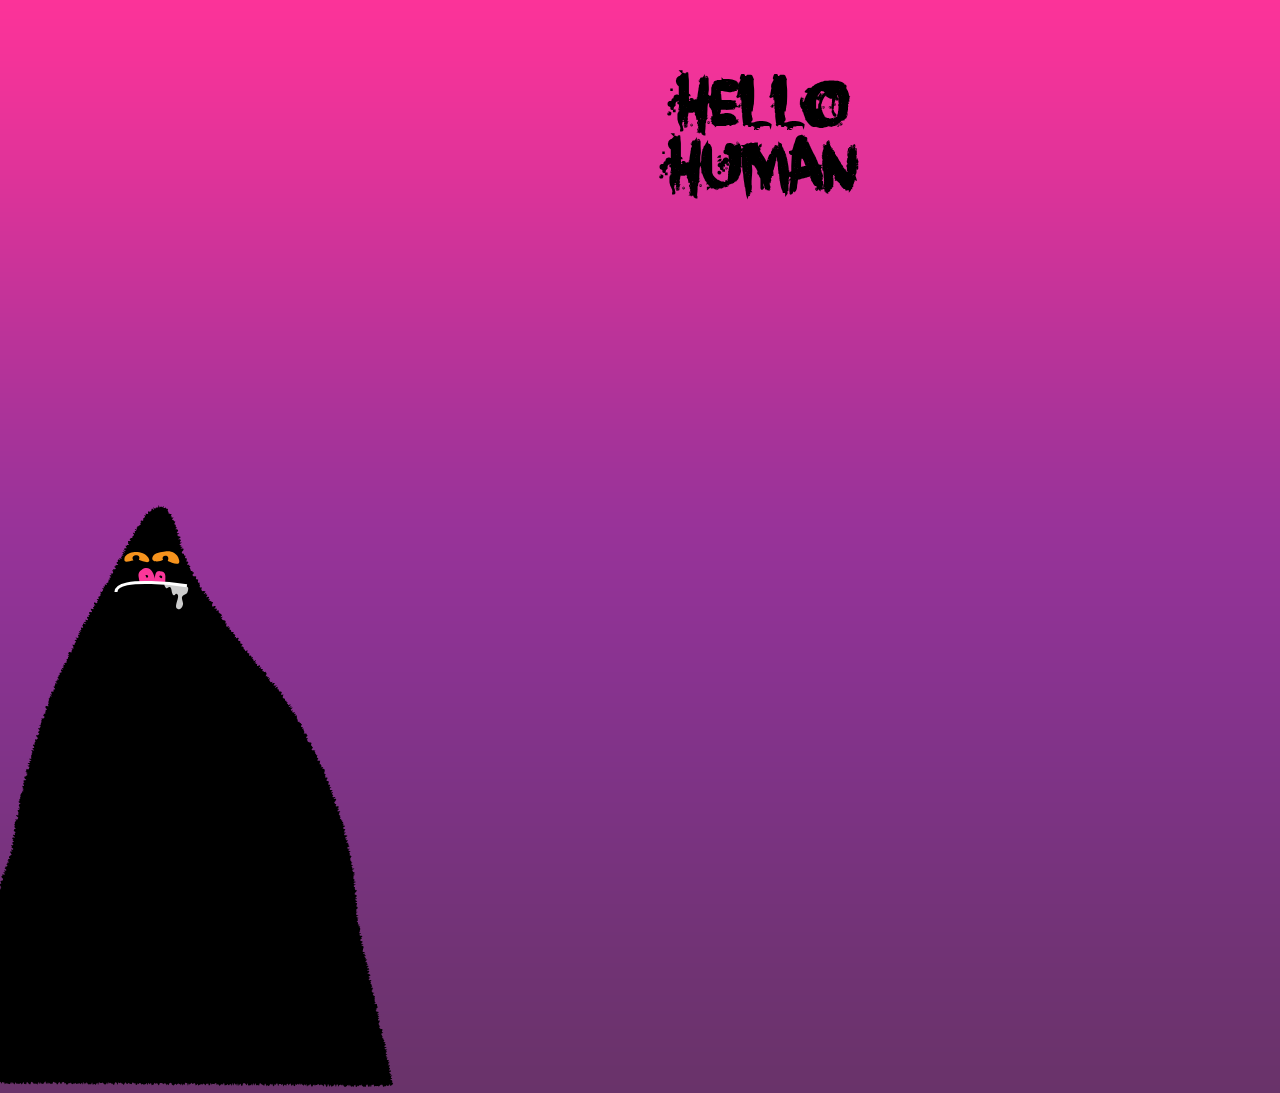
==== commit 512bf69f: "Sloth v0.20" ====
--- a/platforms/ios/www/index.html
+++ b/platforms/ios/www/index.html
@@ -26,7 +26,7 @@
         <link rel="stylesheet" type="text/css" href="css/index.css" />
         <title>Sloth</title>       
     </head>
-    <body>
+    <body onload="onLoad()">
         
         <div class="app">
             <div class="heading">    
@@ -37,9 +37,9 @@
                 <h1 class="textAnim">watching you</h1>
                 <h1 class="textAnim">and<br>your</h1>
                 <h1 class="textAnim">busy planet</h1>
-                <h1 class="textAnim">you all do</h1>
-                 <h1 class="textAnim">too<br>much</h1>
-                <h1 class="textAnim">it irks me</h1>
+                <h1 class="textAnim">you all</h1>
+                 <h1 class="textAnim">do too<br>much.</h1>
+                <h1 class="textAnim">it irks me.</h1>
                 <h1 class="textAnim">I'm to lazy</h1>
                 <h1 class="textAnim">to be irked!</h1>
                 <h1 class="textAnim">Let me</h1>
@@ -51,7 +51,7 @@
           
             <div id="graph"></div>
             <div id="stats">
-                <div id="key"><span style="color:orange;">Rating </span><span style="color:#fb3799;">Progress </span><span style="color:#666;">Time</span></div>
+                <div id="key"><span style="color:orange;">Rating </span><span style="color:#fb3799;">Progress </span><span style="color:#971D9B;">Time</span></div>
                 <div id="feedback"></div>
                 <div id="points"></div>
             </div>
@@ -59,11 +59,8 @@
 
            
         </div>
-<div id="character"><div id ="shake" class="shake"><svg xmlns="http://www.w3.org/2000/svg" xmlns:xlink="http://www.w3.org/1999/xlink" version="1.1" id="Layer_1" x="0px" y="0px" width="440.362px" height="581.89px" viewBox="76.607 1.667 440.362 581.89" enable-background="new 76.607 1.667 440.362 581.89" xml:space="preserve"><style>.eyes{fill:    #F6931D;}.style1{fill:  #FB3799;}.style2{stroke:#FFFFFF;stroke-width:3;fill: none;}.dribble{fill:  #ccc;}</style><g><path d="M78.646 579.226c-0.005-0.243-1.108-0.649-1.085-0.991c0.017-0.263-0.966-0.661-0.933-0.979 c0.028-0.271 0.258-0.563 0.297-0.874c0.034-0.274 2.401-0.255 2.444-0.56c0.039-0.277-2.305-0.91-2.259-1.212 c0.042-0.278 0.624-0.489 0.671-0.788c0.044-0.279 1.268-0.377 1.317-0.674c0.046-0.281-0.886-0.733-0.836-1.029 c0.048-0.281-0.854-0.737-0.802-1.032c0.049-0.281-0.135-0.616-0.083-0.91c0.051-0.283 0.221-0.556 0.275-0.849 c0.052-0.283 0.649-0.474 0.704-0.766c0.053-0.283 1.391-0.33 1.446-0.622c0.054-0.283-1.03-0.788-0.974-1.079 c0.055-0.284-0.449-0.682-0.393-0.974c0.055-0.281 1.897-0.22 1.954-0.509c0.055-0.282-0.796-0.745-0.739-1.033 c0.056-0.283 0.148-0.562 0.206-0.851c0.057-0.283 1.094-0.371 1.152-0.659c0.057-0.283-0.457-0.684-0.398-0.972 c0.057-0.283 0.115-0.568 0.174-0.855c0.058-0.283 1.33-0.319 1.39-0.607c0.058-0.283-2.296-1.066-2.237-1.354 c0.059-0.283 2.284-0.119 2.343-0.407c0.059-0.283-0.773-0.755-0.713-1.042c0.06-0.284-0.916-0.785-0.855-1.073 c0.06-0.283 1.682-0.241 1.742-0.528c0.06-0.284-0.776-0.76-0.716-1.047c0.06-0.284-0.015-0.599 0.046-0.886 c0.061-0.284-0.971-0.803-0.91-1.09c0.061-0.284 0.223-0.55 0.285-0.837c0.061-0.284 1.415-0.294 1.477-0.581 c0.061-0.284 0.301-0.531 0.363-0.818c0.061-0.284-1.064-0.827-1.002-1.114c0.062-0.284 1.328-0.31 1.39-0.597 c0.062-0.284 1.152-0.347 1.215-0.634c0.062-0.284-1.184-0.854-1.121-1.142c0.062-0.285 0.671-0.452 0.733-0.738 c0.062-0.285-1.309-0.884-1.246-1.171c0.062-0.285 2.131-0.132 2.194-0.419c0.062-0.285-0.388-0.683-0.325-0.97 c0.062-0.285-1.495-0.928-1.432-1.215c0.062-0.285 1.266-0.319 1.329-0.606c0.063-0.285 0.475-0.494 0.538-0.781 c0.062-0.285-0.372-0.682-0.309-0.969c0.062-0.284-0.131-0.625-0.068-0.911c0.062-0.284 0.273-0.537 0.336-0.822 c0.063-0.284-0.862-0.788-0.798-1.074c0.063-0.284 1.668-0.228 1.732-0.514c0.063-0.284-0.205-0.643-0.142-0.929 c0.063-0.284 1.537-0.256 1.601-0.541c0.063-0.285-2.572-1.173-2.508-1.459c0.063-0.285 2.062-0.139 2.125-0.425 c0.063-0.285 0.244-0.544 0.308-0.83c0.064-0.285-1.033-0.831-0.969-1.117c0.064-0.285-0.057-0.612 0.007-0.898 c0.064-0.286 1.682-0.223 1.746-0.509c0.064-0.286-1.474-0.931-1.41-1.217c0.064-0.286-0.597-0.736-0.532-1.022 c0.064-0.285 1.396-0.285 1.46-0.571s1.163-0.34 1.228-0.626c0.064-0.285-2.128-1.079-2.063-1.365 c0.064-0.285 1.11-0.35 1.174-0.635c0.064-0.286 0.356-0.521 0.421-0.807c0.064-0.286-0.291-0.667-0.226-0.953 c0.064-0.285-0.438-0.699-0.374-0.985c0.065-0.286 0.913-0.396 0.977-0.683c0.065-0.286 1.313-0.304 1.378-0.59 s-0.683-0.758-0.618-1.044c0.065-0.287 0.371-0.519 0.436-0.806c0.065-0.286-0.374-0.688-0.309-0.974 c0.065-0.287-0.443-0.705-0.378-0.991c0.065-0.287 1.614-0.237 1.68-0.524c0.065-0.287-1.349-0.909-1.284-1.196 c0.065-0.287 1.739-0.209 1.804-0.496c0.065-0.287-0.98-0.827-0.915-1.114c0.065-0.287-0.849-0.798-0.783-1.085 s0.599-0.468 0.664-0.756c0.065-0.287-0.508-0.721-0.442-1.008s1.958-0.159 2.024-0.446c0.065-0.288 0.996-0.378 1.062-0.666 c0.065-0.288-2.154-1.096-2.088-1.384c0.065-0.287 1.681-0.221 1.747-0.507c0.065-0.287 0.145-0.572 0.21-0.858 c0.065-0.288 0.843-0.411 0.909-0.698s-1.348-0.911-1.283-1.198s0.778-0.427 0.843-0.713c0.065-0.287 0.068-0.589 0.133-0.876 c0.066-0.287 0.645-0.458 0.709-0.745c0.065-0.287-1.044-0.841-0.979-1.127c0.065-0.288 0.132-0.575 0.198-0.861 c0.065-0.288 0.633-0.46 0.698-0.747s0.887-0.401 0.953-0.688s-1.017-0.836-0.952-1.123c0.065-0.287 0.704-0.443 0.77-0.729 c0.065-0.288-0.234-0.658-0.169-0.944c0.065-0.288 0.323-0.532 0.388-0.818c0.065-0.288-1.519-0.949-1.454-1.235 c0.065-0.288 1.796-0.197 1.861-0.483c0.065-0.287 1.044-0.367 1.109-0.653c0.065-0.288-1.828-1.021-1.762-1.307 c0.065-0.288 0.206-0.558 0.271-0.844c0.065-0.288 0.085-0.585 0.15-0.871c0.065-0.288 0.235-0.551 0.3-0.837 c0.065-0.288 0.663-0.454 0.728-0.74c0.065-0.288 1.549-0.254 1.614-0.539c0.065-0.288-2.469-1.163-2.404-1.449 c0.065-0.288 1.847-0.187 1.912-0.472c0.065-0.288-1.399-0.921-1.335-1.206c0.065-0.288 0.993-0.381 1.058-0.667 c0.065-0.288-0.462-0.707-0.397-0.993c0.065-0.288 1.69-0.224 1.754-0.51c0.065-0.288-0.269-0.663-0.205-0.948 c0.065-0.289-0.71-0.764-0.646-1.049c0.064-0.288-0.676-0.755-0.612-1.04c0.064-0.289 0.178-0.562 0.241-0.848 c0.064-0.288 0.688-0.451 0.752-0.735c0.064-0.288 1.583-0.25 1.646-0.534c0.064-0.289 0.077-0.587 0.141-0.871 c0.064-0.288-0.066-0.619-0.003-0.903c0.064-0.288-0.162-0.638-0.099-0.922c0.063-0.289 0.333-0.53 0.396-0.813 c0.064-0.291 0.656-0.464 0.719-0.75c0.064-0.291-0.246-0.662-0.183-0.948c0.063-0.291 0.18-0.567 0.242-0.853 c0.064-0.291 0.903-0.411 0.965-0.695c0.063-0.291-0.688-0.756-0.625-1.04c0.063-0.291-0.063-0.619-0.001-0.903 c0.063-0.291 1.195-0.349 1.256-0.632c0.062-0.291-0.604-0.735-0.543-1.018c0.062-0.291-0.241-0.657-0.181-0.939 c0.062-0.29-1.149-0.845-1.089-1.126c0.061-0.291 1.984-0.187 2.043-0.468c0.061-0.292-1.94-1.006-1.882-1.286 c0.061-0.293 0.837-0.431 0.895-0.711c0.06-0.294 1.627-0.275 1.683-0.555c0.06-0.295-0.08-0.625-0.024-0.903 c0.059-0.296 0.015-0.605 0.069-0.882c0.058-0.3-1.977-0.984-1.925-1.26c0.057-0.303 0.237-0.559 0.286-0.832 c0.055-0.305 1.367-0.366 1.413-0.635c0.053-0.314 1.229-0.437 1.268-0.699c0.049-0.329-1.342-0.823-1.315-1.065 c0.031-0.281 1.711-0.356 1.75-0.654c0.038-0.282-0.756-0.671-0.711-0.968c0.042-0.282 0.674-0.463 0.723-0.758 c0.047-0.282-0.085-0.588-0.032-0.882c0.051-0.283-0.873-0.744-0.817-1.037c0.054-0.282-1.151-0.823-1.093-1.114 c0.057-0.283 2.736-0.031 2.797-0.322c0.059-0.283-1.457-0.9-1.394-1.19c0.061-0.282 0.119-0.57 0.184-0.859 c0.063-0.283-1.03-0.836-0.963-1.125c0.064-0.28 0.07-0.585 0.138-0.87c0.066-0.281 2.5 0 2.594-0.282 c0.067-0.28-0.964-0.827-0.895-1.112c0.069-0.28-1.011-0.849-0.94-1.134c0.07-0.281 2.5 0 2.618-0.245 c0.071-0.281-0.883-0.822-0.81-1.107c0.072-0.28-1.344-0.947-1.271-1.232c0.073-0.28 0.311-0.524 0.385-0.809 c0.074-0.281 0.57-0.455 0.646-0.739c0.074-0.28 1.227-0.276 1.303-0.56c0.075-0.281-0.464-0.729-0.388-1.013 c0.076-0.281 1.639-0.159 1.716-0.443c0.077-0.28-1.849-1.109-1.771-1.394c0.077-0.28 1.587-0.17 1.665-0.452 c0.077-0.28-1.305-0.966-1.227-1.247c0.078-0.28 1.507-0.185 1.586-0.467c0.078-0.28-0.967-0.876-0.888-1.157 c0.079-0.28-0.048-0.62 0.031-0.902c0.08-0.28 0.564-0.449 0.644-0.73c0.08-0.281 1.029-0.315 1.109-0.598 c0.08-0.281-0.977-0.887-0.896-1.169c0.08-0.28 0.122-0.573 0.202-0.854s0.086-0.585 0.167-0.866 c0.081-0.281 0.098-0.582 0.179-0.864c0.081-0.281 1.976-0.042 2.057-0.324c0.081-0.282-0.791-0.839-0.709-1.121 c0.081-0.283-0.865-0.862-0.784-1.146c0.082-0.282 0.381-0.503 0.462-0.786c0.082-0.283 2.035-0.025 2.116-0.309 c0.082-0.282-0.234-0.68-0.152-0.963c0.082-0.282-1.295-0.987-1.213-1.269c0.082-0.283-0.403-0.729-0.321-1.011 c0.082-0.283 1.776-0.101 1.858-0.383c0.082-0.283 0.37-0.507 0.451-0.789c0.082-0.283-0.891-0.871-0.81-1.153 c0.082-0.283 1.947-0.053 2.028-0.335c0.082-0.284 0.289-0.532 0.37-0.814c0.081-0.284-1.781-1.123-1.7-1.405 c0.081-0.284-0.178-0.664-0.098-0.946c0.081-0.284 0.352-0.512 0.432-0.794c0.081-0.284 0.544-0.458 0.624-0.74 c0.081-0.284-0.226-0.676-0.146-0.958c0.081-0.284 2.2 0 2.309-0.267c0.08-0.284-1.365-0.996-1.286-1.277 c0.08-0.285-1.037-0.899-0.959-1.181c0.079-0.285 0.878-0.367 0.956-0.648c0.078-0.285 1.214-0.278 1.291-0.559 c0.078-0.285 0.5-0.477 0.576-0.758c0.077-0.285 0.784-0.401 0.859-0.682c0.077-0.286-1.325-0.965-1.25-1.247 c0.076-0.286 0.587-0.454 0.661-0.735c0.076-0.289-1.27-0.944-1.197-1.227c0.075-0.288 0.972-0.359 1.044-0.643 c0.074-0.289-0.229-0.667-0.158-0.949c0.072-0.289 0.759-0.419 0.829-0.701c0.071-0.289 1.241-0.308 1.309-0.589 c0.069-0.289 0.383-0.523 0.449-0.804c0.067-0.289 0.245-0.557 0.309-0.837c0.066-0.29-0.617-0.75-0.555-1.031 c0.063-0.292 0.19-0.573 0.249-0.855c0.061-0.292-0.281-0.665-0.226-0.945c0.058-0.293 0.13-0.581 0.183-0.861 c0.055-0.294-0.289-0.653-0.241-0.932c0.05-0.295-0.954-0.739-0.912-1.017c0.044-0.293 0.601-0.511 0.646-0.798 c0.046-0.293-0.75-0.727-0.703-1.014c0.048-0.292 0.818-0.468 0.867-0.755c0.05-0.292 0.937-0.438 0.987-0.725 c0.052-0.292-0.509-0.693-0.457-0.979c0.054-0.291-0.655-0.731-0.6-1.016c0.056-0.291 1.872-0.235 1.93-0.52 c0.058-0.291-0.042-0.607 0.018-0.891c0.061-0.29 1.164-0.347 1.226-0.63c0.062-0.289-0.477-0.7-0.413-0.983 c0.065-0.289 0.779-0.415 0.845-0.697c0.068-0.288-0.912-0.816-0.843-1.099c0.071-0.29-0.465-0.726-0.394-1.01 c0.073-0.289-0.884-0.848-0.81-1.13c0.075-0.288 1.988-0.084 2.065-0.366c0.078-0.287-0.292-0.691-0.213-0.972 c0.081-0.286-0.68-0.812-0.599-1.092c0.083-0.285 0.359-0.517 0.443-0.796c0.085-0.284 1.532-0.146 1.618-0.425 c0.088-0.282 0.435-0.474 0.523-0.751c0.09-0.281-0.242-0.688-0.151-0.965c0.092-0.281-1.333-1.064-1.24-1.34 c0.094-0.28-0.36-0.753-0.266-1.029c0.096-0.278 0.996-0.283 1.092-0.558c0.098-0.279-0.46-0.797-0.361-1.073 c0.1-0.278 2.4 0.3 2.531-0.023c0.101-0.277-0.072-0.649 0.03-0.923c0.102-0.276-1.618-1.229-1.515-1.503 c0.103-0.276 2.3 0.2 2.428-0.029c0.104-0.275-1.635-1.246-1.531-1.52c0.104-0.274 2.1 0.2 2.241-0.087 c0.104-0.273-0.069-0.65 0.035-0.923c0.104-0.272-1.749-1.288-1.645-1.561c0.104-0.272 0.637-0.381 0.74-0.655 c0.103-0.273-0.039-0.637 0.063-0.911c0.103-0.273 1.456-0.079 1.557-0.354c0.101-0.273 0.408-0.473 0.509-0.749 c0.1-0.273-1.219-1.061-1.12-1.337c0.098-0.273 0.863-0.307 0.96-0.583c0.097-0.274-0.166-0.672-0.07-0.95 c0.096-0.274 1.8 0 1.934-0.266c0.093-0.275-2.044-1.298-1.952-1.578c0.091-0.275 1.03-0.269 1.12-0.55 c0.088-0.276-0.468-0.754-0.38-1.035c0.087-0.277 2.2 0.1 2.279-0.216c0.084-0.278-1.43-1.038-1.347-1.321 c0.082-0.278-0.033-0.61 0.048-0.895c0.08-0.279 0.818-0.372 0.896-0.657c0.077-0.279 0.533-0.46 0.609-0.745 c0.074-0.278 1.233-0.283 1.307-0.567c0.072-0.279-0.914-0.836-0.843-1.121c0.069-0.28-0.723-0.773-0.654-1.059 c0.067-0.281-0.226-0.644-0.16-0.931c0.065-0.282 2.156-0.109 2.22-0.397c0.063-0.283-1.57-0.941-1.508-1.23 c0.061-0.284 2.126-0.151 2.187-0.441c0.059-0.285 0.141-0.579 0.199-0.87c0.057-0.285-1.944-0.976-1.888-1.267 c0.054-0.284 0.625-0.471 0.678-0.761c0.052-0.285-0.978-0.764-0.926-1.055c0.051-0.287 2.07-0.233 2.12-0.525 c0.048-0.288-0.048-0.606 0-0.9c0.046-0.287-0.934-0.74-0.888-1.033c0.045-0.289-0.012-0.593 0.032-0.887 c0.043-0.289 1.752-0.338 1.794-0.632c0.042-0.288-1.656-0.828-1.614-1.116c0.041-0.288 0.763-0.478 0.806-0.766 c0.042-0.288-1.162-0.76-1.119-1.049c0.042-0.288 0.122-0.572 0.165-0.86c0.043-0.288 2.541-0.205 2.584-0.493 c0.044-0.288-1.319-0.789-1.274-1.077c0.043-0.288-0.949-0.736-0.904-1.024c0.044-0.288 2.165-0.253 2.21-0.541 s-0.458-0.661-0.412-0.949c0.045-0.288 0.274-0.545 0.32-0.833c0.045-0.288 0.842-0.454 0.888-0.742 c0.046-0.288-2.178-0.941-2.131-1.229c0.046-0.287 0.195-0.56 0.242-0.847s0.156-0.566 0.204-0.854 c0.047-0.287 1.512-0.341 1.559-0.629c0.048-0.287-0.915-0.742-0.866-1.03c0.048-0.287-0.638-0.7-0.59-0.987 c0.049-0.287 0.939-0.433 0.989-0.72c0.049-0.287-0.979-0.759-0.93-1.046c0.049-0.288 0.231-0.554 0.281-0.842 c0.05-0.287 0.369-0.528 0.419-0.816c0.05-0.287-0.347-0.654-0.296-0.942c0.05-0.287 0.669-0.475 0.72-0.762 s0.869-0.438 0.92-0.726s-1.178-0.805-1.126-1.092s2.294-0.178 2.346-0.465c0.052-0.287 0.281-0.54 0.333-0.827 c0.052-0.287 0.312-0.535 0.364-0.822c0.053-0.287-1.287-0.83-1.234-1.117c0.053-0.287-1.115-0.801-1.062-1.088 c0.054-0.287 2.642-0.099 2.696-0.386c0.054-0.287-0.827-0.749-0.772-1.036c0.054-0.287 0.555-0.488 0.61-0.774 s-0.174-0.626-0.119-0.913s-0.52-0.695-0.464-0.981c0.055-0.286-0.299-0.653-0.243-0.939c0.056-0.287 1.841-0.234 1.897-0.521 c0.056-0.286-1.891-0.967-1.834-1.253c0.057-0.286 2.18-0.163 2.237-0.449c0.058-0.286-0.68-0.729-0.622-1.016 c0.057-0.286-0.175-0.63-0.117-0.917s-0.598-0.717-0.54-1.003c0.058-0.286 0.355-0.523 0.414-0.81 c0.058-0.286 1.323-0.325 1.382-0.611c0.059-0.286-1.56-0.917-1.5-1.204s-0.518-0.706-0.458-0.992 c0.06-0.286 1.374-0.311 1.434-0.596c0.06-0.286-1.085-0.827-1.025-1.112c0.06-0.286 0.612-0.469 0.673-0.754 s0.694-0.451 0.755-0.736s-0.473-0.699-0.411-0.985c0.061-0.286 0.617-0.466 0.679-0.751c0.062-0.285-0.367-0.678-0.305-0.963 c0.062-0.285 0.13-0.57 0.192-0.855c0.062-0.286 0.273-0.54 0.336-0.826c0.063-0.285 0.426-0.505 0.489-0.79 s0.735-0.436 0.798-0.721s-0.142-0.63-0.079-0.916c0.064-0.285 1.438-0.276 1.502-0.561c0.064-0.285-1.161-0.86-1.097-1.146 c0.065-0.285 1.3-0.303 1.365-0.588c0.065-0.285-1.537-0.951-1.471-1.235c0.065-0.285 0.797-0.417 0.862-0.702 c0.066-0.285-1.247-0.89-1.181-1.174c0.066-0.285 2.012-0.132 2.078-0.417s-0.526-0.723-0.459-1.008 c0.066-0.284-0.489-0.716-0.422-1c0.067-0.284 0.12-0.573 0.187-0.858c0.067-0.284 0.891-0.39 0.959-0.674 c0.067-0.284-1.051-0.853-0.983-1.137c0.068-0.284 0.376-0.512 0.445-0.797c0.069-0.284 2.5 0 2.573-0.28 c0.069-0.284-1.583-0.985-1.514-1.27c0.069-0.284-0.585-0.746-0.515-1.03c0.069-0.284-0.184-0.648-0.114-0.933 c0.07-0.284 1.283-0.287 1.353-0.571s0.915-0.375 0.985-0.659c0.071-0.284 0.804-0.4 0.875-0.684 c0.071-0.284-1.218-0.908-1.146-1.191c0.071-0.284 1.149-0.313 1.221-0.597c0.071-0.283-2.151-1.148-2.079-1.432 c0.072-0.283 0.919-0.371 0.991-0.654s-0.656-0.772-0.584-1.055c0.073-0.283 0.692-0.428 0.765-0.711 c0.073-0.283 2.211-0.033 2.284-0.316c0.073-0.283-0.079-0.624-0.005-0.907c0.073-0.283 0.499-0.473 0.572-0.755 c0.074-0.283-2.058-1.144-1.984-1.426c0.074-0.283 1.52-0.205 1.594-0.488s0.453-0.485 0.528-0.768 c0.075-0.283-2.057-1.153-1.981-1.436c0.075-0.283 2.6 0.1 2.703-0.186c0.075-0.283-1.247-0.94-1.171-1.223 c0.076-0.282 0.901-0.362 0.978-0.645c0.076-0.282 1.14-0.294 1.216-0.577c0.077-0.282-2.5-1.289-2.422-1.571 s2.448 0.1 2.526-0.218s-0.415-0.72-0.337-1.002c0.078-0.282-0.044-0.619 0.034-0.901s-0.088-0.632-0.009-0.914 s0.007-0.605 0.086-0.887c0.079-0.282 1.46-0.197 1.54-0.479c0.079-0.282-1.383-0.998-1.303-1.279 c0.079-0.282 0.772-0.39 0.853-0.671c0.08-0.281-0.131-0.646-0.051-0.927c0.081-0.281-1.168-0.943-1.087-1.225 s2.846 0.2 2.927-0.073s-1.391-1.01-1.309-1.291c0.082-0.281-0.391-0.725-0.309-1.005c0.082-0.281 1.57-0.151 1.652-0.432 s-0.187-0.664-0.104-0.945c0.083-0.281-1.342-1.006-1.259-1.286c0.083-0.281 0.45-0.479 0.534-0.76 c0.083-0.281 1.671-0.114 1.755-0.395c0.083-0.281-1.044-0.923-0.96-1.204c0.084-0.28 0.645-0.418 0.729-0.698 c0.084-0.28 0.583-0.436 0.668-0.716c0.085-0.28-0.479-0.757-0.394-1.037c0.085-0.28-0.134-0.653-0.049-0.933 c0.085-0.28 1.608-0.121 1.694-0.4c0.086-0.28 0.839-0.354 0.925-0.634s-0.152-0.657-0.065-0.937 c0.086-0.28-1.256-1.002-1.17-1.281c0.087-0.28-0.399-0.739-0.312-1.018c0.087-0.279 1.477-0.152 1.565-0.431 c0.087-0.28 0.938-0.318 1.025-0.598s0.448-0.47 0.536-0.749c0.088-0.279-1.376-1.05-1.288-1.329 c0.089-0.279 0.545-0.441 0.634-0.719c0.089-0.279 0.394-0.488 0.483-0.767c0.089-0.279 0.726-0.381 0.815-0.659 c0.09-0.279-1.967-1.251-1.876-1.53s1.285-0.2 1.375-0.479c0.091-0.278 0.523-0.446 0.614-0.725 c0.091-0.279 0.627-0.41 0.718-0.688s-1.746-1.191-1.654-1.469c0.091-0.278 1.764-0.036 1.855-0.314 c0.092-0.278-0.563-0.805-0.471-1.083c0.093-0.278 0.433-0.474 0.525-0.752s0.258-0.532 0.351-0.809 c0.093-0.278 0.02-0.612 0.113-0.889c0.094-0.278-0.312-0.725-0.218-1.002c0.094-0.277 0.675-0.391 0.769-0.668 c0.095-0.277-0.796-0.892-0.702-1.169c0.095-0.277 2.1 0.1 2.19-0.179s0.516-0.441 0.611-0.718 c0.096-0.277 0.604-0.409 0.7-0.686c0.096-0.277-1.818-1.251-1.722-1.528s0.695-0.378 0.792-0.654 c0.097-0.277-0.237-0.705-0.14-0.981s1.56-0.071 1.658-0.347c0.097-0.276-0.257-0.71-0.159-0.986 c0.098-0.276 0.155-0.566 0.253-0.842s0.017-0.615 0.116-0.891c0.099-0.275-0.009-0.625 0.09-0.9 c0.1-0.275 1.229-0.179 1.328-0.454s-1.457-1.15-1.357-1.425c0.1-0.275-0.432-0.781-0.332-1.056s0.231-0.541 0.332-0.816 s2.696 0.4 2.8 0.092c0.101-0.275-0.35-0.751-0.249-1.025c0.102-0.274-0.347-0.752-0.245-1.027 c0.103-0.274 0.676-0.372 0.778-0.646c0.103-0.274-0.514-0.817-0.412-1.09c0.103-0.274 0.012-0.621 0.115-0.895 c0.103-0.274 0.072-0.599 0.175-0.873s0.429-0.463 0.533-0.736c0.104-0.273-0.743-0.911-0.639-1.184 c0.105-0.274 0.729-0.35 0.834-0.623c0.104-0.274 0.46-0.452 0.565-0.725c0.105-0.273-0.175-0.696-0.069-0.969 c0.105-0.273 1.9 0.1 2.04-0.149c0.106-0.272-2.079-1.439-1.972-1.711s1.941 0.1 2.048-0.141s-0.497-0.825-0.39-1.097 c0.107-0.272-0.694-0.906-0.586-1.178s1.314-0.106 1.422-0.378c0.108-0.271 1.097-0.19 1.206-0.462 c0.108-0.271-0.236-0.723-0.127-0.994c0.109-0.271-0.125-0.68-0.016-0.95c0.109-0.271 1.549-0.001 1.659-0.271 c0.11-0.271-1.007-1.042-0.897-1.312c0.111-0.271-0.813-0.966-0.702-1.235c0.111-0.271 1.157-0.158 1.268-0.427 c0.111-0.27-0.185-0.708-0.073-0.978s0.385-0.473 0.497-0.741c0.112-0.27-0.235-0.732-0.122-1c0.113-0.27 2 0.2 2.124-0.058 c0.113-0.269-1.938-1.451-1.825-1.719c0.113-0.268 0.87-0.265 0.983-0.532c0.114-0.268 0.87-0.261 0.984-0.528 c0.113-0.267-0.518-0.853-0.403-1.119c0.116-0.27 1.9 0.2 1.994-0.102c0.116-0.27-1.62-1.339-1.503-1.608 c0.117-0.27 0.463-0.44 0.58-0.709c0.117-0.27 1.003-0.205 1.12-0.474c0.117-0.27-0.968-1.064-0.85-1.333 c0.118-0.27 1.404-0.026 1.522-0.295c0.118-0.269-0.351-0.796-0.232-1.064c0.118-0.269-0.128-0.7-0.01-0.968 s0.858-0.263 0.978-0.531c0.119-0.269 1.5 0 1.627-0.24c0.119-0.269-1.443-1.286-1.324-1.554s-0.06-0.671 0.061-0.939 c0.12-0.268 2.1 0.3 2.2 0.009c0.121-0.268-1.453-1.298-1.333-1.565s1.767 0.2 1.888-0.114s-1.229-1.202-1.107-1.468 c0.122-0.268 1.221-0.09 1.343-0.357c0.122-0.268-1.052-1.125-0.93-1.393s2.125 0.3 2.2 0.1 c0.122-0.267-1.497-1.332-1.374-1.599s1.178-0.105 1.3-0.372c0.123-0.267 1.5 0 1.582-0.238 c0.123-0.267-0.594-0.922-0.47-1.188c0.124-0.267 0.776-0.287 0.899-0.553c0.124-0.266-0.888-1.061-0.763-1.327 c0.124-0.266 0.745-0.3 0.87-0.565c0.125-0.266 0.695-0.322 0.82-0.588c0.125-0.266-0.131-0.709-0.006-0.975 c0.125-0.266 1.109-0.125 1.235-0.391s-1.896-1.546-1.771-1.812c0.126-0.266 1.7 0.2 1.82-0.112s-1.173-1.208-1.047-1.474 c0.126-0.265 0.014-0.646 0.141-0.911c0.127-0.265 0.538-0.395 0.665-0.66s2.382 0.5 2.5 0.2 c0.127-0.265-0.139-0.717-0.012-0.981c0.127-0.265-0.048-0.674 0.08-0.938c0.128-0.264 0.639-0.341 0.768-0.605 c0.128-0.264-1.216-1.243-1.087-1.507c0.128-0.264 2.2 0.4 2.3 0.138c0.129-0.264-0.453-0.873-0.324-1.137 c0.129-0.264-0.139-0.722-0.01-0.985s-1.319-1.3-1.19-1.564s1.959 0.3 2.1 0.045c0.13-0.264 0.659-0.329 0.789-0.592 s-0.429-0.866-0.299-1.129c0.13-0.263 0.778-0.27 0.908-0.532c0.13-0.263 0.435-0.439 0.565-0.702 c0.131-0.263-1.672-1.489-1.542-1.751c0.131-0.262 0.982-0.167 1.113-0.429c0.131-0.262 1.235-0.039 1.366-0.301 c0.132-0.263-1.59-1.454-1.458-1.716c0.132-0.262 2.1 0.4 2.2 0.138c0.132-0.262 0.729-0.289 0.861-0.55 c0.132-0.262-0.633-0.977-0.501-1.239c0.132-0.262-0.426-0.874-0.294-1.135c0.133-0.262 1.7 0.2 1.858-0.045 s-1.429-1.385-1.296-1.646c0.133-0.262 1.6 0.1 1.696-0.125c0.133-0.261-1.459-1.404-1.326-1.666 c0.133-0.261 2.4 0.6 2.5 0.292s-1.337-1.345-1.204-1.606c0.134-0.261 1.08-0.105 1.214-0.366s-0.454-0.894-0.32-1.155 s-0.33-0.833-0.195-1.093c0.135-0.26 2.2 0.5 2.3 0.217s-0.392-0.863-0.257-1.123c0.135-0.261-0.805-1.079-0.67-1.339 c0.136-0.261 0.639-0.331 0.775-0.591c0.135-0.26-0.18-0.755-0.044-1.016s2.629 0.7 2.8 0.5 c0.136-0.26-2.186-1.806-2.049-2.065s1.339 0 1.476-0.22s1.27 0 1.406-0.255c0.136-0.26-1.517-1.46-1.38-1.719 c0.137-0.26 2.3 0.5 2.4 0.264s0.35-0.479 0.486-0.737c0.137-0.26-1.139-1.266-1.002-1.525 c0.137-0.26-0.104-0.719 0.034-0.979c0.137-0.259 2 0.4 2.1 0.146c0.138-0.259-1.051-1.223-0.914-1.482 c0.138-0.259 0.788-0.246 0.926-0.505s0.655-0.315 0.793-0.574c0.138-0.259-1.292-1.354-1.154-1.613 c0.138-0.259 0.427-0.438 0.565-0.696c0.138-0.259 1.7 0.2 1.829-0.019c0.139-0.258 0.704-0.288 0.842-0.546 s-1.218-1.32-1.08-1.578c0.139-0.259-0.411-0.888-0.271-1.146c0.139-0.258 2.4 0.6 2.5 0.3 c0.139-0.258 0.249-0.531 0.389-0.789c0.139-0.258-0.786-1.091-0.646-1.349c0.14-0.258 1.15-0.044 1.29-0.302 c0.14-0.259-0.707-1.05-0.567-1.308s1.781 0.3 1.9 0.042c0.14-0.257-1.749-1.617-1.609-1.875c0.14-0.257-0.136-0.743 0.005-1 c0.14-0.258 2.6 0.8 2.8 0.518c0.141-0.257 0.482-0.403 0.623-0.661c0.141-0.257-0.363-0.867-0.223-1.125 c0.14-0.257 0.729-0.269 0.869-0.526c0.141-0.257-1.45-1.461-1.309-1.718c0.141-0.257 1.6 0.2 1.759-0.04 c0.141-0.257 0.247-0.533 0.388-0.79c0.141-0.257-0.953-1.192-0.811-1.449c0.141-0.257 1.005-0.117 1.146-0.374 c0.142-0.257 0.616-0.331 0.757-0.587c0.141-0.257 0.981-0.127 1.123-0.384s-1.518-1.507-1.376-1.763 c0.142-0.257 1.4 0.1 1.566-0.14c0.142-0.257-1.332-1.406-1.19-1.663c0.142-0.257 1.7 0.3 1.8 0 s0.239-0.538 0.381-0.795c0.142-0.256 0.482-0.403 0.624-0.659s0.136-0.595 0.278-0.852s-1.104-1.284-0.961-1.54 c0.142-0.256 1.9 0.4 2.1 0.136s-1.177-1.326-1.035-1.582s1.388 0.1 1.531-0.155c0.143-0.256-0.109-0.732 0.033-0.988 c0.143-0.256-0.274-0.825-0.131-1.081c0.143-0.256 2.3 0.6 2.4 0.338c0.143-0.256-1.041-1.252-0.898-1.508 c0.144-0.256 0.767-0.244 0.91-0.5s0.99-0.118 1.133-0.374s-0.145-0.751-0.001-1.007c0.143-0.256 0.217-0.55 0.361-0.806 c0.143-0.256-0.137-0.749 0.006-1.004c0.144-0.255 1.3 0.1 1.45-0.195c0.143-0.256-1.116-1.298-0.973-1.554 c0.144-0.255 1.6 0.2 1.7-0.053s-0.479-0.942-0.335-1.197c0.144-0.256-1.112-1.298-0.969-1.554 c0.144-0.256 2 0.5 2.1 0.198s-1.357-1.437-1.214-1.692c0.144-0.255 1.8 0.3 2 0.1 c0.144-0.255 0.438-0.427 0.581-0.683c0.144-0.255 0.076-0.63 0.219-0.885c0.144-0.256-1.16-1.328-1.016-1.583 c0.144-0.256 1.2 0 1.344-0.251c0.144-0.255-0.643-1.036-0.499-1.291c0.144-0.255 2 0.5 2.1 0.2 c0.144-0.255 0.897-0.167 1.041-0.422c0.144-0.255-2.016-1.812-1.872-2.067c0.145-0.256 1.126-0.038 1.27-0.293 c0.145-0.255-0.198-0.786-0.054-1.041c0.145-0.255 1.067-0.071 1.211-0.327c0.144-0.256 1.4 0.1 1.573-0.122 c0.145-0.255-1.872-1.732-1.728-1.987c0.145-0.256 0.125-0.605 0.269-0.861c0.145-0.256 1.089-0.059 1.234-0.314 c0.145-0.255-0.514-0.965-0.369-1.221c0.145-0.255 0.114-0.61 0.259-0.866c0.145-0.255 2.1 0.5 2.3 0.3 s-1.171-1.336-1.026-1.592s2.465 0.7 2.6 0.463c0.145-0.256-0.875-1.17-0.729-1.426c0.145-0.256 0.549-0.365 0.694-0.621 c0.133-0.236-0.283-0.803-0.134-1.077c0.131-0.242 1.7 0.3 1.836-0.014c0.13-0.247-1.536-1.451-1.396-1.72 c0.129-0.25 1.3 0 1.419-0.253c0.129-0.252-1.537-1.432-1.4-1.7c0.129-0.254 2.8 0.8 2.9 0.5 c0.129-0.254-2.07-1.695-1.935-1.961c0.129-0.256 2.6 0.7 2.7 0.398c0.129-0.256-2.01-1.663-1.876-1.928 c0.129-0.256 0.61-0.342 0.744-0.606c0.13-0.257 1.7 0.2 1.846-0.046c0.13-0.257-0.27-0.787-0.136-1.05 c0.13-0.257-0.972-1.146-0.838-1.409c0.131-0.257 1.005-0.14 1.14-0.402c0.131-0.257 1.01-0.135 1.145-0.397 c0.132-0.257 0.962-0.157 1.097-0.418c0.133-0.257-1.104-1.225-0.968-1.486c0.132-0.255 0.159-0.569 0.294-0.828 c0.133-0.255-0.452-0.891-0.316-1.149c0.134-0.255 1.4 0.1 1.556-0.166c0.135-0.256 1.2 0 1.384-0.25 c0.136-0.255-1.396-1.402-1.258-1.659c0.137-0.255 0.624-0.325 0.762-0.583c0.138-0.255 0.76-0.25 0.899-0.506 c0.139-0.255 1.089-0.065 1.23-0.321c0.14-0.255-0.268-0.808-0.126-1.064c0.141-0.255 0.418-0.432 0.56-0.688 c0.142-0.254 0.742-0.248 0.885-0.503c0.143-0.254 0.019-0.655 0.164-0.909c0.144-0.254-1.297-1.411-1.152-1.665 c0.145-0.253 2.3 0.6 2.4 0.381c0.146-0.252-0.711-1.085-0.563-1.338c0.147-0.252 0.051-0.648 0.2-0.9 c0.149-0.251 1.4 0.2 1.581-0.079c0.15-0.251-1.842-1.789-1.691-2.04s2.2 0.7 2.4 0.402s-0.784-1.168-0.63-1.417 c0.155-0.249 0.614-0.309 0.77-0.557s0.044-0.666 0.201-0.913c0.158-0.248 0.874-0.136 1.033-0.382 c0.159-0.247 0.702-0.238 0.862-0.483c0.161-0.246 0.371-0.451 0.533-0.694c0.163-0.245 0.744-0.198 0.908-0.441 c0.165-0.244-0.817-1.259-0.651-1.5c0.167-0.242 1 0 1.199-0.235c0.168-0.241-0.992-1.417-0.823-1.656 c0.171-0.239 0.609-0.29 0.781-0.527c0.173-0.238 1.6 0.4 1.8 0.203c0.175-0.237-0.016-0.733 0.16-0.966 c0.178-0.235-0.289-0.957-0.11-1.188c0.181-0.233 0.477-0.374 0.658-0.603c0.183-0.23 0.558-0.303 0.742-0.529 c0.186-0.229 0.234-0.564 0.422-0.788c0.188-0.227-0.86-1.51-0.67-1.731c0.192-0.224 1.6 0.6 1.8 0.4 c0.195-0.221-0.78-1.506-0.584-1.721c0.199-0.218 1.6 0.7 1.8 0.454c0.203-0.214 0.624-0.207 0.827-0.414 c0.207-0.21-0.347-1.183-0.139-1.386c0.211-0.206 0.15-0.717 0.362-0.915c0.216-0.202 1.6 0.8 1.8 0.6 c0.221-0.196 0.096-0.772 0.317-0.959c0.226-0.19 0.619-0.158 0.846-0.337c0.232-0.184-0.085-1.08 0.147-1.252 c0.238-0.177 0.233-0.731 0.472-0.894c0.245-0.168 1.8 1.6 2 1.475c0.251-0.158-0.918-2.682-0.667-2.824 c0.258-0.146 1.6 1.7 1.8 1.562c0.265-0.133 0.275-0.717 0.54-0.833c0.271-0.118 0.478-0.339 0.749-0.437 c0.278-0.101 0.6 0.2 0.9 0.073c0.284-0.08 0.6 0 0.839-0.038c0.289-0.058 0.283-2.176 0.571-2.208 c0.292-0.032 0.8 2.3 1 2.248c0.292-0.005 0.549-0.751 0.84-0.728c0.291 0 0.625-0.308 0.913-0.256 c0.286 0.1 0.4 0.7 0.7 0.743c0.278 0.1 1.146-1.454 1.422-1.346c0.268 0.104-0.218 2 0 2.1 c0.256 0.1 0.788-0.285 1.043-0.131c0.244 0.1 1.082-0.524 1.324-0.352c0.232 0.2 0.1 0.9 0.3 1.1 c0.221 0.2 0.976-0.172 1.2 0.031c0.209 0.2 0.4 0.5 0.6 0.731c0.199 0.205-0.535 1.302-0.338 1.5 c0.189 0.2 0.3 0.5 0.5 0.688c0.18 0.2 0.2 0.6 0.4 0.816c0.174 0.234-0.195 0.836-0.027 1.1 c0.168 0.2 1 0 1.1 0.265s1.066-0.006 1.2 0.238c0.158 0.2 0.8 0.2 0.9 0.5 c0.152 0.248-1.155 1.377-1.008 1.628c0.147 0.2 1 0.1 1.1 0.361c0.143 0.253-0.341 0.845-0.204 1.1 c0.138 0.3 1.954-0.363 2.086-0.104s-1.886 1.601-1.758 1.861s0.888 0.2 1 0.466c0.124 0.3 0.5 0.4 0.6 0.7 c0.12 0.3 0.7 0.3 0.8 0.596c0.115 0.3 0.9 0.2 1 0.515c0.112 0.268-0.622 0.892-0.513 1.2 c0.108 0.27-0.739 0.911-0.634 1.183c0.104 0.3 0.8 0.3 0.9 0.572c0.102 0.3 0.6 0.4 0.7 0.7 c0.098 0.273-0.224 0.696-0.128 0.971c0.095 0.3 0.1 0.6 0.2 0.845c0.093 0.3 1 0.3 1.1 0.6 c0.091 0.275-1.767 1.176-1.679 1.453c0.088 0.3 1.95-0.005 2 0.272c0.085 0.3 0.7 0.4 0.7 0.7 s0.096 0.6 0.2 0.863c0.082 0.278-1.601 1.071-1.52 1.351c0.08 0.3 0.5 0.4 0.6 0.7 c0.078 0.3 2 0.1 2 0.336c0.077 0.28-2.479 1.286-2.403 1.566c0.077 0.3 1 0.3 1.1 0.6 c0.075 0.3 0.5 0.5 0.6 0.735c0.075 0.3 1.7 0.2 1.7 0.44s0.103 0.6 0.2 0.9 c0.074 0.281-2.639 1.292-2.564 1.574c0.073 0.3 2.2 0 2.3 0.296c0.073 0.3 0.7 0.4 0.8 0.7 c0.074 0.281-0.831 0.819-0.757 1.101c0.073 0.282-0.493 0.731-0.419 1.013c0.074 0.3 1.9 0.1 2 0.4 c0.075 0.281-2.276 1.21-2.201 1.492c0.076 0.3 0 0.6 0.1 0.88c0.076 0.3 1.6 0.2 1.7 0.4 c0.078 0.281-1.055 0.899-0.977 1.179c0.079 0.3 2.1 0 2.2 0.297c0.081 0.28-2.248 1.261-2.166 1.5 s2.477-0.126 2.6 0.153c0.083 0.3 0.6 0.4 0.6 0.708c0.086 0.278-0.614 0.792-0.526 1.07c0.088 0.278-1.207 1-1.117 1.3 c0.09 0.277-0.4 0.756-0.308 1.032c0.092 0.3 0.6 0.4 0.7 0.713c0.095 0.3 1.5 0.1 1.6 0.4 c0.097 0.274-0.163 0.676-0.063 0.949c0.101 0.3 0.4 0.5 0.5 0.762s1.282 0.1 1.4 0.4 c0.106 0.271-1.071 1.051-0.962 1.32c0.11 0.3 0.2 0.6 0.3 0.821c0.114 0.3 1.3 0.1 1.4 0.3 c0.119 0.3 0 0.6 0.2 0.881s-0.367 0.807-0.246 1.072c0.121 0.267-0.463 0.857-0.341 1.1 c0.123 0.3 1.4 0 1.5 0.265c0.124 0.3 0.5 0.4 0.6 0.676c0.125 0.265-0.859 1.055-0.733 1.3 s-0.536 0.912-0.409 1.174c0.128 0.3 1.97-0.308 2.099-0.045c0.128 0.263-0.113 0.7 0 1 c0.13 0.3 1 0.1 1.2 0.401c0.131 0.261-1.252 1.284-1.12 1.544c0.133 0.3 0.6 0.4 0.7 0.6 s0.125 0.6 0.3 0.853c0.135 0.3 0.3 0.5 0.5 0.744c0.135 0.259-0.23 0.785-0.094 1 c0.137 0.3 1.67-0.227 1.8 0.03c0.138 0.258-0.283 0.813-0.145 1.07c0.14 0.3 1.2 0 1.3 0.3 c0.141 0.256-0.024 0.7 0.1 0.932c0.142 0.256-1.507 1.505-1.364 1.76c0.142 0.3 0.4 0.5 0.5 0.7 c0.143 0.3 0.6 0.3 0.7 0.59c0.144 0.3 1.677-0.283 1.822-0.029c0.145 0.3 0.7 0.3 0.8 0.5 c0.146 0.253-0.409 0.908-0.261 1.161c0.146 0.252-0.279 0.839-0.132 1.091c0.148 0.3 1.1 0 1.3 0.3 c0.148 0.3 0.8 0.2 1 0.429s-0.403 0.918-0.253 1.168s-0.273 0.846-0.122 1.096s0.318 0.5 0.5 0.7 s1.522-0.25 1.676-0.002c0.152 0.249-0.873 1.221-0.719 1.469c0.153 0.2 0.5 0.4 0.6 0.6 c0.154 0.248-0.026 0.7 0.1 0.952c0.155 0.247-0.562 1.047-0.406 1.294c0.156 0.2 0.7 0.3 0.8 0.5 c0.157 0.2 1.573-0.312 1.73-0.067c0.157 0.246-0.811 1.214-0.653 1.459c0.158 0.245-0.24 0.854-0.081 1.1 c0.158 0.2 0.5 0.4 0.6 0.626c0.159 0.2 0.5 0.3 0.7 0.586c0.159 0.2 1.572-0.335 1.732-0.092 c0.161 0.2 1 0 1.2 0.263s-2.047 2.06-1.886 2.302c0.161 0.2 2.521-0.978 2.683-0.736 c0.161 0.242-0.947 1.333-0.784 1.575c0.162 0.2 1.427-0.259 1.589-0.018c0.163 0.242-0.075 0.8 0.1 1 c0.164 0.241-1.147 1.485-0.983 1.726s2.002-0.662 2.167-0.421c0.164 0.2 0.5 0.3 0.7 0.6 c0.164 0.24-1.465 1.712-1.3 1.952s1.784-0.521 1.949-0.282s-1.108 1.474-0.943 1.713c0.166 0.2 1.201-0.123 1.4 0.1 c0.166 0.2 0.9 0.1 1.1 0.328c0.166 0.2 0.1 0.6 0.3 0.846c0.166 0.2 1.184-0.119 1.4 0.1 c0.167 0.238-0.788 1.263-0.621 1.501c0.166 0.238-0.546 1.093-0.379 1.331s-0.033 0.7 0.1 0.971s0.376 0.4 0.5 0.7 c0.167 0.2 2.152-0.807 2.32-0.569c0.167 0.2 0.6 0.3 0.8 0.505c0.167 0.237-1.684 1.901-1.516 2.1 s1.571-0.399 1.739-0.161c0.167 0.2 0.9 0.1 1.1 0.297c0.168 0.237-1.142 1.521-0.974 1.8 c0.168 0.2 1.398-0.277 1.566-0.039c0.169 0.2 1.206-0.139 1.4 0.099c0.168 0.237-0.755 1.247-0.587 1.5 c0.168 0.2 0.6 0.3 0.7 0.55c0.169 0.2 0.4 0.4 0.6 0.644c0.169 0.2 0.9 0.1 1.1 0.3 c0.169 0.2 0.2 0.6 0.4 0.804c0.169 0.2 0.6 0.3 0.8 0.51c0.169 0.238-1.786 1.976-1.618 2.2 c0.168 0.2 1.986-0.686 2.154-0.447c0.168 0.238-1.368 1.678-1.2 1.917c0.168 0.2 0.5 0.3 0.7 0.6 c0.167 0.2 0.3 0.5 0.4 0.761c0.168 0.2 1 0 1.1 0.27c0.167 0.2 1 0 1.1 0.3 c0.167 0.2 0.7 0.2 0.9 0.469s-0.266 0.897-0.099 1.138c0.167 0.239-0.439 1.017-0.272 1.3 c0.167 0.2 1.411-0.27 1.578-0.028c0.167 0.24-0.73 1.218-0.563 1.459c0.166 0.241-0.281 0.907-0.114 1.1 s0.304 0.5 0.5 0.748c0.166 0.2 2.028-0.691 2.195-0.451c0.166 0.24-0.902 1.338-0.735 1.578s1.82-0.559 1.987-0.32 c0.168 0.239-1.181 1.543-1.013 1.782c0.168 0.2 0.8 0.2 1 0.399c0.169 0.2 0.9 0.1 1 0.3 c0.169 0.238-0.394 1-0.224 1.237c0.171 0.2 0.5 0.4 0.7 0.608s1.001-0.003 1.2 0.2 c0.172 0.2 1.076-0.06 1.2 0.176c0.172 0.236-0.97 1.428-0.798 1.664c0.173 0.2 1.109-0.089 1.3 0.1 c0.173 0.2 0.2 0.6 0.3 0.841s0.539 0.3 0.7 0.56s-1.027 1.492-0.853 1.726c0.174 0.2 1.294-0.237 1.47-0.003 c0.175 0.234-0.381 1.018-0.207 1.25c0.176 0.2 2.033-0.803 2.21-0.57c0.176 0.2 0.5 0.3 0.7 0.6 c0.177 0.232-1.065 1.542-0.888 1.774c0.177 0.2 0.5 0.4 0.6 0.617c0.178 0.2 0.976-0.013 1.2 0.2 s0.512 0.3 0.7 0.573c0.179 0.231-0.278 0.952-0.1 1.183c0.179 0.2 0.1 0.7 0.3 0.9 c0.18 0.2 1.056-0.083 1.2 0.147c0.18 0.2 0.6 0.2 0.8 0.463c0.181 0.229-1.446 1.877-1.266 2.1 c0.18 0.2 1.065-0.094 1.2 0.135c0.181 0.2 0.5 0.3 0.7 0.543c0.181 0.2 0.3 0.5 0.5 0.7 c0.182 0.229-0.352 1.026-0.17 1.255s0.711 0.2 0.9 0.41c0.183 0.2 0.5 0.4 0.6 0.6 c0.182 0.229-0.21 0.919-0.027 1.146s2.33-1.124 2.513-0.896c0.184 0.228-0.408 1.078-0.226 1.3 c0.184 0.227-0.23 0.936-0.048 1.163c0.184 0.2 0.6 0.3 0.7 0.523s1.107-0.147 1.3 0.1 c0.185 0.227-0.267 0.97-0.083 1.195c0.185 0.227-0.324 1.017-0.141 1.244c0.185 0.2 1.552-0.511 1.736-0.285 s0.412 0.4 0.6 0.643c0.185 0.226-0.282 0.985-0.098 1.21c0.186 0.2 1.613-0.568 1.798-0.343 c0.186 0.226-0.956 1.541-0.771 1.766c0.186 0.2 0.6 0.3 0.8 0.48c0.186 0.2 0.3 0.5 0.5 0.7 s-0.238 0.952-0.053 1.177s2.298-1.139 2.483-0.914c0.186 0.225-1.673 2.138-1.487 2.363c0.187 0.2 1.438-0.432 1.625-0.208 c0.186 0.225-0.864 1.473-0.678 1.697c0.186 0.2 1.697-0.648 1.883-0.424c0.187 0.225-0.63 1.28-0.444 1.5 c0.187 0.2 0.1 0.7 0.3 0.896s2.102-0.987 2.288-0.763c0.187 0.2 0.5 0.3 0.7 0.6 c0.187 0.225-1.174 1.731-0.987 1.956s2.006-0.908 2.192-0.684c0.187 0.225-0.89 1.499-0.703 1.724s0.975-0.052 1.2 0.2 s1.028-0.094 1.2 0.13c0.186 0.225-1.228 1.777-1.041 2.001s1.286-0.309 1.472-0.084c0.187 0.2 0.1 0.7 0.3 0.9 c0.186 0.2 1.533-0.513 1.72-0.288c0.186 0.2 0.2 0.6 0.4 0.792c0.187 0.2 0.4 0.5 0.6 0.7 c0.187 0.225-0.422 1.106-0.236 1.331c0.187 0.225-0.927 1.525-0.741 1.75c0.187 0.2 1.43-0.426 1.615-0.201 s-0.065 0.8 0.1 1.036s1.288-0.305 1.474-0.08c0.186 0.226-0.978 1.558-0.792 1.783c0.185 0.2 1.887-0.793 2.072-0.567 c0.185 0.226-1.143 1.692-0.958 1.918c0.186 0.2 0.6 0.3 0.7 0.518c0.186 0.2 0.1 0.7 0.2 0.9 c0.185 0.2 0.5 0.3 0.7 0.53c0.185 0.2 1.602-0.553 1.786-0.326c0.184 0.226-0.882 1.468-0.698 1.7 c0.185 0.2 1.772-0.687 1.956-0.46c0.185 0.2 0.9 0 1.1 0.234s-1.542 1.999-1.358 2.226s0.974-0.039 1.2 0.2 c0.183 0.2 1.786-0.685 1.969-0.457c0.183 0.227-1.898 2.272-1.716 2.5s2.495-1.252 2.678-1.024s-0.061 0.8 0.1 1 c0.182 0.229-0.534 1.173-0.352 1.401c0.182 0.2 1.1-0.127 1.3 0.102c0.182 0.229-0.187 0.893-0.005 1.1 c0.181 0.2 0.4 0.4 0.6 0.622c0.181 0.2 0.2 0.6 0.4 0.794c0.181 0.2 1.359-0.314 1.539-0.082 s0.483 0.4 0.7 0.612c0.178 0.233-0.856 1.39-0.68 1.625c0.177 0.2 0 0.7 0.2 1 c0.175 0.2 1.818-0.616 1.992-0.379s-0.524 1.114-0.352 1.351c0.173 0.237-0.584 1.143-0.412 1.4 c0.171 0.2 0.2 0.5 0.4 0.789c0.17 0.2 0.8 0.1 1 0.388c0.168 0.2 0.9 0.1 1 0.3 c0.168 0.24-0.142 0.8 0 1.052c0.167 0.241-0.049 0.7 0.1 0.982c0.165 0.2 1.099-0.041 1.3 0.2 c0.164 0.243-0.231 0.859-0.068 1.103c0.162 0.2 1.114-0.038 1.3 0.207c0.161 0.245-0.774 1.208-0.614 1.5 c0.161 0.2 0.9 0.1 1.1 0.361c0.159 0.246-0.278 0.872-0.12 1.119c0.158 0.2 2.5-0.9 2.657-0.653 c0.157 0.247-2.117 2.036-1.961 2.284c0.157 0.2 2.66-0.981 2.815-0.732c0.156 0.249-1.566 1.669-1.411 1.9 c0.154 0.2 2.268-0.709 2.422-0.459c0.152 0.25-2.058 1.945-1.905 2.196c0.153 0.2 0.3 0.5 0.4 0.8 c0.152 0.3 1.725-0.355 1.875-0.104c0.151 0.251-0.93 1.236-0.779 1.488c0.149 0.3 0.6 0.3 0.7 0.6 c0.148 0.3 1.944-0.461 2.093-0.208s-1.082 1.312-0.935 1.566s2.052-0.509 2.198-0.254c0.147 0.254-1.684 1.648-1.537 1.9 c0.146 0.3 1.917-0.418 2.062-0.162c0.146 0.255-0.025 0.7 0.1 0.948c0.145 0.3 0 0.7 0.1 0.9 c0.145 0.256-0.326 0.857-0.183 1.114s0.734 0.3 0.9 0.52s-0.462 0.927-0.319 1.184c0.142 0.3 0.4 0.4 0.6 0.7 c0.142 0.257-0.306 0.835-0.164 1.093c0.141 0.3 1.649-0.231 1.8 0.027c0.141 0.258-0.021 0.7 0.1 0.9 c0.14 0.3 1.1 0.1 1.2 0.346c0.139 0.3 0.3 0.5 0.4 0.763c0.139 0.3 0.7 0.3 0.8 0.6 c0.139 0.26-1.164 1.285-1.026 1.544s0.069 0.6 0.2 0.887c0.137 0.3 1.455-0.1 1.6 0.16s-1.1 1.242-0.963 1.5 c0.137 0.3 1.594-0.169 1.7 0.092s-0.225 0.78-0.089 1.041s0.216 0.6 0.4 0.812c0.136 0.3 0.1 0.6 0.3 0.8 c0.135 0.3 0.1 0.6 0.2 0.87s-0.777 1.06-0.644 1.322c0.135 0.3 1.796-0.259 1.9 0 c0.135 0.3 1.1 0.1 1.2 0.361c0.134 0.263-0.185 0.755-0.051 1.018c0.133 0.3 0.7 0.3 0.9 0.6 s-1.839 1.589-1.706 1.852c0.133 0.3 0.5 0.4 0.6 0.687c0.133 0.3 1.3 0 1.4 0.3 c0.133 0.263-1.3 1.313-1.168 1.577c0.133 0.3 0.6 0.4 0.7 0.636s0.049 0.6 0.2 0.9 c0.132 0.3 0.6 0.4 0.7 0.623s1.085 0.1 1.2 0.378c0.133 0.3 1.513-0.098 1.6 0.2 c0.131 0.3 0.2 0.5 0.4 0.801c0.132 0.263-0.698 1.007-0.567 1.27c0.132 0.263-0.014 0.7 0.1 0.9 c0.132 0.3 0.8 0.3 0.9 0.535c0.132 0.3 0.1 0.6 0.2 0.888c0.131 0.3 0.7 0.3 0.8 0.6 c0.132 0.264-1.559 1.435-1.428 1.698c0.133 0.3 0.2 0.5 0.4 0.804c0.132 0.3 1.622-0.155 1.8 0.1 c0.132 0.3 1.334-0.013 1.5 0.249c0.132 0.262-0.883 1.098-0.752 1.36c0.132 0.3 0.6 0.3 0.8 0.6 s-0.301 0.807-0.17 1.067c0.132 0.3 0.7 0.3 0.8 0.564c0.132 0.3 0.2 0.6 0.3 0.8 c0.131 0.3 1.2 0.1 1.3 0.323c0.131 0.261-0.744 1.028-0.613 1.291c0.13 0.262-0.242 0.773-0.113 1 c0.13 0.3 0.7 0.3 0.9 0.56c0.129 0.3 0.4 0.4 0.6 0.703c0.128 0.263-1.365 1.314-1.237 1.6 c0.128 0.3 1 0.2 1.1 0.436s1.976-0.299 2.103-0.035c0.126 0.263-0.598 0.935-0.472 1.2 c0.126 0.263-0.012 0.7 0.1 0.917c0.125 0.264-0.563 0.911-0.438 1.176c0.124 0.3 1.2 0.1 1.4 0.3 s-0.08 0.7 0 0.948c0.123 0.3 0.8 0.3 0.9 0.554c0.122 0.265-1.37 1.273-1.247 1.5 c0.121 0.3 2.516-0.511 2.638-0.245c0.121 0.266-0.934 1.069-0.812 1.335s1.091 0.1 1.2 0.416s0.815 0.3 0.9 0.5 c0.119 0.3 0.2 0.5 0.3 0.814c0.118 0.267-0.175 0.718-0.056 0.985c0.118 0.267-0.417 0.826-0.299 1.1 c0.117 0.267-0.488 0.853-0.371 1.12s0.711 0.3 0.8 0.596c0.116 0.3 0.9 0.2 1 0.5 c0.116 0.268-0.895 1.022-0.779 1.292c0.115 0.3 0.2 0.5 0.3 0.817c0.115 0.269-0.286 0.756-0.171 1 c0.114 0.3 2.023-0.223 2.1 0.047c0.114 0.3 0.1 0.6 0.2 0.849c0.113 0.27-0.982 1.046-0.869 1.3 c0.112 0.27-0.164 0.701-0.052 0.971c0.112 0.3 1.4 0 1.5 0.313c0.111 0.3 0.6 0.4 0.7 0.7 c0.11 0.271-0.15 0.694-0.04 0.965c0.11 0.271-0.546 0.853-0.437 1.125c0.11 0.271-0.053 0.7 0.1 0.9 c0.108 0.3 1.72-0.057 1.8 0.215s-0.429 0.801-0.32 1.073c0.107 0.272-0.705 0.908-0.598 1.2 c0.107 0.3 2.093-0.194 2.2 0.079c0.106 0.272-1.839 1.347-1.732 1.62s0.221 0.5 0.3 0.812s1.617 0 1.7 0.3 c0.104 0.3 0.8 0.3 1 0.577c0.104 0.273-2.044 1.405-1.94 1.679c0.104 0.3 2.241-0.223 2.3 0.1 s-1.368 1.142-1.265 1.416c0.103 0.3 0.4 0.5 0.5 0.754c0.102 0.3 0.9 0.3 1 0.6 c0.102 0.274-0.96 0.977-0.858 1.252c0.101 0.3 0.3 0.5 0.4 0.786c0.101 0.3 2.438-0.265 2.5 0 c0.101 0.275-1.919 1.319-1.819 1.595c0.1 0.3 2.237-0.183 2.3 0.093c0.1 0.3 0.3 0.5 0.4 0.8 s-0.954 0.961-0.856 1.238c0.099 0.276-1.254 1.062-1.156 1.339c0.097 0.3 0.2 0.6 0.3 0.8 c0.097 0.3 0.4 0.5 0.5 0.763c0.096 0.3 1.2 0.2 1.3 0.483c0.096 0.277-0.64 0.839-0.544 1.1 c0.095 0.277-0.132 0.662-0.037 0.939c0.095 0.3 2.721-0.304 2.814-0.026c0.094 0.277-0.028 0.6 0.1 0.9 c0.093 0.278-1.257 1.037-1.165 1.315c0.093 0.3 1.5 0.1 1.6 0.408s-1.514 1.115-1.422 1.4 c0.091 0.278-0.374 0.737-0.283 1.016c0.091 0.3 2.745-0.273 2.8 0.006c0.09 0.279-0.944 0.92-0.854 1.2 c0.089 0.279-0.122 0.654-0.033 0.934c0.09 0.279-0.697 0.835-0.609 1.114c0.089 0.3 0.7 0.4 0.8 0.7 c0.088 0.3 0.9 0.3 0.9 0.626c0.087 0.28-0.712 0.835-0.625 1.115c0.087 0.3 0.8 0.4 0.9 0.6 c0.086 0.28-1.073 0.939-0.987 1.22c0.085 0.3 1.4 0.2 1.5 0.452c0.085 0.3 0.1 0.6 0.2 0.9 c0.084 0.3 1.1 0.3 1.1 0.575c0.084 0.281-0.444 0.745-0.361 1.026c0.084 0.3 1.1 0.3 1.2 0.6 c0.083 0.281-0.966 0.895-0.884 1.176c0.082 0.3 1.4 0.2 1.5 0.486s-1.312 0.99-1.23 1.271s1.821 0.1 1.9 0.4 c0.08 0.3 0.2 0.6 0.2 0.849s-1.991 1.173-1.912 1.456c0.08 0.3 0.6 0.4 0.7 0.7 c0.078 0.3 1.7 0.1 1.8 0.419s-0.936 0.865-0.857 1.148c0.077 0.3 0.2 0.6 0.2 0.8 c0.076 0.283-1.058 0.893-0.981 1.176s2.153 0 2.2 0.313c0.076 0.283-1.751 1.073-1.676 1.4 c0.075 0.284-0.245 0.669-0.171 0.953c0.075 0.3 2.1 0.1 2.2 0.341c0.074 0.3 1 0.3 1.1 0.6 s-2.099 1.146-2.025 1.43c0.072 0.285-0.232 0.664-0.16 0.948c0.072 0.3 1.6 0.2 1.7 0.5 c0.072 0.285-1.506 0.983-1.435 1.268s2.498-0.017 2.6 0.268c0.07 0.285-0.901 0.827-0.831 1.1 c0.069 0.285-1.135 0.878-1.065 1.163c0.068 0.3 2.2 0.1 2.3 0.348c0.068 0.285-0.852 0.807-0.784 1.1 c0.067 0.3 1 0.4 1.1 0.641c0.067 0.286-0.43 0.705-0.362 0.991c0.066 0.3 1.1 0.4 1.1 0.6 c0.065 0.286-2.404 1.15-2.34 1.437c0.065 0.3 0.3 0.5 0.3 0.822c0.064 0.3 2.5 0 2.5 0.3 c0.063 0.287-1.89 1.022-1.826 1.308c0.063 0.3 0.6 0.5 0.6 0.758s1.714 0.2 1.8 0.5 c0.062 0.287-1.468 0.917-1.406 1.204c0.062 0.3 0.5 0.5 0.6 0.776c0.062 0.3 0 0.6 0.1 0.9 c0.061 0.288-0.447 0.692-0.388 0.979s1.396 0.3 1.5 0.599c0.059 0.3 0.5 0.5 0.6 0.779s-0.887 0.779-0.829 1.1 c0.058 0.288-0.676 0.732-0.618 1.02c0.057 0.3 0.2 0.6 0.3 0.841c0.056 0.288-0.168 0.629-0.112 0.9 s1.208 0.4 1.3 0.652c0.055 0.289-0.836 0.754-0.782 1.042c0.055 0.3 1.5 0.3 1.5 0.6 c0.054 0.289-1.316 0.84-1.264 1.129c0.054 0.3 0.3 0.5 0.4 0.819c0.052 0.3 1.8 0.3 1.8 0.6 c0.052 0.289-1.972 0.945-1.921 1.234s0.919 0.4 1 0.723c0.051 0.289-0.524 0.684-0.476 1 c0.05 0.3 2.4 0.2 2.5 0.473c0.049 0.29-2.364 0.991-2.316 1.28c0.048 0.3 0.6 0.5 0.6 0.8 c0.048 0.3 0.2 0.6 0.2 0.856s0.994 0.4 1 0.724c0.046 0.3 1 0.4 1 0.7 c0.045 0.29-1.536 0.831-1.491 1.121c0.044 0.3 1.7 0.3 1.7 0.631s-1.714 0.851-1.671 1.141s0.175 0.6 0.2 0.9 c0.042 0.291-0.31 0.638-0.268 0.929c0.042 0.3 0.1 0.6 0.1 0.866c0.041 0.3 0.9 0.5 1 0.8 c0.04 0.3 0.1 0.6 0.1 0.871c0.04 0.291-1.076 0.735-1.038 1.026c0.039 0.3 2.4 0.3 2.4 0.6 s-2.29 0.887-2.253 1.178c0.037 0.3 0.2 0.6 0.2 0.859s2.107 0.3 2.1 0.623c0.035 0.292-2.259 0.863-2.224 1.2 s0.175 0.6 0.2 0.859s1.213 0.4 1.2 0.739c0.033 0.292-0.413 0.635-0.381 0.927s0.087 0.6 0.1 0.9 c0.031 0.3 0.6 0.5 0.6 0.819s1.647 0.4 1.7 0.712c0.029 0.292-1.192 0.712-1.163 1.003s-0.737 0.662-0.708 1 c0.028 0.292-0.691 0.65-0.664 0.942s0.175 0.6 0.2 0.862c0.026 0.3 1.7 0.4 1.7 0.7 c0.026 0.3 0.3 0.6 0.3 0.857c0.025 0.292-0.635 0.645-0.61 0.937c0.024 0.292-1.005 0.671-0.98 1 c0.023 0.3 1.9 0.4 1.9 0.726c0.022 0.292-2.168 0.751-2.146 1.043c0.021 0.3 1.2 0.5 1.2 0.8 c0.021 0.3 1 0.5 1 0.813c0.02 0.292-1.899 0.715-1.88 1.007c0.02 0.3 1.9 0.5 1.9 0.8 c0.018 0.293-0.488 0.618-0.471 0.91c0.018 0.3 0.3 0.6 0.3 0.863s-1.016 0.643-0.999 0.9 c0.016 0.3 1.1 0.5 1.1 0.817c0.015 0.3 0.7 0.6 0.7 0.847c0.015 0.292-0.399 0.607-0.386 0.9 c0.013 0.292-1.178 0.635-1.166 0.927c0.012 0.3 0.3 0.6 0.3 0.864c0.012 0.292-0.638 0.604-0.628 0.9 c0.01 0.3 1.6 0.5 1.6 0.808c0.016 0.281-1.674 0.69-1.65 0.99c0.02 0.3 0.7 0.5 0.7 0.8 c0.025 0.283-0.559 0.642-0.528 0.939c0.028 0.3 2.5 0.3 2.6 0.61c0.032 0.285-2.394 0.857-2.358 1.2 c0.034 0.3 0.5 0.5 0.6 0.822c0.036 0.3 1.6 0.4 1.6 0.671c0.039 0.285-1.564 0.801-1.522 1.1 c0.04 0.3 1.1 0.4 1.1 0.724c0.042 0.286-0.443 0.654-0.399 0.947c0.043 0.286-1.002 0.746-0.957 1 c0.045 0.3 1.3 0.4 1.3 0.682c0.046 0.3 0.1 0.6 0.1 0.872c0.047 0.286-0.465 0.667-0.417 1 c0.048 0.3 1.9 0.3 2 0.559c0.049 0.287-1.304 0.816-1.253 1.106c0.05 0.3 1.8 0.3 1.8 0.6 c0.05 0.285-0.694 0.713-0.643 1.003c0.051 0.3 0.5 0.5 0.6 0.789c0.052 0.285-0.039 0.6 0 0.9 c0.053 0.286-0.227 0.633-0.172 0.922c0.053 0.286-0.571 0.7-0.517 0.989c0.054 0.3 0.7 0.5 0.8 0.7 c0.055 0.286-1.454 0.873-1.398 1.161c0.055 0.3 2.2 0.2 2.2 0.462c0.055 0.283-1.915 0.963-1.858 1.2 c0.055 0.3 0.7 0.5 0.8 0.738c0.056 0.3 1.9 0.2 2 0.496c0.057 0.3 0.3 0.5 0.3 0.8 c0.057 0.283-1.424 0.875-1.366 1.161c0.057 0.3 0.8 0.4 0.9 0.715c0.058 0.283-1.696 0.937-1.638 1.2 c0.058 0.3 0.2 0.6 0.2 0.847c0.059 0.3 1.5 0.3 1.5 0.574c0.058 0.3 0.9 0.4 0.9 0.7 c0.059 0.283-1.561 0.917-1.501 1.203c0.06 0.3 0 0.6 0.1 0.873c0.06 0.3 1.9 0.2 1.9 0.5 c0.06 0.284-2.087 1.032-2.026 1.318c0.06 0.3 2 0.2 2 0.463c0.06 0.3 0.2 0.5 0.3 0.8 c0.061 0.284-0.286 0.656-0.226 0.942c0.061 0.283-0.423 0.685-0.361 0.971c0.061 0.284-0.098 0.616-0.037 0.9 c0.062 0.284-0.492 0.702-0.431 0.988c0.062 0.3 0.1 0.6 0.1 0.872c0.062 0.3 2.2 0.1 2.3 0.4 c0.062 0.284-2.223 1.08-2.16 1.366c0.062 0.3 2.5 0.1 2.5 0.348c0.062 0.284-0.851 0.783-0.788 1.1 c0.062 0.3 1.5 0.3 1.6 0.545c0.062 0.284-2.082 1.055-2.019 1.341c0.062 0.3 1 0.4 1.1 0.7 c0.062 0.3 0.6 0.5 0.7 0.744c0.063 0.285-0.505 0.71-0.441 0.995c0.062 0.3 1.7 0.2 1.8 0.5 c0.063 0.284-1.513 0.935-1.449 1.221c0.063 0.284-0.477 0.705-0.413 0.991c0.064 0.3 1.8 0.2 1.8 0.5 c0.064 0.284-0.591 0.731-0.526 1.018c0.063 0.3 1.1 0.4 1.2 0.64c0.064 0.284-1.673 0.975-1.608 1.3 c0.064 0.3 2.1 0.1 2.1 0.419c0.064 0.284-0.047 0.6 0 0.896c0.064 0.285-1.494 0.937-1.43 1.2 s1.95 0.2 2 0.443c0.064 0.3 0.3 0.5 0.4 0.808s-2.396 1.141-2.332 1.426c0.064 0.3 2.1 0.1 2.1 0.4 s0.069 0.6 0.1 0.866c0.064 0.284-1.885 1.027-1.819 1.312c0.064 0.3 1.3 0.3 1.3 0.6 c0.065 0.3 0.9 0.4 1 0.675c0.064 0.3 0.8 0.4 0.9 0.692c0.064 0.285-2.014 1.059-1.948 1.3 c0.064 0.3 0.2 0.6 0.2 0.842c0.065 0.3 1.5 0.3 1.5 0.546c0.064 0.285-1.469 0.936-1.403 1.2 s-0.394 0.689-0.327 0.975c0.064 0.3 2.882-0.062 2.9 0.224c0.065 0.284-1.264 0.89-1.198 1.175s0.654 0.5 0.7 0.7 c0.065 0.284-0.611 0.739-0.545 1.024c0.065 0.3 0.3 0.5 0.4 0.807c0.065 0.3 0.8 0.4 0.8 0.7 c0.065 0.285-0.088 0.621-0.021 0.906c0.065 0.3 0.6 0.5 0.7 0.748s-1.229 0.882-1.164 1.2 c0.066 0.3 2 0.1 2.1 0.411c0.066 0.285-0.925 0.815-0.858 1.101c0.065 0.285-0.024 0.6 0 0.9 c0.065 0.285-0.965 0.823-0.899 1.108c0.066 0.3 0.5 0.5 0.6 0.771c0.066 0.3 0.5 0.5 0.5 0.8 c0.066 0.3 1.6 0.2 1.7 0.519c0.065 0.285-1.612 0.973-1.546 1.259c0.065 0.3 0.5 0.5 0.5 0.8 c0.066 0.3 0.8 0.4 0.9 0.699c0.066 0.3 0.8 0.4 0.8 0.713c0.066 0.285-0.541 0.729-0.476 1 c0.066 0.3 0.3 0.5 0.3 0.826s-0.325 0.679-0.259 0.965s0.129 0.6 0.2 0.859s-0.139 0.635-0.072 0.9 s0.167 0.6 0.2 0.851s0.795 0.4 0.9 0.705c0.066 0.287-1.805 1.02-1.74 1.306c0.066 0.3 2.977-0.083 3 0.2 c0.066 0.287-0.148 0.639-0.082 0.925c0.066 0.3 0.1 0.6 0.2 0.866c0.066 0.3 0.4 0.5 0.5 0.8 c0.066 0.287-0.167 0.645-0.101 0.932c0.065 0.286-1.857 1.031-1.791 1.316c0.066 0.3 0.9 0.4 0.9 0.7 c0.066 0.287-0.99 0.832-0.925 1.117c0.066 0.3 0.7 0.4 0.7 0.733c0.066 0.3 1.9 0.2 2 0.4 c0.066 0.3 0.1 0.6 0.2 0.856s-1.834 1.027-1.768 1.313c0.065 0.3 1.8 0.2 1.9 0.5 c0.066 0.286-1.281 0.897-1.215 1.184c0.065 0.3 1.7 0.2 1.8 0.491s-1.666 0.986-1.601 1.3 c0.066 0.3 1.5 0.3 1.5 0.556c0.065 0.287-1.231 0.884-1.166 1.17c0.065 0.287-0.271 0.668-0.205 1 c0.064 0.3 1.9 0.2 1.9 0.46s-0.282 0.667-0.217 0.953c0.066 0.287-0.527 0.724-0.462 1.011s-0.67 0.756-0.604 1 c0.065 0.3 0.3 0.5 0.4 0.811c0.065 0.3 0.2 0.6 0.3 0.845c0.065 0.3 1.1 0.4 1.1 0.7 c0.064 0.287-1.07 0.845-1.005 1.132c0.064 0.3 0.1 0.6 0.2 0.87c0.065 0.3 0.8 0.4 0.9 0.7 c0.064 0.3 2 0.2 2 0.446c0.064 0.3 0 0.6 0.1 0.889c0.065 0.287-0.611 0.741-0.547 1 s-0.021 0.6 0 0.893c0.064 0.3 1.3 0.3 1.4 0.601c0.064 0.287-2.188 1.093-2.125 1.4 c0.064 0.3 0.3 0.5 0.4 0.822c0.063 0.3 0.4 0.5 0.5 0.8c0.064 0.3 0.5 0.5 0.6 0.8 c0.063 0.287-0.65 0.748-0.587 1.034c0.064 0.3 0.6 0.5 0.7 0.757c0.063 0.3 0.8 0.4 0.8 0.7 c0.063 0.288-0.188 0.644-0.124 0.929c0.062 0.3 0.8 0.4 0.9 0.708c0.062 0.287-0.912 0.803-0.85 1.1 c0.063 0.3 2 0.2 2.1 0.438c0.063 0.288-1.15 0.855-1.088 1.142c0.062 0.3 0.4 0.5 0.5 0.8 c0.062 0.3 1 0.4 1 0.678c0.062 0.287-1.816 0.994-1.755 1.28c0.062 0.3 0.2 0.6 0.2 0.8 c0.062 0.3 2.1 0.1 2.2 0.432c0.062 0.288-2.385 1.112-2.323 1.398c0.062 0.3 0.9 0.4 1 0.7 c0.062 0.3 1.8 0.2 1.9 0.506c0.062 0.288-1.664 0.954-1.604 1.24c0.061 0.3 1.3 0.3 1.4 0.6 c0.061 0.288-1.462 0.907-1.402 1.192c0.061 0.3 0.2 0.6 0.2 0.846c0.06 0.3 1.6 0.3 1.6 0.6 c0.06 0.288-1.88 0.986-1.82 1.272c0.059 0.3 0.9 0.4 1 0.69c0.059 0.288-0.364 0.673-0.306 1 c0.059 0.3 1.4 0.3 1.5 0.594c0.059 0.288-1.085 0.817-1.027 1.104c0.059 0.3 0.1 0.6 0.1 0.9 c0.058 0.3 1.8 0.2 1.9 0.522c0.058 0.29-1.032 0.806-0.976 1.094c0.057 0.3 1.9 0.2 1.9 0.5 c0.057 0.291-1.591 0.912-1.536 1.199c0.057 0.3 0.9 0.4 1 0.706c0.056 0.291-1.743 0.931-1.688 1.2 c0.055 0.3 2.5 0.1 2.6 0.416c0.055 0.291-0.845 0.758-0.791 1.045c0.054 0.29-0.561 0.701-0.508 1 c0.053 0.3 1.2 0.4 1.2 0.673c0.053 0.291-0.329 0.657-0.277 0.943c0.052 0.29-0.971 0.769-0.92 1.1 c0.051 0.3 2.2 0.2 2.3 0.495c0.051 0.291-0.634 0.706-0.585 0.991c0.05 0.291-1.549 0.856-1.501 1.1 c0.049 0.3 0.9 0.4 0.9 0.733c0.047 0.3 1.4 0.4 1.4 0.66c0.047 0.29-1.363 0.806-1.319 1.1 c0.045 0.3 2.3 0.2 2.3 0.534c0.044 0.292-1.512 0.819-1.471 1.104c0.043 0.3 0.1 0.6 0.1 0.9 c0.041 0.3 1.3 0.4 1.3 0.709c0.039 0.294-1.903 0.839-1.868 1.123c0.037 0.3 1.7 0.4 1.7 0.7 c0.035 0.3 0.4 0.6 0.4 0.841c0.032 0.296-0.748 0.674-0.721 0.957c0.029 0.3 1.3 0.5 1.4 0.8 c0.025 0.298-0.327 0.636-0.308 0.917c0.021 0.299-0.705 0.646-0.69 0.925c0.015 0.3-1.208 0.712-1.2 1 c0.025 0 0.688-0.011 0.095-0.004c-0.242 0.004-0.535 0.005-0.877 0.007c-0.262 0.002-0.56-1.473-0.88-1.472 c-0.271 0.001-0.56 1.707-0.872 1.707c-0.275 0.001-0.567-0.073-0.875-0.073c-0.278 0-0.569-1.024-0.874-1.024 c-0.28 0-0.573 1.421-0.875 1.419c-0.282 0-0.573-0.703-0.874-0.703c-0.283-0.001-0.579 1.178-0.879 1.2 c-0.284-0.001-0.575-0.172-0.875-0.173c-0.285-0.001-0.572-1.851-0.871-1.852c-0.286 0-0.576-0.144-0.874-0.145 c-0.287-0.001-0.58 0.184-0.878 0.183c-0.287-0.001-0.582 0.783-0.879 0.781c-0.289-0.001-0.584 0.788-0.881 0.8 c-0.288-0.001-0.58-0.532-0.877-0.534c-0.289-0.001-0.581 0.018-0.878 0.017c-0.289-0.002-0.581 0.175-0.878 0.2 c-0.289-0.001-0.581-0.12-0.877-0.121c-0.289-0.001-0.585 0.475-0.88 0.474c-0.29-0.002-0.571-2.052-0.867-2.053 c-0.289-0.002-0.584 0.456-0.88 0.454c-0.289-0.001-0.58-0.106-0.876-0.107c-0.289-0.002-0.593 2.403-0.889 2.4 c-0.289-0.001-0.572-1.906-0.867-1.907c-0.29-0.002-0.59 1.672-0.885 1.67c-0.29-0.001-0.58-0.398-0.874-0.4 c-0.29-0.001-0.572-2.088-0.867-2.089c-0.289-0.002-0.583 0.323-0.878 0.322c-0.289-0.002-0.593 2.052-0.887 2.1 c-0.29-0.002-0.579-0.46-0.873-0.461c-0.29-0.002-0.585 0.415-0.88 0.414c-0.289-0.002-0.579-0.449-0.873-0.45 c-0.29-0.002-0.58-0.683-0.874-0.685c-0.29-0.001-0.573-1.334-0.867-1.336c-0.29-0.002-0.588 0.992-0.882 1 c-0.291-0.002-0.582-0.473-0.876-0.474c-0.29-0.002-0.589 1.35-0.883 1.348c-0.291-0.001-0.579-0.681-0.872-0.683 c-0.291-0.002-0.589 1.203-0.883 1.202c-0.29-0.002-0.586 0.274-0.88 0.272c-0.291-0.002-0.57-2.18-0.864-2.181 c-0.29-0.002-0.585 0.652-0.879 0.65c-0.291-0.002-0.59 1.462-0.883 1.46c-0.291-0.001-0.581-0.726-0.875-0.728 c-0.291-0.002-0.586 0.437-0.879 0.435c-0.291-0.002-0.579-0.383-0.873-0.384c-0.29-0.002-0.574-1.448-0.867-1.45 c-0.291-0.002-0.594 1.535-0.888 1.533c-0.291-0.002-0.572-1.59-0.865-1.592c-0.291-0.002-0.587 0.644-0.881 0.6 c-0.291-0.002-0.59 0.948-0.883 0.946c-0.291-0.002-0.587 0.672-0.881 0.67c-0.291-0.002-0.582-0.223-0.875-0.225 c-0.29-0.002-0.574-0.855-0.866-0.857c-0.289-0.002-0.572-1.461-0.863-1.463c-0.29-0.001-0.587 1.125-0.878 1.1 c-0.29-0.002-0.575-0.816-0.866-0.818c-0.29-0.002-0.581-0.023-0.872-0.025c-0.29-0.002-0.584 0.404-0.875 0.4 c-0.29-0.002-0.592 1.61-0.884 1.608c-0.29-0.002-0.565-2.203-0.857-2.205c-0.29-0.002-0.58-0.057-0.873-0.059 c-0.289-0.002-0.595 2.236-0.887 2.234c-0.29-0.002-0.567-2.001-0.859-2.003c-0.29-0.002-0.58-0.082-0.872-0.084 c-0.29-0.002-0.591 1.521-0.883 1.52c-0.29-0.002-0.583 0.071-0.875 0.068c-0.29-0.002-0.584 0.651-0.876 0.6 c-0.29-0.002-0.567-2.04-0.859-2.042c-0.29-0.002-0.594 1.897-0.886 1.896c-0.29-0.002-0.574-1.085-0.866-1.087 c-0.29-0.002-0.571-1.574-0.862-1.576s-0.6 2.403-0.892 2.4c-0.29-0.002-0.583 0.441-0.875 0.4 c-0.291-0.002-0.567-2.075-0.859-2.077c-0.29-0.002-0.578-0.581-0.87-0.583c-0.29-0.002-0.599 2.345-0.891 2.3 c-0.291-0.003-0.572-1.238-0.864-1.24c-0.291-0.002-0.58-0.256-0.872-0.258c-0.291-0.002-0.58-0.39-0.872-0.392 c-0.29-0.002-0.584 0.276-0.876 0.274c-0.29-0.002-0.585 0.457-0.877 0.455c-0.29-0.002-0.572-1.369-0.864-1.371 c-0.291-0.002-0.586 0.491-0.878 0.489c-0.291-0.002-0.587 0.724-0.879 0.722c-0.291-0.002-0.58-0.33-0.872-0.332 c-0.291-0.003-0.59 0.998-0.881 0.996s-0.576-1.15-0.868-1.152c-0.291-0.002-0.583 0.345-0.876 0.3 c-0.291-0.002-0.594 1.612-0.886 1.61c-0.291-0.002-0.584 0-0.876-0.002c-0.291-0.003-0.566-2.209-0.858-2.211 c-0.291-0.002-0.584 0.143-0.876 0.141c-0.291-0.002-0.591 1.144-0.883 1.142c-0.291-0.002-0.58-0.237-0.873-0.239 c-0.291-0.002-0.59 1.165-0.883 1.163c-0.291-0.002-0.565-2.593-0.857-2.595s-0.593 1.546-0.886 1.5 c-0.291-0.002-0.576-1.064-0.868-1.066c-0.291-0.002-0.593 1.477-0.885 1.475c-0.291-0.002-0.576-1.004-0.868-1.006 s-0.581-0.377-0.874-0.379c-0.291-0.002-0.574-0.873-0.866-0.875c-0.291-0.003-0.596 1.447-0.889 1.4 c-0.291-0.002-0.571-1.401-0.863-1.403c-0.291-0.003-0.594 1.249-0.887 1.247c-0.291-0.002-0.573-1.105-0.865-1.108 c-0.292-0.002-0.595 1.33-0.887 1.328c-0.291-0.002-0.574-1.396-0.867-1.397c-0.291-0.002-0.602 2.474-0.894 2.5 c-0.292-0.003-0.581-0.104-0.873-0.105s-0.57-1.904-0.862-1.907c-0.292-0.002-0.593 1.201-0.885 1.199s-0.587 0.336-0.879 0.3 s-0.566-2.167-0.858-2.17c-0.292-0.002-0.591 0.649-0.883 0.647s-0.593 1.302-0.885 1.3s-0.572-1.503-0.864-1.505 c-0.292-0.003-0.585-0.206-0.878-0.208c-0.291-0.002-0.597 2.155-0.89 2.153c-0.292-0.002-0.577-1.016-0.869-1.018 c-0.292-0.003-0.583-0.192-0.875-0.194s-0.596 1.663-0.889 1.661c-0.292-0.002-0.566-2.359-0.858-2.362 c-0.292-0.002-0.592 1-0.885 0.998c-0.291-0.003-0.576-1.042-0.869-1.044c-0.292-0.002-0.584 0.163-0.877 0.2 c-0.291-0.002-0.584-0.035-0.876-0.037c-0.292-0.003-0.599 2.026-0.892 2.024c-0.292-0.002-0.566-2.683-0.858-2.685 s-0.583 0.208-0.876 0.205c-0.292-0.002-0.595 1.309-0.888 1.307c-0.292-0.003-0.579-0.727-0.871-0.729s-0.6 2.093-0.892 2.1 s-0.58-0.835-0.872-0.838c-0.292-0.002-0.569-1.71-0.862-1.712c-0.292-0.003-0.593 1.048-0.886 1 c-0.292-0.003-0.577-1.062-0.87-1.064c-0.292-0.002-0.596 1.649-0.889 1.647c-0.291-0.002-0.592 0.843-0.885 0.8 c-0.292-0.002-0.575-1.058-0.868-1.06c-0.292-0.003-0.593 1.126-0.886 1.124c-0.292-0.003-0.573-1.509-0.865-1.511 s-0.578-1.032-0.87-1.034c-0.293-0.002-0.602 2.233-0.895 2.23c-0.292-0.002-0.579-0.574-0.872-0.577 c-0.292-0.002-0.58-0.512-0.873-0.514c-0.292-0.003-0.581-0.488-0.873-0.49c-0.293-0.002-0.579-0.86-0.872-0.862 c-0.292-0.002-0.583-0.213-0.876-0.215c-0.292-0.002-0.604 2.563-0.896 2.561c-0.292-0.002-0.576-0.949-0.869-0.952 c-0.292-0.002-0.59 0.563-0.882 0.562c-0.293-0.003-0.585-0.016-0.878-0.018c-0.292-0.003-0.57-2.014-0.862-2.016 c-0.293-0.002-0.599 2.057-0.892 2.055c-0.292-0.002-0.571-2.098-0.864-2.1c-0.292-0.002-0.601 2.324-0.893 2.3 c-0.293-0.002-0.571-1.77-0.864-1.772c-0.292-0.002-0.596 1.438-0.888 1.435c-0.292-0.002-0.581-0.358-0.873-0.36 c-0.292-0.003-0.588 0.54-0.88 0.538c-0.291-0.003-0.583 0.134-0.875 0.132s-0.567-2.424-0.859-2.426s-0.6 2.236-0.892 2.2 s-0.577-0.977-0.869-0.979s-0.575-1.02-0.867-1.022c-0.292-0.002-0.584 0.021-0.876 0.019c-0.292-0.002-0.584 0.026-0.876 0 c-0.292-0.002-0.605 2.492-0.897 2.49c-0.292-0.003-0.585 0.094-0.877 0.092c-0.292-0.003-0.566-2.082-0.859-2.084 c-0.292-0.003-0.59 0.703-0.882 0.701c-0.292-0.003-0.592 1.221-0.884 1.219s-0.569-2.364-0.861-2.366s-0.6 2.332-0.892 2.3 s-0.572-1.95-0.864-1.952s-0.59 0.988-0.883 0.986c-0.292-0.002-0.569-1.845-0.861-1.848c-0.292-0.002-0.606 2.574-0.898 2.6 c-0.292-0.002-0.563-2.504-0.856-2.507c-0.292-0.002-0.607 2.821-0.9 2.818c-0.292-0.002-0.572-1.432-0.865-1.435 c-0.292-0.002-0.581-0.332-0.874-0.335c-0.292-0.002-0.594 1.162-0.887 1.16c-0.292-0.003-0.582-0.307-0.875-0.309 c-0.292-0.003-0.578-0.816-0.87-0.818c-0.292-0.003-0.594 1.065-0.886 1.063c-0.293-0.003-0.585 0.015-0.878 0 c-0.292-0.003-0.587 0.306-0.88 0.304c-0.292-0.003-0.562-2.616-0.854-2.618c-0.293-0.003-0.6 1.746-0.893 1.7 c-0.292-0.003-0.583-0.262-0.875-0.264c-0.293-0.002-0.585 0.042-0.878 0.04c-0.292-0.002-0.589 0.589-0.881 0.6 c-0.293-0.002-0.591 0.836-0.884 0.834s-0.578-1.048-0.871-1.05c-0.292-0.002-0.58-0.739-0.872-0.741 c-0.293-0.002-0.594 1.146-0.886 1.144c-0.293-0.002-0.57-2.161-0.863-2.163s-0.588 0.424-0.881 0.422s-0.592 1.021-0.885 1 s-0.583-0.243-0.876-0.245s-0.583-0.355-0.876-0.357s-0.591 0.862-0.884 0.86s-0.575-1.614-0.867-1.616 c-0.293-0.002-0.6 2.061-0.893 2.059c-0.292-0.002-0.59 0.411-0.883 0.409c-0.292-0.003-0.569-2.045-0.862-2.047 s-0.588 0.419-0.88 0.417c-0.293-0.003-0.587 0.019-0.88 0.017c-0.292-0.003-0.597 1.453-0.89 1.5 c-0.293-0.003-0.58-0.755-0.873-0.757c-0.292-0.003-0.576-0.996-0.869-0.998c-0.293-0.003-0.592 0.695-0.885 0.7 c-0.293-0.003-0.587 0.267-0.88 0.265c-0.293-0.003-0.581-0.511-0.874-0.513c-0.292-0.003-0.59 0.604-0.883 0.6 c-0.292-0.003-0.586 0.099-0.878 0.097c-0.293-0.003-0.592 0.813-0.885 0.812c-0.293-0.003-0.569-1.879-0.862-1.881 c-0.292-0.003-0.594 1.091-0.887 1.088c-0.293-0.002-0.591 0.67-0.884 0.667c-0.293-0.002-0.57-1.814-0.863-1.817 c-0.293-0.002-0.581-0.566-0.873-0.569c-0.293-0.002-0.593 0.78-0.886 0.777c-0.292-0.002-0.585 0.066-0.878 0.1 c-0.293-0.002-0.575-1.229-0.868-1.232c-0.293-0.002-0.595 1.114-0.888 1.111c-0.293-0.002-0.592 0.774-0.885 0.8 c-0.292-0.002-0.577-1.136-0.87-1.138s-0.601 2.063-0.894 2.062s-0.57-2.234-0.863-2.236s-0.585-0.239-0.878-0.241 c-0.292-0.002-0.581-0.211-0.874-0.213c-0.293-0.003-0.604 2.235-0.897 2.233c-0.293-0.003-0.578-0.981-0.871-0.983 c-0.293-0.003-0.599 1.369-0.892 1.367c-0.293-0.003-0.57-1.877-0.863-1.879c-0.293-0.003-0.6 1.561-0.893 1.6 c-0.293-0.003-0.577-1.125-0.87-1.128c-0.294-0.002-0.589 0.233-0.882 0.23c-0.293-0.002-0.577-1.109-0.87-1.112 c-0.293-0.002-0.594 0.893-0.887 0.89c-0.294-0.002-0.593 0.896-0.886 0.894c-0.294-0.002-0.579-1.129-0.872-1.131 s-0.59 0.46-0.883 0.458c-0.294-0.002-0.595 1.23-0.889 1.229s-0.588-0.12-0.881-0.122c-0.293-0.003-0.583-0.486-0.876-0.488 c-0.293-0.003-0.572-1.805-0.865-1.807c-0.293-0.003-0.583-0.422-0.877-0.424c-0.293-0.003-0.592 0.634-0.885 0.6 c-0.293-0.003-0.604 1.991-0.897 1.988c-0.293-0.002-0.577-1.245-0.87-1.248c-0.293-0.002-0.597 1.167-0.89 1.2 c-0.293-0.002-0.574-1.535-0.867-1.538c-0.293-0.002-0.586-0.171-0.88-0.173s-0.585-0.311-0.879-0.312 c-0.293-0.002-0.595 1.182-0.888 1.18s-0.58-0.965-0.873-0.967c-0.294-0.003-0.585-0.34-0.878-0.342 c-0.294-0.003-0.587-0.041-0.88-0.043c-0.293-0.003-0.589 0.144-0.882 0.142c-0.294-0.003-0.606 2.194-0.899 2.2 c-0.293-0.002-0.58-0.926-0.873-0.929c-0.294-0.002-0.579-1.028-0.873-1.031c-0.294-0.002-0.587 0.025-0.881 0 c-0.293-0.002-0.591 0.396-0.885 0.394s-0.581-0.952-0.875-0.954c-0.293-0.002-0.599 1.804-0.893 1.8 c-0.294-0.002-0.591 0.259-0.885 0.257c-0.294-0.003-0.59 0.359-0.884 0.357c-0.294-0.003-0.572-1.93-0.866-1.932 c-0.294-0.003-0.589 0.202-0.883 0.2c-0.294-0.003-0.594 0.76-0.888 0.757c-0.294-0.002-0.576-1.423-0.87-1.426 c-0.294-0.002-0.605 2.079-0.899 2.076c-0.294-0.002-0.573-2.001-0.866-2.003c-0.294-0.002-0.595 1.067-0.889 1.1 s-0.591 0.291-0.884 0.289c-0.294-0.003-0.591 0.348-0.885 0.346c-0.294-0.003-0.584-0.437-0.878-0.438 c-0.294-0.003-0.585-0.241-0.879-0.243c-0.294-0.003-0.593 0.587-0.887 0.584c-0.293-0.002-0.574-1.551-0.867-1.554 c-0.293-0.002-0.587-0.067-0.88-0.07c-0.293-0.002-0.597 1.231-0.891 1.229c-0.293-0.002-0.581-0.805-0.875-0.807 c-0.294-0.002-0.597 1.398-0.89 1.396s-0.588 0.206-0.882 0.204c-0.294-0.002-0.573-1.998-0.866-2 c-0.293-0.003-0.593 0.663-0.886 0.661c-0.294-0.003-0.581-0.864-0.874-0.866c-0.293-0.003-0.586-0.119-0.879-0.121 c-0.294-0.003-0.601 1.647-0.895 1.645c-0.294-0.002-0.583-0.517-0.876-0.52c-0.293-0.002-0.591 0.443-0.884 0.4 c-0.294-0.002-0.577-1.294-0.87-1.297c-0.294-0.002-0.592 0.476-0.885 0.474s-0.593 0.841-0.887 0.839s-0.583-0.576-0.876-0.578 c-0.294-0.002-0.577-1.291-0.87-1.293c-0.294-0.003-0.597 1.105-0.89 1.104c-0.294-0.003-0.601 1.587-0.894 1.6 c-0.294-0.003-0.577-1.3-0.87-1.302c-0.294-0.003-0.587 0.016-0.881 0.013c-0.294-0.002-0.58-0.951-0.873-0.954 c-0.293-0.002-0.588 0.043-0.881 0.04c-0.293-0.002-0.591 0.41-0.884 0.407c-0.294-0.002-0.582-0.927-0.875-0.929 c-0.294-0.002-0.604 2.413-0.897 2.411c-0.294-0.002-0.576-1.695-0.87-1.697c-0.294-0.002-0.582-0.847-0.875-0.849 c-0.294-0.002-0.593 0.921-0.886 0.919c-0.294-0.003-0.603 1.877-0.896 1.875c-0.294-0.003-0.584-0.356-0.878-0.358 c-0.294-0.003-0.58-0.976-0.874-0.978c-0.293-0.003-0.588 0.122-0.882 0.12c-0.294-0.003-0.58-0.958-0.873-0.961 c-0.294-0.002-0.592 0.62-0.886 0.617c-0.294-0.002-0.578-1.188-0.872-1.19c-0.293-0.002-0.604 1.989-0.897 2 c-0.294-0.002-0.573-1.71-0.867-1.713c-0.294-0.002-0.6 1.562-0.893 1.56c-0.294-0.002-0.591 0.547-0.885 0.5 s-0.585-0.294-0.879-0.296c-0.294-0.002-0.583-0.727-0.876-0.729c-0.294-0.002-0.581-0.977-0.875-0.979s-0.59 0.478-0.883 0.5 c-0.294-0.003-0.588 0.021-0.881 0.02c-0.294-0.003-0.589 0.174-0.883 0.172c-0.294-0.003-0.578-1.17-0.871-1.172 c-0.294-0.003-0.609 2.621-0.903 2.619c-0.294-0.003-0.572-1.929-0.865-1.931c-0.294-0.003-0.594 0.83-0.888 0.8 c-0.294-0.003-0.6 1.358-0.893 1.355c-0.294-0.002-0.58-0.986-0.873-0.989c-0.294-0.002-0.587 0.016-0.881 0 c-0.294-0.002-0.595 0.878-0.889 0.875c-0.294-0.002-0.568-2.326-0.862-2.329c-0.294-0.002-0.603 1.77-0.896 1.8 c-0.294-0.002-0.588 0.074-0.881 0.071c-0.294-0.002-0.588 0.024-0.881 0.021c-0.294-0.002-0.587 0.13-0.88 0.1 c-0.294-0.002-0.582-0.896-0.875-0.898c-0.294-0.002-0.579-1.393-0.872-1.395c-0.294-0.002-0.598 1.584-0.892 1.6 c-0.294-0.002-0.582-0.911-0.875-0.913c-0.294-0.002-0.597 1.407-0.891 1.405c-0.294-0.002-0.574-2.13-0.867-2.132 c-0.294-0.002-0.603 2.392-0.896 2.39c-0.294-0.002-0.577-1.653-0.87-1.655c-0.294-0.002-0.598 1.526-0.892 1.5 c-0.294-0.002-0.581-0.969-0.875-0.971c-0.294-0.002-0.589 0.222-0.883 0.22c-0.294-0.002-0.587-0.074-0.88-0.076 c-0.294-0.002-0.59 0.363-0.884 0.361c-0.294-0.002-0.589 0.133-0.882 0.131c-0.294-0.002-0.58-1.159-0.874-1.161 c-0.294-0.002-0.593 0.841-0.887 0.839c-0.294-0.002-0.587-0.085-0.88-0.087c-0.294-0.002-0.592 0.57-0.885 0.6 c-0.294-0.002-0.587-0.166-0.88-0.168c-0.294-0.002-0.578-1.54-0.871-1.542c-0.294-0.002-0.594 0.893-0.887 0.9 c-0.294-0.002-0.586-0.254-0.879-0.256c-0.294-0.002-0.59 0.285-0.883 0.282c-0.294-0.002-0.597 1.103-0.89 1.1 c-0.294-0.002-0.588 0.025-0.882 0.022c-0.294-0.002-0.575-1.49-0.869-1.493c-0.294-0.002-0.591 0.489-0.885 0.5 c-0.294-0.002-0.575-1.525-0.868-1.528c-0.294-0.002-0.589 0.191-0.883 0.188c-0.294-0.002-0.588 0.011-0.881 0 c-0.294-0.003-0.602 1.785-0.896 1.783c-0.294-0.003-0.584-0.401-0.877-0.403c-0.294-0.003-0.576-1.505-0.869-1.507 c-0.294-0.003-0.592 0.589-0.886 0.587c-0.294-0.003-0.599 1.655-0.893 1.653c-0.294-0.002-0.586-0.165-0.88-0.167 c-0.294-0.002-0.577-1.59-0.87-1.592c-0.294-0.002-0.59 0.342-0.883 0.34c-0.294-0.002-0.581-0.803-0.874-0.806 c-0.294-0.002-0.584-0.382-0.877-0.385c-0.294-0.002-0.605 2.122-0.898 2.119c-0.294-0.002-0.587-0.039-0.88-0.041 c-0.294-0.003-0.589 0.104-0.882 0.102c-0.294-0.003-0.583-0.429-0.876-0.431c-0.294-0.002-0.582-0.82-0.875-0.822 c-0.294-0.002-0.597 1.488-0.89 1.486c-0.294-0.002-0.576-1.701-0.869-1.704c-0.294-0.002-0.601 1.578-0.894 1.6 c-0.294-0.002-0.568-2.383-0.861-2.385c-0.294-0.003-0.592 0.632-0.886 0.63c-0.294-0.003-0.598 1.291-0.891 1.3 c-0.294-0.002-0.591 0.454-0.884 0.452c-0.294-0.002-0.585-0.387-0.878-0.389c-0.294-0.002-0.59 0.216-0.883 0.2 c-0.294-0.002-0.575-1.552-0.868-1.554c-0.294-0.003-0.603 1.866-0.896 1.864c-0.294-0.003-0.571-2.122-0.864-2.124 c-0.294-0.002-0.604 2.433-0.897 2.431c-0.294-0.002-0.583-0.748-0.876-0.751c-0.294-0.002-0.588 0.075-0.881 0.1 c-0.294-0.003-0.585-0.169-0.878-0.171c-0.294-0.002-0.591 0.521-0.884 0.519c-0.294-0.002-0.578-1.293-0.871-1.296 c-0.294-0.002-0.581-0.829-0.874-0.831c-0.294-0.003-0.587-0.249-0.88-0.251c-0.294-0.002-0.604 2.457-0.897 2.5 c-0.294-0.002-0.589-0.01-0.882-0.013c-0.294-0.002-0.583-0.584-0.875-0.586c-0.294-0.003-0.58-1.026-0.873-1.028 c-0.294-0.002-0.581-0.665-0.874-0.668c-0.294-0.002-0.608 2.493-0.901 2.491c-0.294-0.003-0.581-0.703-0.873-0.705 c-0.294-0.002-0.59 0.3-0.882 0.298c-0.294-0.002-0.572-1.98-0.865-1.982c-0.294-0.003-0.597 1.369-0.89 1.4 c-0.294-0.002-0.594 0.94-0.886 0.938c-0.294-0.002-0.579-1.283-0.871-1.285c-0.294-0.003-0.592 0.721-0.885 0.7 c-0.294-0.002-0.586-0.283-0.878-0.286c-0.294-0.002-0.59 0.505-0.882 0.503c-0.294-0.002-0.584-0.435-0.877-0.437 c-0.294-0.002-0.589 0.11-0.881 0.108c-0.293-0.003-0.576-1.493-0.868-1.495c-0.294-0.002-0.604 2.164-0.896 2.2 c-0.294-0.002-0.58-0.715-0.872-0.717c-0.294-0.002-0.577-1.415-0.869-1.418c-0.294-0.002-0.597 1.42-0.89 1.4 c-0.294-0.002-0.575-1.667-0.867-1.67c-0.294-0.002-0.601 1.839-0.893 1.837c-0.294-0.002-0.591 0.347-0.883 0.3 c-0.294-0.002-0.583-0.341-0.875-0.343c-0.294-0.002-0.586-0.27-0.878-0.271c-0.294-0.003-0.585-0.026-0.877-0.028 c-0.294-0.002-0.586-0.131-0.878-0.133c-0.294-0.002-0.593 0.919-0.885 0.917c-0.294-0.002-0.573-2.071-0.865-2.073 c-0.294-0.002-0.589 0.421-0.881 0.418c-0.294-0.002-0.583-0.573-0.875-0.575c-0.294-0.002-0.597 1.61-0.889 1.6 c-0.294-0.002-0.572-2.005-0.863-2.008c-0.294-0.002-0.596 1.16-0.887 1.158c-0.294-0.002-0.595 1.266-0.887 1.3 c-0.294-0.002-0.583-0.552-0.874-0.554c-0.294-0.002-0.572-2.127-0.864-2.129c-0.293-0.002-0.585-0.108-0.877-0.11 c-0.295-0.002-0.597 1.082-0.89 1.08c-0.296-0.002-0.587-0.427-0.88-0.429c-0.295-0.002-0.598 1.102-0.89 1.1 c-0.296-0.003-0.582-1.184-0.874-1.186c-0.296-0.002-0.593 0.408-0.885 0.406c-0.295-0.002-0.591 0.291-0.884 0.3 c-0.295-0.002-0.586-0.482-0.878-0.484c-0.295-0.002-0.595 0.873-0.887 0.871c-0.295-0.002-0.58-1.468-0.872-1.47 c-0.295-0.002-0.599 1.569-0.891 1.567c-0.295-0.002-0.593 0.561-0.885 0.559c-0.295-0.002-0.579-1.468-0.871-1.47 c-0.295-0.002-0.586-0.413-0.878-0.415c-0.295-0.002-0.598 1.431-0.889 1.429c-0.295-0.002-0.587-0.2-0.879-0.202 c-0.295-0.002-0.576-1.701-0.868-1.703c-0.295-0.002-0.598 1.434-0.889 1.432c-0.295-0.002-0.583-0.673-0.875-0.675 c-0.295-0.002-0.589 0.321-0.88 0.319c-0.295-0.002-0.595 1.025-0.885 1.023c-0.295-0.002-0.581-1.056-0.872-1.057 c-0.294-0.002-0.598 1.685-0.888 1.683c-0.295-0.002-0.573-2.423-0.862-2.424c-0.295-0.002-0.6 2.176-0.889 2.2 c-0.294-0.002-0.575-1.66-0.864-1.662c-0.295-0.002-0.591 0.667-0.88 0.666c-0.294-0.002-0.593 1.357-0.881 1.4 c-0.295-0.002-0.577-1.843-0.865-1.844c-0.294-0.002-0.586 0.178-0.875 0.177c-0.294-0.002-0.582-0.649-0.869-0.649 c-0.295-0.002-0.593 1.462-0.88 1.461c-0.294-0.002-0.584-0.149-0.871-0.151c-0.294-0.001-0.579-1.354-0.865-1.354 c-0.295-0.002-0.588 0.395-0.874 0.393c-0.296-0.001-0.585-0.252-0.872-0.253c-0.296-0.002-0.59 0.453-0.875 0.5 c-0.296-0.002-0.586-0.252-0.872-0.252c-0.297-0.002-0.594 1.343-0.878 1.342c-0.298-0.001-0.591 0.139-0.875 0.1 c-0.299-0.001-0.581-2.223-0.864-2.224c-0.3-0.001-0.594 1.052-0.875 1.051c-0.302-0.001-0.595 0.692-0.875 0.7 c-0.304-0.001-0.593-1.757-0.871-1.757c-0.306-0.001-0.597 0.11-0.872 0.109c-0.31 0-0.602 1.582-0.871 1.6 c-0.317 0-0.603 0.833-0.863 0.834c-0.342 0.001-0.625 0.199-0.867 0.201C77.911 580.6 78.6 579.2 78.6 579.226z"/></g><path d="M284.792 56.193c-3.435 2.524-13.441 2.931-10.08-3.458c1.897-3.606 8.711-4.365 12.107-4.828 c6.083-0.832 12.2 1.5 14 8.138c2.01 7.39-7.662 2.976-11.289 1.411c3.167-7.436-7.388-5.936-4.688-1.263H284.792z" class="eyes"/><path d="M261.347 78.581c-0.335-4.786-3.279-9.067 2.188-12.516c8.256-5.209 12.3 4.1 13 9.1 c0.342-4.298 1.081-7.838 4.944-7.613c7.523 0.4 5.4 5.5 5.6 11.425c-4.198-0.557-21.137-0.757-25.737-0.396H261.347z" class="style1"/><path d="M255.017 56.884c-2.446-0.527-9.957 4.332-8.805-2.198c0.689-3.91 6.7-6.006 9.978-6.242 c4.859-0.348 11.1 1.1 13.8 5.57c4.509 7.609-5.91 3.723-9.339 2.268c3.149-6.889-9.711-5.493-5.459 0.561L255.017 56.884z" class="eyes"/><path d="M287.126 80.486c-1.681-0.167-1.05 1.122-0.204 2.661c1.776 3.2 2.9 0.1 4.6 0.4c1.999 0.4 1.8 4.8 2.5 6.2 c0.49 1.1 0.4 2.2 2 1.919c1.23-0.204 0.905-1.966 2.261-1.51c4.993 1.683-3.373 12.3 0.9 15 c3.586 2.2 5.807-2.682 5.648-5.337c-0.211-3.568-2.898-6.483 0.899-8.444c1.331-0.687 2.58-0.669 3.412-2.324 c0.701-1.394 1.025-3.878 0.771-4.794c-0.861-3.256-13.971-2.956-22.771-3.79H287.126z" class="dribble"/><path d="M308.697 82.175c0 0-71.01-10.61-71.01 6.2" class="style2"/><path d="M267.14 72.646c-0.808-1.969 3.856-1.555 2.6 0.792c-1.234 2.289-2.602-0.993-2.038-2.173"/><path d="M283.171 72.509c1.41-0.56 1.1 3.857-1.324 1.523c-2.284-2.2 1.667-2.381 1.324-1.662"/></svg></div></div>
+<div id="character"><div id ="shake" class="shake"><object type="image/svg+xml" data="img/sloth_character.svg">Your browser does not support SVG</object></div></div>
 <div id="speech"><div id="tail"></div></div>
-        <script type="text/javascript">
-            app.initialize();
-        </script>
         <script type="text/javascript" src="cordova.js"></script>
         <script type="text/javascript" src="js/index.js"></script>
         <script type="text/javascript" src="js/accel.js"></script>
--- a/platforms/ios/www/css/index.css
+++ b/platforms/ios/www/css/index.css
@@ -61,14 +61,17 @@
 body {
     -webkit-touch-callout: none;                /* prevent callout to copy image, etc when tap to hold */
     -webkit-text-size-adjust: none;             /* prevent webkit from resizing text to fit */
-    -webkit-user-select: none;                  /* prevent copy paste, to allow, change 'none' to 'text' */
-    background-color:#FB3799;   
+    -webkit-user-select: none;                  /* prevent copy paste, to allow, change 'none' to 'text' */ 
+
+
+    background:url(../img/bg.png) repeat-x;
+  
     background-attachment:fixed;
     font-family:'face_your_fearsregular', Helvetica, Arial, sans-serif;
     font-size:12px;
     height:100%;
     margin:0px;
-    padding:0px;
+    padding:0px;    
 /*    text-transform:uppercase;*/
     width:100%;
 }
@@ -178,7 +181,7 @@
 }
 
 div#character {
-    margin-top: 475px;
+    margin-top: 505px;
     margin-left: -45px;
     animation:emerge 1000ms 1;
     -webkit-animation:emerge 1000ms 1;
@@ -189,36 +192,33 @@
     animation:shake 5000ms infinite;
     -webkit-animation:shake 5000ms infinite;
 }
+
 div#character.rise {
     margin-top: 150px;
-    animation:rise 1000ms 1 ease-out;
-    -webkit-animation:rise 1000ms 1 ease-out;
-    
-}
+    animation:rise 1500ms 1;
+    -webkit-animation:rise 1500ms 1;   
+}
+
 div#character.fall {
-    margin-top: 475px;
+    margin-top: 505px;
     animation:fall 1000ms 1 ease-out;
-    -webkit-animation:fall 1000ms 1 ease-out;
-    
-}
+    -webkit-animation:fall 1000ms 1 ease-out;    
+}
+
 div#character.fallSlightly {
     margin-top: 200px;
     animation:fallSlightly 600ms 1 ease-out;
-    -webkit-animation:fallSlightly 600ms 1 ease-out;
-    
-}
+    -webkit-animation:fallSlightly 600ms 1 ease-out;    
+}
+
 div#character.riseSlightly {
     margin-top: 150px;
     animation:riseSlightly 1000ms 1 ease-out;
-    -webkit-animation:riseSlightly 1000ms 1 ease-out;
-    
-}
-
-
-#speech {
-   
-    position:absolute; 
-               /* position in the center of the screen */
+    -webkit-animation:riseSlightly 1000ms 1 ease-out;    
+}
+
+#speech {   
+    position:absolute;       /* position in the center of the screen */
     top:20px;  
     left: 10%;
     right: 10%; 
@@ -323,29 +323,15 @@
     100% { opacity: 0; }
 }
 
-@keyframes shake {
- 10%{ padding-left: 1px; }
-    25% { padding-top: 2px; }
-    50% { padding-left: 3px; }
-    75% { padding-top: 0px; }
-    100% { padding-left: 0px; }
-}
- 
-@-webkit-keyframes shake {
-    10%{ padding-left: 1px; }
-    25% { padding-top: 2px; }
-    50% { padding-left: 3px; }
-    75% { padding-top: 0px; }
-    100% { padding-left: 0px; }
-}
+
 @keyframes emerge {
     0%{ margin-top: 600px; }
-    100% { margin-top: 475px; }
+    100% { margin-top: 505px; }
 }
  
 @-webkit-keyframes emerge {
     0%{ margin-top: 600px; }
-    100% { margin-top: 475px; }
+    100% { margin-top: 505px; }
 }
 @keyframes rise {
     0%{ margin-top: 350px; }
@@ -370,12 +356,12 @@
 
 @keyframes fall {
     0%{ margin-top: 150px; }
-    100% { margin-top: 475px; }
+    100% { margin-top: 505px; }
 }
  
 @-webkit-keyframes fall {
     0%{ margin-top: 150px; }
-    100% { margin-top: 475px; }
+    100% { margin-top: 505px; }
 }
 
 @keyframes fallSlightly {
@@ -416,7 +402,6 @@
     animation:eyeblink 3000ms infinite;
     -webkit-animation:eyeblink 3000ms infinite;
     fill: orange;
-
 }
  
 #stats {
